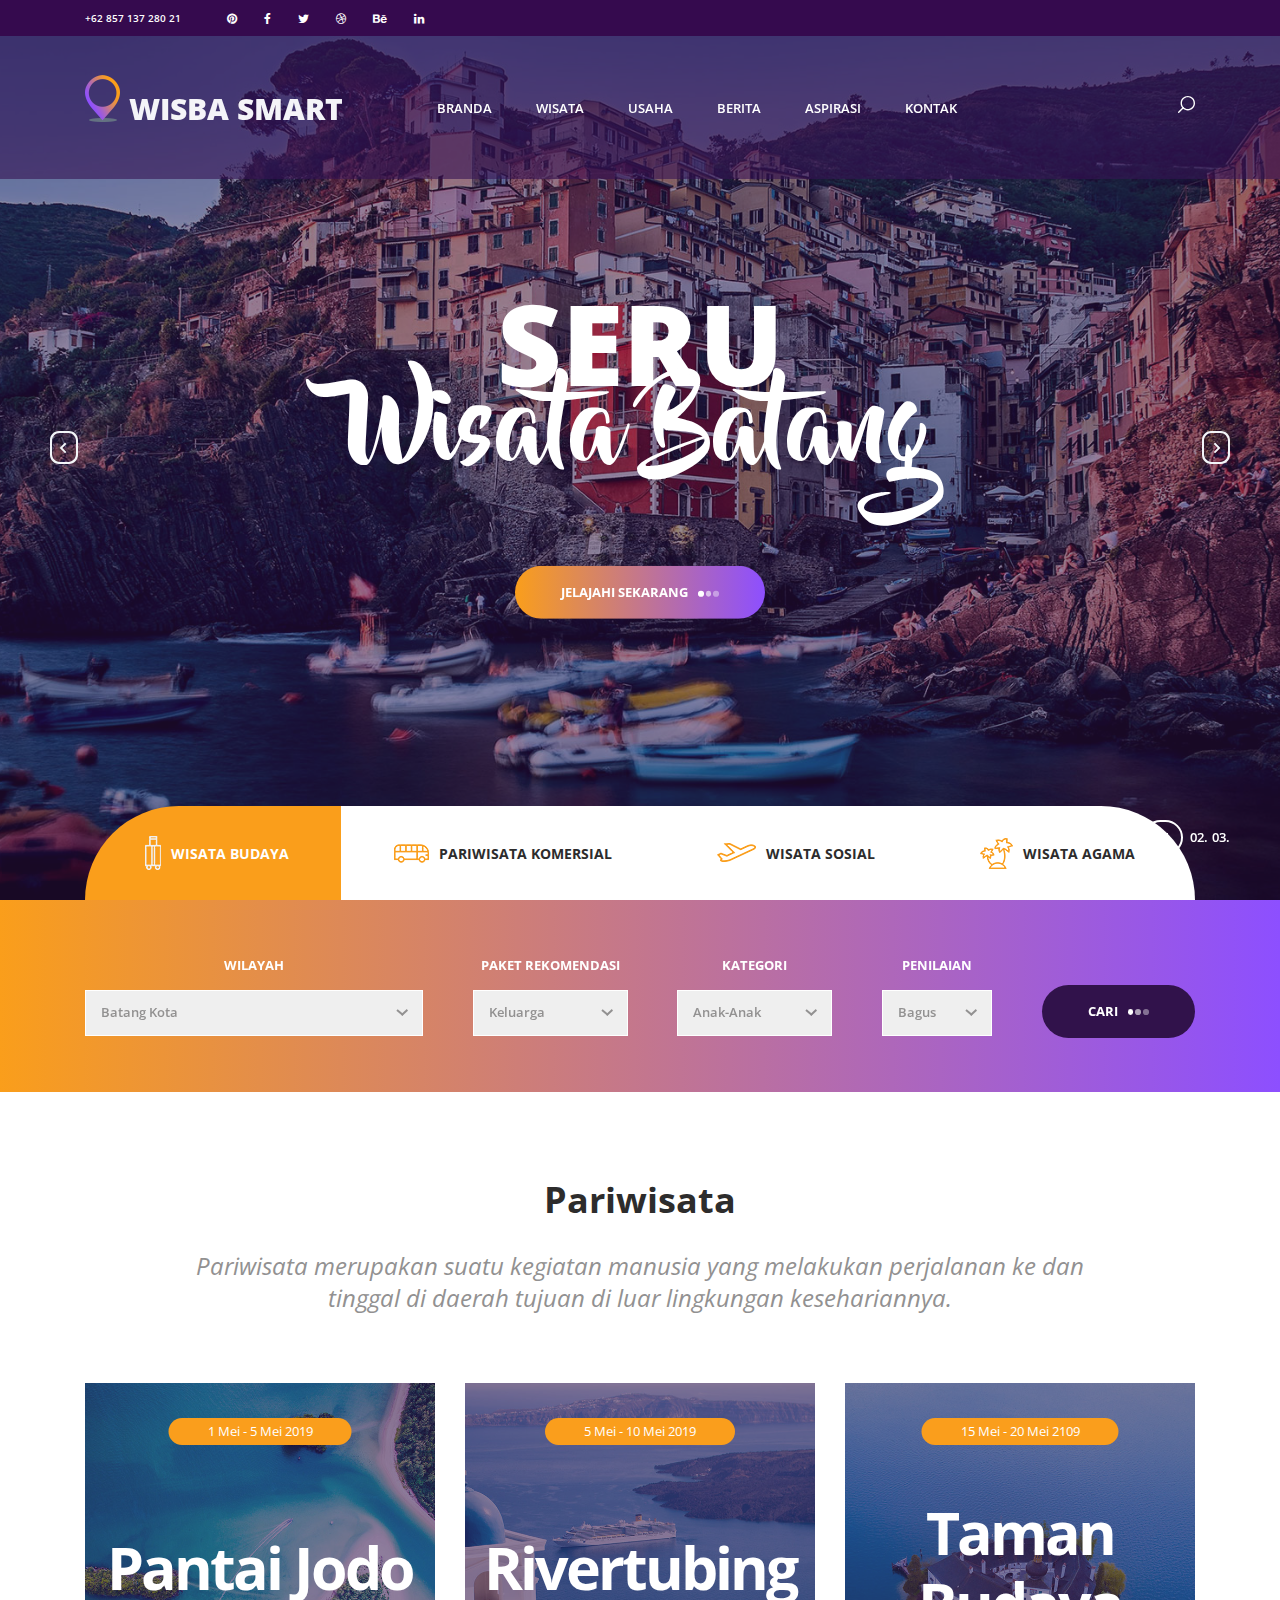
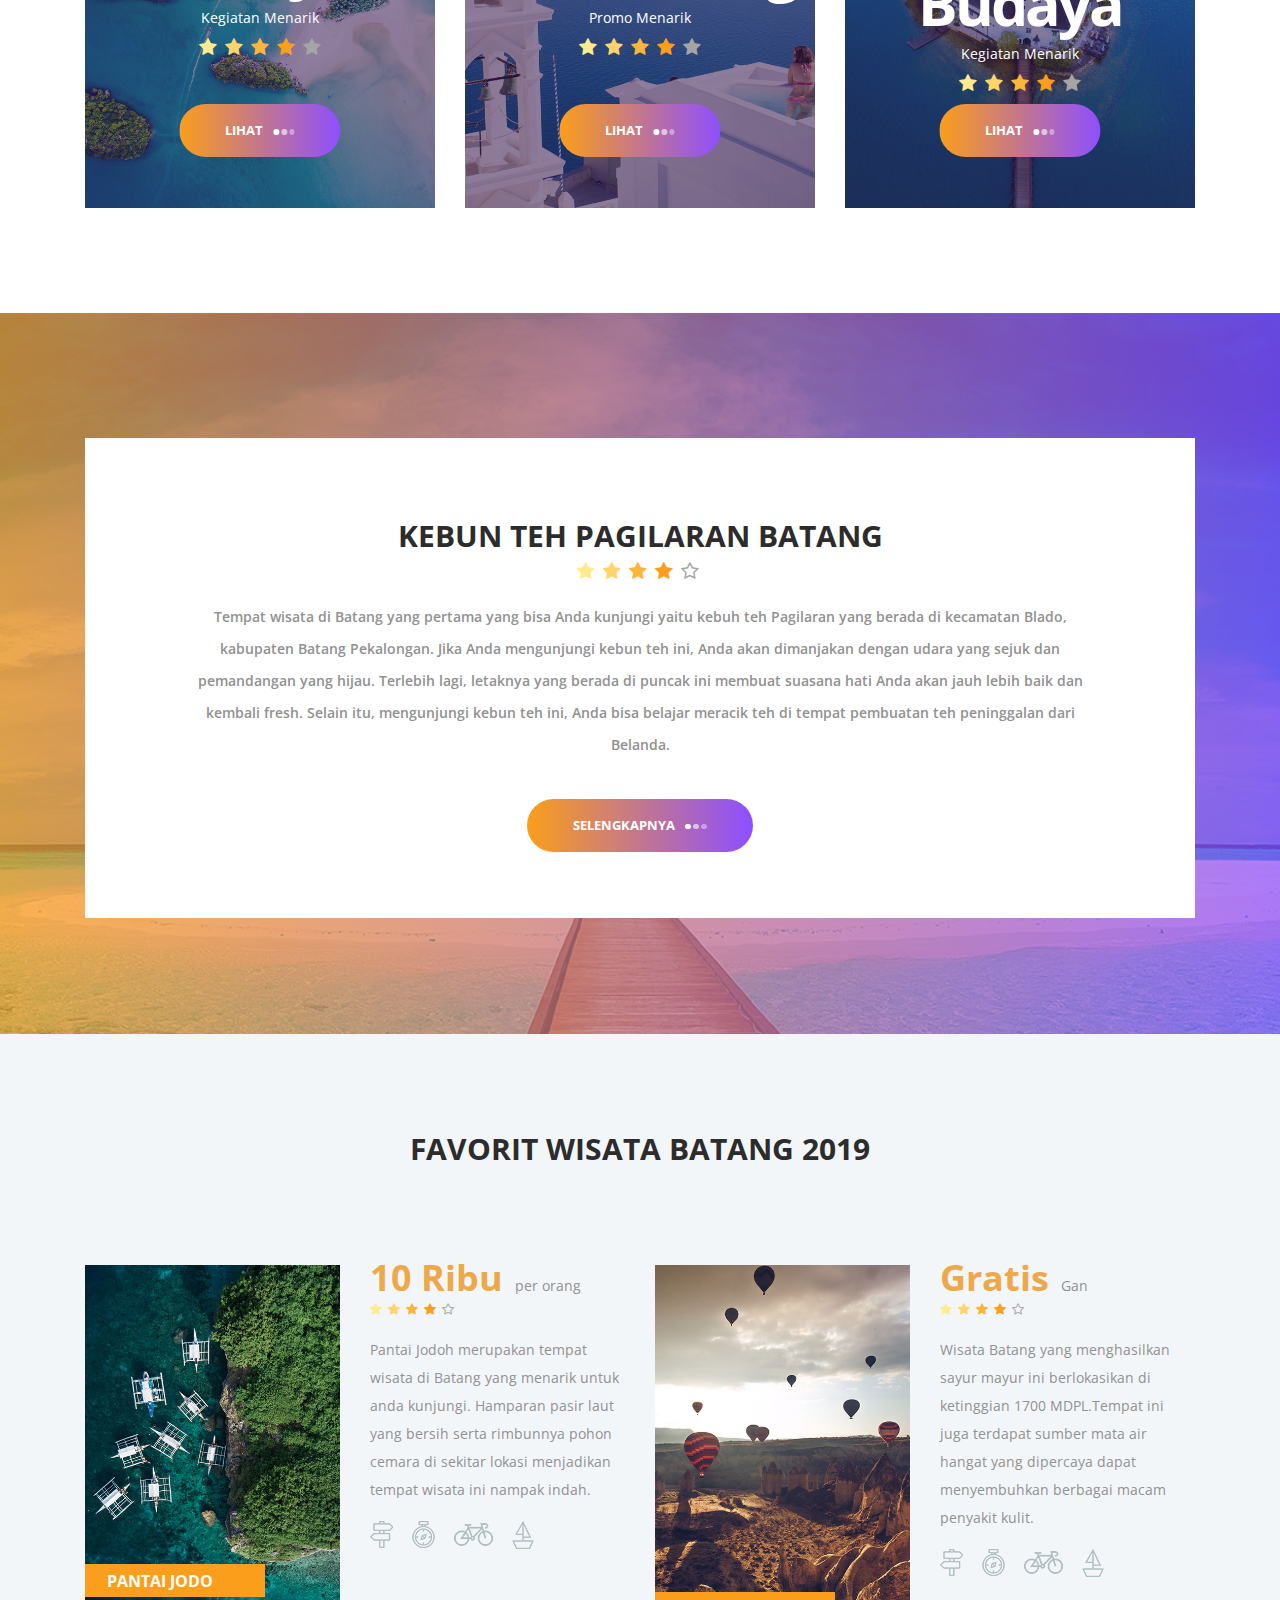
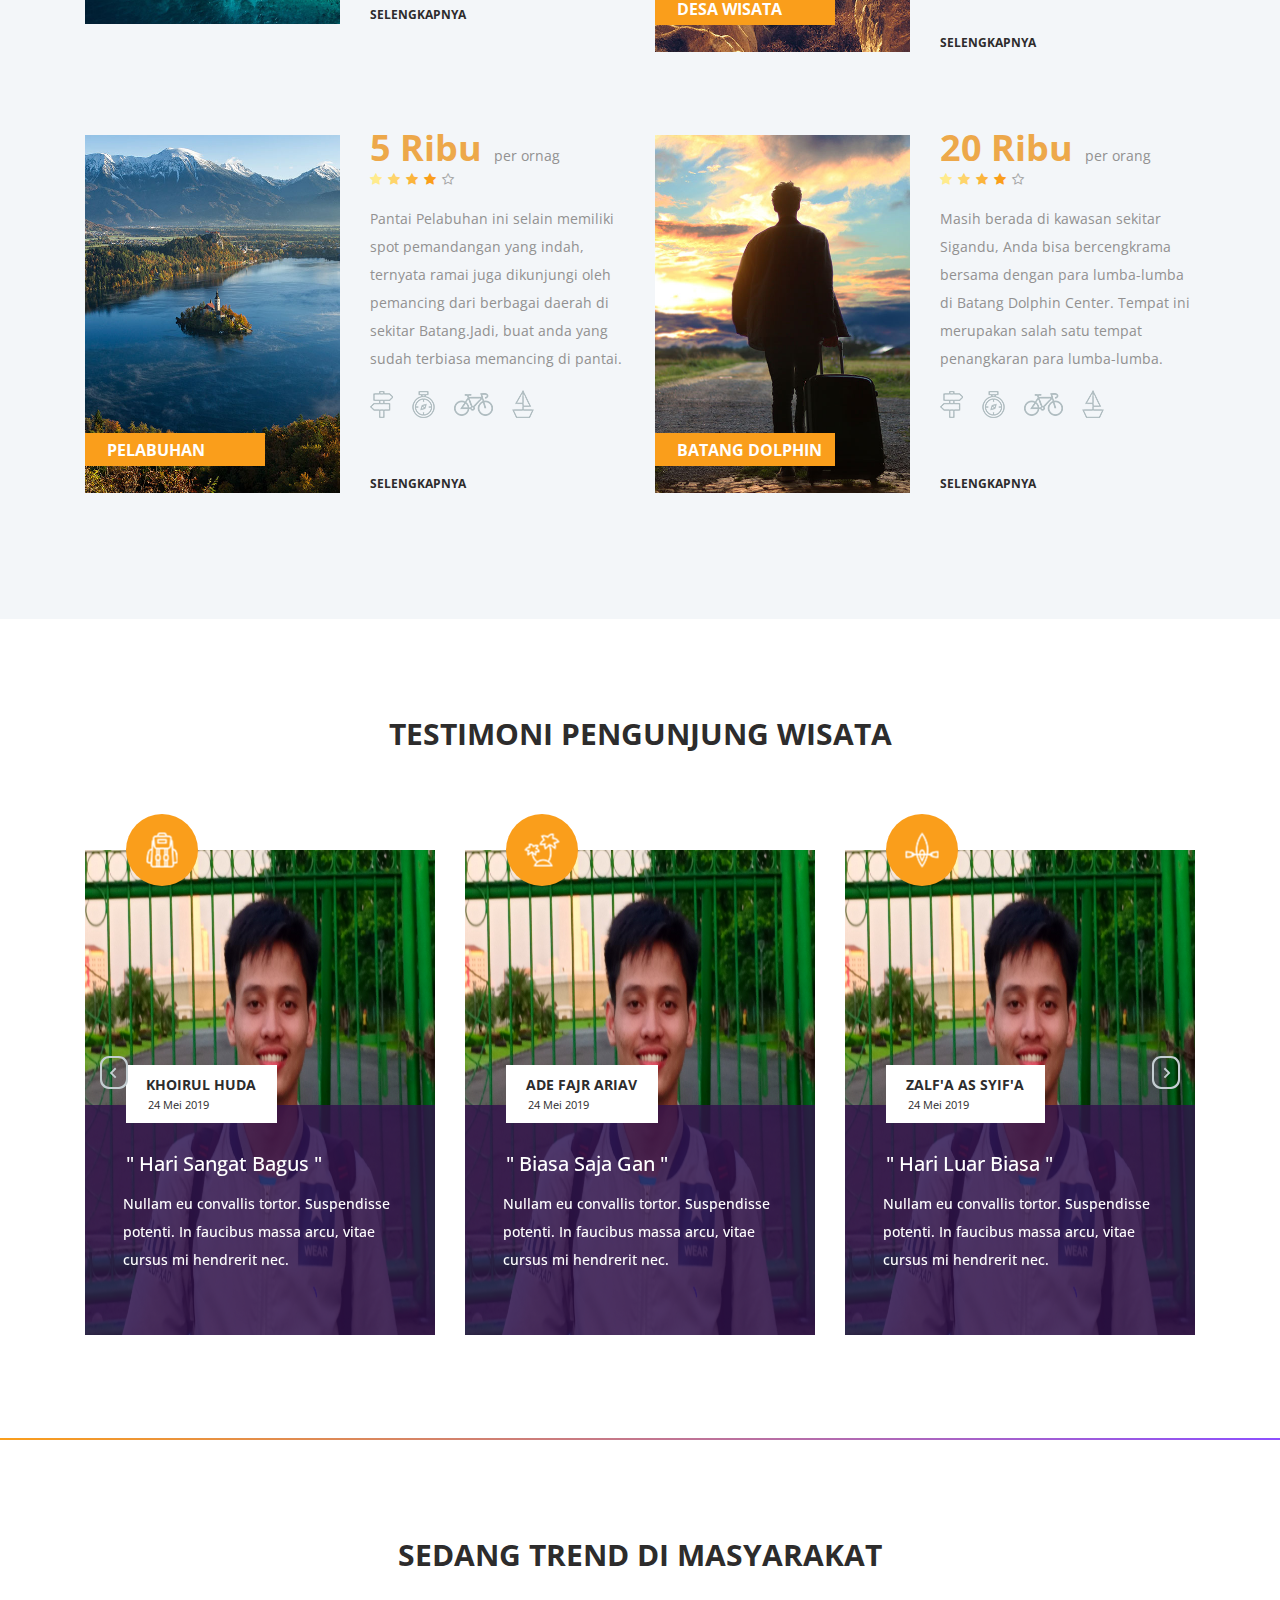
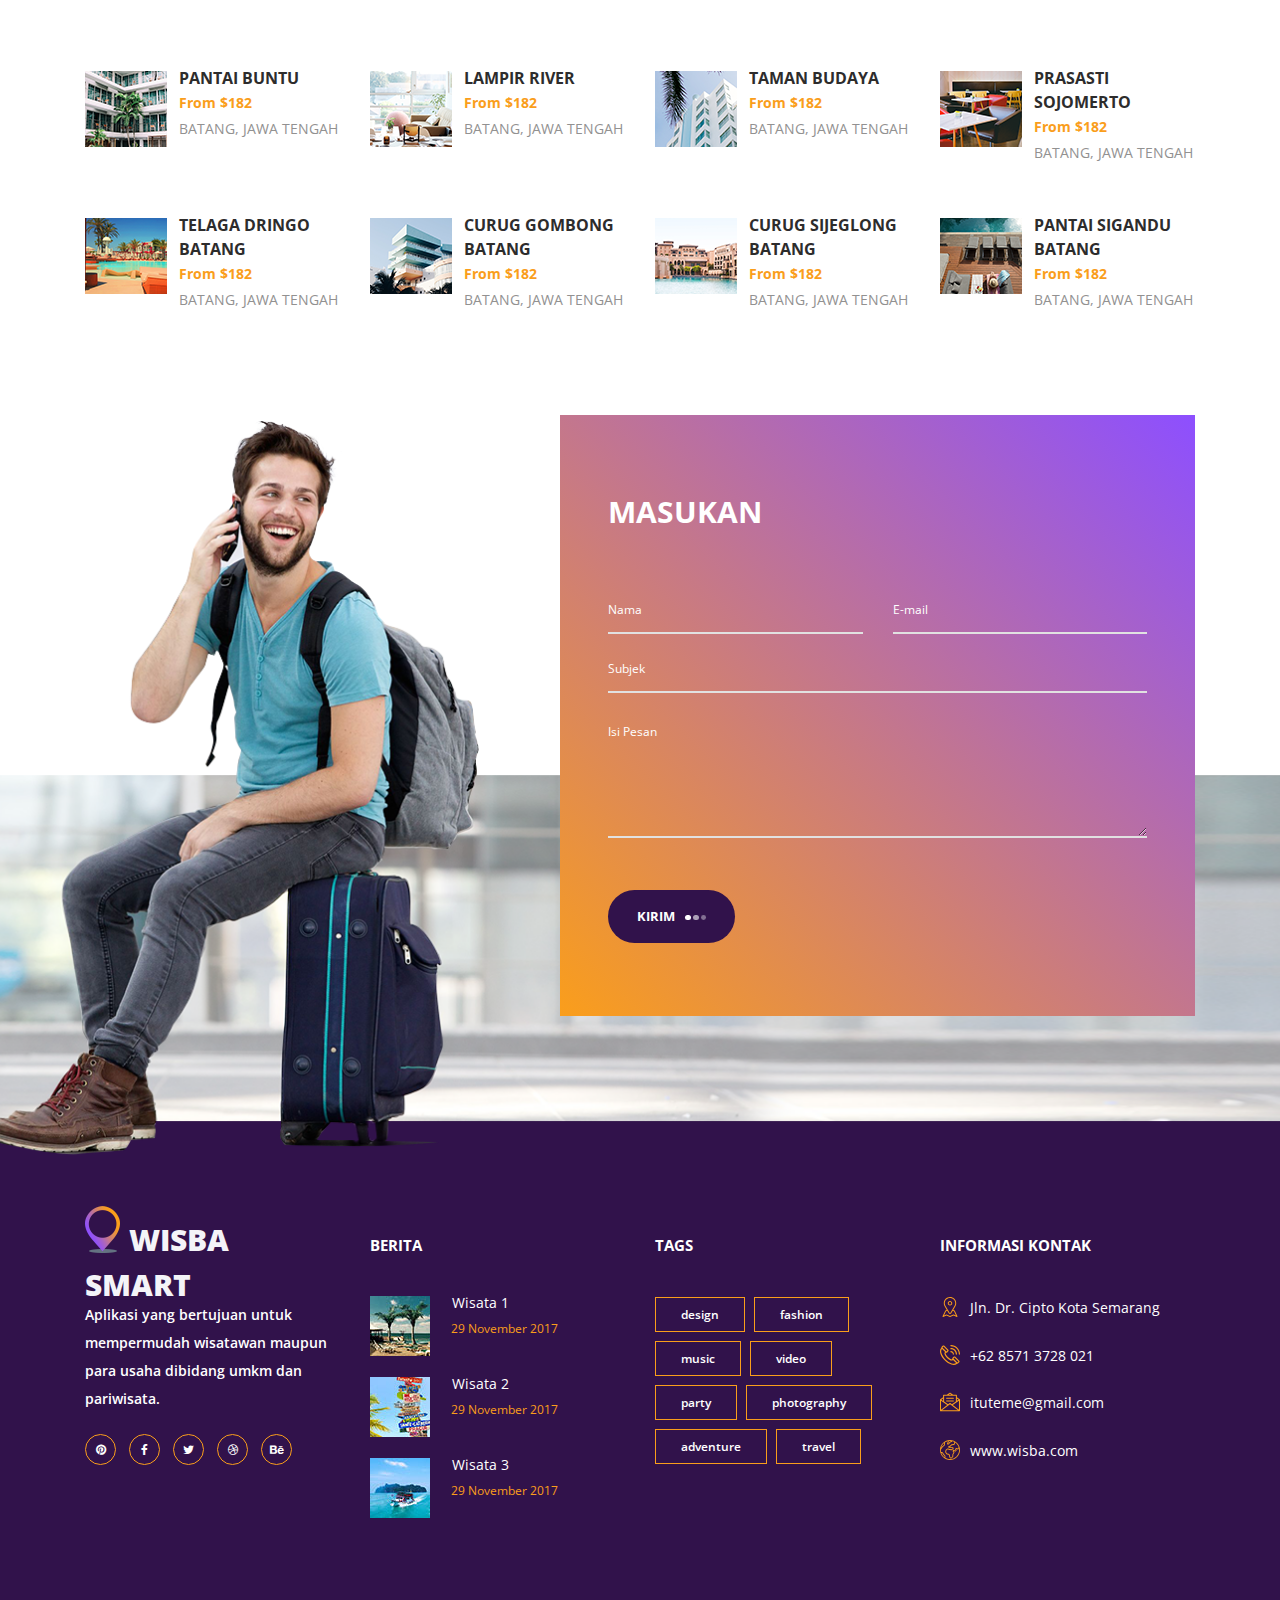
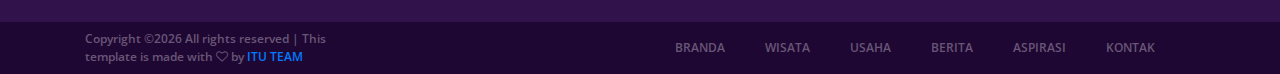
==== index.html @ e19ccf18 "beranda v-1" ====
<!DOCTYPE html>
<html lang="en">
<head>
<title>WISBA SMART</title>
<meta charset="utf-8">
<meta http-equiv="X-UA-Compatible" content="IE=edge">
<meta name="description" content="Travelix Project">
<meta name="viewport" content="width=device-width, initial-scale=1">
<link rel="stylesheet" type="text/css" href="styles/bootstrap4/bootstrap.min.css">
<link href="plugins/font-awesome-4.7.0/css/font-awesome.min.css" rel="stylesheet" type="text/css">
<link rel="stylesheet" type="text/css" href="plugins/OwlCarousel2-2.2.1/owl.carousel.css">
<link rel="stylesheet" type="text/css" href="plugins/OwlCarousel2-2.2.1/owl.theme.default.css">
<link rel="stylesheet" type="text/css" href="plugins/OwlCarousel2-2.2.1/animate.css">
<link rel="stylesheet" type="text/css" href="styles/main_styles.css">
<link rel="stylesheet" type="text/css" href="styles/responsive.css">
</head>

<body>

<div class="super_container">
	
	<!-- Header -->

	<header class="header">

		<!-- Top Bar -->

		<div class="top_bar">
			<div class="container">
				<div class="row">
					<div class="col d-flex flex-row">
						<div class="phone">+62 857 137 280 21</div>
						<div class="social">
							<ul class="social_list">
								<li class="social_list_item"><a href="#"><i class="fa fa-pinterest" aria-hidden="true"></i></a></li>
								<li class="social_list_item"><a href="#"><i class="fa fa-facebook" aria-hidden="true"></i></a></li>
								<li class="social_list_item"><a href="#"><i class="fa fa-twitter" aria-hidden="true"></i></a></li>
								<li class="social_list_item"><a href="#"><i class="fa fa-dribbble" aria-hidden="true"></i></a></li>
								<li class="social_list_item"><a href="#"><i class="fa fa-behance" aria-hidden="true"></i></a></li>
								<li class="social_list_item"><a href="#"><i class="fa fa-linkedin" aria-hidden="true"></i></a></li>
							</ul>
						</div>
						<div class="user_box ml-auto">
							<!-- <div class="user_box_login user_box_link"><a href="#">login</a></div>
							<div class="user_box_register user_box_link"><a href="#">register</a></div> -->
						</div>
					</div>
				</div>
			</div>		
		</div>

		<!-- Main Navigation -->

		<nav class="main_nav">
			<div class="container">
				<div class="row">
					<div class="col main_nav_col d-flex flex-row align-items-center justify-content-start">
						<div class="logo_container">
							<div class="logo"><a href="#"><img src="images/logo.png" alt="">WISBA SMART</a></div>
						</div>
						<div class="main_nav_container ml-auto">
							<ul class="main_nav_list">
								<li class="main_nav_item"><a href="#">Branda</a></li>
								<li class="main_nav_item"><a href="about.html">Wisata</a></li>
								<li class="main_nav_item"><a href="offers.html">Usaha</a></li>
								<li class="main_nav_item"><a href="blog.html">Berita</a></li>
								<li class="main_nav_item"><a href="contact.html">Aspirasi</a></li>
								<li class="main_nav_item"><a href="contact.html">Kontak</a></li>
							</ul>
						</div>
						<div class="content_search ml-lg-0 ml-auto">
							<svg version="1.1" id="Layer_1" xmlns="http://www.w3.org/2000/svg" xmlns:xlink="http://www.w3.org/1999/xlink" x="0px" y="0px"
							width="17px" height="17px" viewBox="0 0 512 512" enable-background="new 0 0 512 512" xml:space="preserve">
								<g>
									<g>
										<g>
											<path class="mag_glass" fill="#FFFFFF" d="M78.438,216.78c0,57.906,22.55,112.343,63.493,153.287c40.945,40.944,95.383,63.494,153.287,63.494
											s112.344-22.55,153.287-63.494C489.451,329.123,512,274.686,512,216.78c0-57.904-22.549-112.342-63.494-153.286
											C407.563,22.549,353.124,0,295.219,0c-57.904,0-112.342,22.549-153.287,63.494C100.988,104.438,78.439,158.876,78.438,216.78z
											M119.804,216.78c0-96.725,78.69-175.416,175.415-175.416s175.418,78.691,175.418,175.416
											c0,96.725-78.691,175.416-175.416,175.416C198.495,392.195,119.804,313.505,119.804,216.78z"/>
										</g>
									</g>
									<g>
										<g>
											<path class="mag_glass" fill="#FFFFFF" d="M6.057,505.942c4.038,4.039,9.332,6.058,14.625,6.058s10.587-2.019,14.625-6.058L171.268,369.98
											c8.076-8.076,8.076-21.172,0-29.248c-8.076-8.078-21.172-8.078-29.249,0L6.057,476.693
											C-2.019,484.77-2.019,497.865,6.057,505.942z"/>
										</g>
									</g>
								</g>
							</svg>
						</div>
						<form id="search_form" class="search_form bez_1">
							<input type="search" class="search_content_input bez_1">
						</form>

						<div class="hamburger">
							<i class="fa fa-bars trans_200"></i>
						</div>
					</div>
				</div>
			</div>	
		</nav>

	</header>

	<!-- <div class="menu trans_500">
		<div class="menu_content d-flex flex-column align-items-center justify-content-center text-center">
			<div class="menu_close_container"><div class="menu_close"></div></div>
			<div class="logo menu_logo"><a href="#"><img src="images/logo.png" alt=""></a></div>
			<ul>
				<li class="menu_item"><a href="#">home</a></li>
				<li class="menu_item"><a href="about.html">about us</a></li>
				<li class="menu_item"><a href="offers.html">offers</a></li>
				<li class="menu_item"><a href="blog.html">news</a></li>
				<li class="menu_item"><a href="contact.html">contact</a></li>
			</ul>
		</div>
	</div> -->

	<!-- Home -->

	<div class="home">
		
		<!-- Home Slider -->

		<div class="home_slider_container">
			
			<div class="owl-carousel owl-theme home_slider">

				<!-- Slider Item -->
				<div class="owl-item home_slider_item">
					<!-- Image by https://unsplash.com/@anikindimitry -->
					<div class="home_slider_background" style="background-image:url(images/home_slider.jpg)"></div>

					<div class="home_slider_content text-center">
						<div class="home_slider_content_inner" data-animation-in="flipInX" data-animation-out="animate-out fadeOut">
							<h1>Seru</h1>
							<h1> Wisata Batang</h1>
							<div class="button home_slider_button"><div class="button_bcg"></div><a href="#">Jelajahi Sekarang<span></span><span></span><span></span></a></div>
						</div>
					</div>
				</div>
				<!-- Slider Item -->
				<div class="owl-item home_slider_item">
					<!-- Image by https://unsplash.com/@anikindimitry -->
					<div class="home_slider_background" style="background-image:url(images/home_slider.jpg)"></div>

					<div class="home_slider_content text-center">
						<div class="home_slider_content_inner" data-animation-in="flipInX" data-animation-out="animate-out fadeOut">
							<h1>Seru 2</h1>
							<h1> Wisata Batang</h1>
							<div class="button home_slider_button"><div class="button_bcg"></div><a href="#">Jelajahi Sekarang<span></span><span></span><span></span></a></div>
						</div>
					</div>
				</div>
				<!-- Slider Item -->
				<div class="owl-item home_slider_item">
					<!-- Image by https://unsplash.com/@anikindimitry -->
					<div class="home_slider_background" style="background-image:url(images/home_slider.jpg)"></div>

					<div class="home_slider_content text-center">
						<div class="home_slider_content_inner" data-animation-in="flipInX" data-animation-out="animate-out fadeOut">
							<h1>Seru 3</h1>
							<h1> Wisata Batang</h1>
							<div class="button home_slider_button"><div class="button_bcg"></div><a href="#">Jelajahi Sekarang<span></span><span></span><span></span></a></div>
						</div>
					</div>
				</div>				

			</div>
			
			<!-- Home Slider Nav - Prev -->
			<div class="home_slider_nav home_slider_prev">
				<svg version="1.1" id="Layer_2" xmlns="http://www.w3.org/2000/svg" xmlns:xlink="http://www.w3.org/1999/xlink" x="0px" y="0px"
					width="28px" height="33px" viewBox="0 0 28 33" enable-background="new 0 0 28 33" xml:space="preserve">
					<defs>
						<linearGradient id='home_grad_prev'>
							<stop offset='0%' stop-color='#fa9e1b'/>
							<stop offset='100%' stop-color='#8d4fff'/>
						</linearGradient>
					</defs>
					<path class="nav_path" fill="#F3F6F9" d="M19,0H9C4.029,0,0,4.029,0,9v15c0,4.971,4.029,9,9,9h10c4.97,0,9-4.029,9-9V9C28,4.029,23.97,0,19,0z
					M26,23.091C26,27.459,22.545,31,18.285,31H9.714C5.454,31,2,27.459,2,23.091V9.909C2,5.541,5.454,2,9.714,2h8.571
					C22.545,2,26,5.541,26,9.909V23.091z"/>
					<polygon class="nav_arrow" fill="#F3F6F9" points="15.044,22.222 16.377,20.888 12.374,16.885 16.377,12.882 15.044,11.55 9.708,16.885 11.04,18.219 
					11.042,18.219 "/>
				</svg>
			</div>
			
			<!-- Home Slider Nav - Next -->
			<div class="home_slider_nav home_slider_next">
				<svg version="1.1" id="Layer_3" xmlns="http://www.w3.org/2000/svg" xmlns:xlink="http://www.w3.org/1999/xlink" x="0px" y="0px"
				width="28px" height="33px" viewBox="0 0 28 33" enable-background="new 0 0 28 33" xml:space="preserve">
					<defs>
						<linearGradient id='home_grad_next'>
							<stop offset='0%' stop-color='#fa9e1b'/>
							<stop offset='100%' stop-color='#8d4fff'/>
						</linearGradient>
					</defs>
				<path class="nav_path" fill="#F3F6F9" d="M19,0H9C4.029,0,0,4.029,0,9v15c0,4.971,4.029,9,9,9h10c4.97,0,9-4.029,9-9V9C28,4.029,23.97,0,19,0z
				M26,23.091C26,27.459,22.545,31,18.285,31H9.714C5.454,31,2,27.459,2,23.091V9.909C2,5.541,5.454,2,9.714,2h8.571
				C22.545,2,26,5.541,26,9.909V23.091z"/>
				<polygon class="nav_arrow" fill="#F3F6F9" points="13.044,11.551 11.71,12.885 15.714,16.888 11.71,20.891 13.044,22.224 18.379,16.888 17.048,15.554 
				17.046,15.554 "/>
				</svg>
			</div>

			<!-- Home Slider Dots -->

			<div class="home_slider_dots">
				<ul id="home_slider_custom_dots" class="home_slider_custom_dots">
					<li class="home_slider_custom_dot active"><div></div>01.</li>
					<li class="home_slider_custom_dot"><div></div>02.</li>
					<li class="home_slider_custom_dot"><div></div>03.</li>
				</ul>
			</div>
			
		</div>

	</div>

	<!-- Search -->

	<div class="search">
		

		<!-- Search Contents -->
		
		<div class="container fill_height">
			<div class="row fill_height">
				<div class="col fill_height">

					<!-- Search Tabs -->

					<div class="search_tabs_container">
						<div class="search_tabs d-flex flex-lg-row flex-column align-items-lg-center align-items-start justify-content-lg-between justify-content-start">
							<div class="search_tab active d-flex flex-row align-items-center justify-content-lg-center justify-content-start"><img src="images/suitcase.png" alt=""><span>Wisata Budaya</span></div>
							<div class="search_tab d-flex flex-row align-items-center justify-content-lg-center justify-content-start"><img src="images/bus.png" alt="">Pariwisata Komersial</div>
							<div class="search_tab d-flex flex-row align-items-center justify-content-lg-center justify-content-start"><img src="images/departure.png" alt="">Wisata Sosial</div>
							<div class="search_tab d-flex flex-row align-items-center justify-content-lg-center justify-content-start"><img src="images/island.png" alt="">Wisata Agama</div>
							<!-- <div class="search_tab d-flex flex-row align-items-center justify-content-lg-center justify-content-start"><img src="images/cruise.png" alt="">Pariwisata Pemulihan</div> -->
						</div>		
					</div>

					<!-- Search Panel -->

					<div class="search_panel active">
						<form action="#" id="search_form_1" class="search_panel_content d-flex flex-lg-row flex-column align-items-lg-center align-items-start text-center justify-content-lg-between justify-content-start">
							<div class="search_item">
								<div>Wilayah</div>
								<select name="adults" id="adults_1" class="dropdown_item_select search_input">
									<option>Batang Kota</option>
									<option>Batang Pesisir</option>
									<option>Lainnya</option>
								</select>
							</div>
							<div class="search_item">
								<div>Paket Rekomendasi</div>
								<select name="adults" id="adults_1" class="dropdown_item_select search_input">
									<option>Keluarga</option>
									<option>Individu</option>
									<option>Kelompok</option>
								</select>
							</div>
							<div class="search_item">
								<div>Kategori</div>
								<select name="children" id="children_1" class="dropdown_item_select search_input">
									<option>Anak-Anak</option>
									<option>Remaja</option>
									<option>Dewasa</option>
								</select>
							</div>
							<div class="search_item">
								<div>Penilaian</div>
								<select name="children" id="children_1" class="dropdown_item_select search_input">
									<option>Bagus</option>
									<option>Sangat Bagus</option>
									<option>Keren</option>
								</select>
							</div>
							<button class="button search_button">Cari<span></span><span></span><span></span></button>
						</form>
					</div>

					<!-- Search Panel -->

					<div class="search_panel">
						<form action="#" id="search_form_2" class="search_panel_content d-flex flex-lg-row flex-column align-items-lg-center align-items-start justify-content-lg-between justify-content-start">
							<div class="search_item">
								<div>Wilayah</div>
								<select name="adults" id="adults_1" class="dropdown_item_select search_input">
									<option>Batang Kota</option>
									<option>Batang Pesisir</option>
									<option>Lainnya</option>
								</select>
							</div>
							<div class="search_item">
								<div>Paket Rekomendasi</div>
								<select name="adults" id="adults_1" class="dropdown_item_select search_input">
									<option>Keluarga</option>
									<option>Individu</option>
									<option>Kelompok</option>
								</select>
							</div>
							<div class="search_item">
								<div>Kategori</div>
								<select name="children" id="children_1" class="dropdown_item_select search_input">
									<option>Anak-Anak</option>
									<option>Remaja</option>
									<option>Dewasa</option>
								</select>
							</div>
							<div class="search_item">
								<div>Penilaian</div>
								<select name="children" id="children_1" class="dropdown_item_select search_input">
									<option>Bagus</option>
									<option>Sangat Bagus</option>
									<option>Keren</option>
								</select>
							</div>
							<button class="button search_button">Cari<span></span><span></span><span></span></button>
						</form>
					</div>

					<!-- Search Panel -->

					<div class="search_panel">
						<form action="#" id="search_form_3" class="search_panel_content d-flex flex-lg-row flex-column align-items-lg-center align-items-start justify-content-lg-between justify-content-start">
							<div class="search_item">
								<div>Wilayah</div>
								<select name="adults" id="adults_1" class="dropdown_item_select search_input">
									<option>Batang Kota</option>
									<option>Batang Pesisir</option>
									<option>Lainnya</option>
								</select>
							</div>
							<div class="search_item">
								<div>Paket Rekomendasi</div>
								<select name="adults" id="adults_1" class="dropdown_item_select search_input">
									<option>Keluarga</option>
									<option>Individu</option>
									<option>Kelompok</option>
								</select>
							</div>
							<div class="search_item">
								<div>Kategori</div>
								<select name="children" id="children_1" class="dropdown_item_select search_input">
									<option>Anak-Anak</option>
									<option>Remaja</option>
									<option>Dewasa</option>
								</select>
							</div>
							<div class="search_item">
								<div>Penilaian</div>
								<select name="children" id="children_1" class="dropdown_item_select search_input">
									<option>Bagus</option>
									<option>Sangat Bagus</option>
									<option>Keren</option>
								</select>
							</div>
							<button class="button search_button">Cari<span></span><span></span><span></span></button>
						</form>
					</div>

					<!-- Search Panel -->

					<div class="search_panel">
						<form action="#" id="search_form_4" class="search_panel_content d-flex flex-lg-row flex-column align-items-lg-center align-items-start justify-content-lg-between justify-content-start">
							<div class="search_item">
								<div>Wilayah</div>
								<select name="adults" id="adults_1" class="dropdown_item_select search_input">
									<option>Batang Kota</option>
									<option>Batang Pesisir</option>
									<option>Lainnya</option>
								</select>
							</div>
							<div class="search_item">
								<div>Paket Rekomendasi</div>
								<select name="adults" id="adults_1" class="dropdown_item_select search_input">
									<option>Keluarga</option>
									<option>Individu</option>
									<option>Kelompok</option>
								</select>
							</div>
							<div class="search_item">
								<div>Kategori</div>
								<select name="children" id="children_1" class="dropdown_item_select search_input">
									<option>Anak-Anak</option>
									<option>Remaja</option>
									<option>Dewasa</option>
								</select>
							</div>
							<div class="search_item">
								<div>Penilaian</div>
								<select name="children" id="children_1" class="dropdown_item_select search_input">
									<option>Bagus</option>
									<option>Sangat Bagus</option>
									<option>Keren</option>
								</select>
							</div>
							<button class="button search_button">Cari<span></span><span></span><span></span></button>
						</form>
					</div>
				</div>
			</div>
		</div>		
	</div>

	<!-- Intro -->
	
	<div class="intro">
		<div class="container">
			<div class="row">
				<div class="col">
					<h2 class="intro_title text-center">Pariwisata</h2>
				</div>
			</div>
			<div class="row">
				<div class="col-lg-10 offset-lg-1">
					<div class="intro_text text-center">
						<p>Pariwisata merupakan suatu kegiatan manusia yang melakukan perjalanan ke dan tinggal di daerah tujuan di luar lingkungan kesehariannya.</p>
					</div>
				</div>
			</div>
			<div class="row intro_items">

				<!-- Intro Item -->

				<div class="col-lg-4 intro_col">
					<div class="intro_item">
						<div class="intro_item_overlay"></div>
						<!-- Image by https://unsplash.com/@dnevozhai -->
						<div class="intro_item_background" style="background-image:url(images/intro_1.jpg)"></div>
						<div class="intro_item_content d-flex flex-column align-items-center justify-content-center">
							<div class="intro_date">1 Mei - 5 Mei 2019</div>
							<div class="button intro_button"><div class="button_bcg"></div><a href="#">Lihat<span></span><span></span><span></span></a></div>
							<div class="intro_center text-center">
								<h1>Pantai Jodo</h1>
								<div class="intro_price">Kegiatan Menarik</div>
								<div class="rating rating_4">
									<i class="fa fa-star"></i>
									<i class="fa fa-star"></i>
									<i class="fa fa-star"></i>
									<i class="fa fa-star"></i>
									<i class="fa fa-star"></i>
								</div>
							</div>
						</div>
					</div>
				</div>

				<!-- Intro Item -->

				<div class="col-lg-4 intro_col">
					<div class="intro_item">
						<div class="intro_item_overlay"></div>
						<!-- Image by https://unsplash.com/@hellolightbulb -->
						<div class="intro_item_background" style="background-image:url(images/intro_2.jpg)"></div>
						<div class="intro_item_content d-flex flex-column align-items-center justify-content-center">
							<div class="intro_date">5 Mei - 10 Mei 2019</div>
							<div class="button intro_button"><div class="button_bcg"></div><a href="#">Lihat<span></span><span></span><span></span></a></div>
							<div class="intro_center text-center">
								<h1>Rivertubing</h1>
								<div class="intro_price">Promo Menarik</div>
								<div class="rating rating_4">
									<i class="fa fa-star"></i>
									<i class="fa fa-star"></i>
									<i class="fa fa-star"></i>
									<i class="fa fa-star"></i>
									<i class="fa fa-star"></i>
								</div>
							</div>
						</div>
					</div>
				</div>

				<!-- Intro Item -->

				<div class="col-lg-4 intro_col">
					<div class="intro_item">
						<div class="intro_item_overlay"></div>
						<!-- Image by https://unsplash.com/@willianjusten -->
						<div class="intro_item_background" style="background-image:url(images/intro_3.jpg)"></div>
						<div class="intro_item_content d-flex flex-column align-items-center justify-content-center">
							<div class="intro_date">15 Mei - 20 Mei 2109</div>
							<div class="button intro_button"><div class="button_bcg"></div><a href="#">Lihat<span></span><span></span><span></span></a></div>
							<div class="intro_center text-center">
								<h1>Taman Budaya</h1>
								<div class="intro_price">Kegiatan Menarik</div>
								<div class="rating rating_4">
									<i class="fa fa-star"></i>
									<i class="fa fa-star"></i>
									<i class="fa fa-star"></i>
									<i class="fa fa-star"></i>
									<i class="fa fa-star"></i>
								</div>
							</div>
						</div>
					</div>
				</div>

			</div>
		</div>
	</div>

	<!-- CTA -->

	<div class="cta">
		<!-- Image by https://unsplash.com/@thanni -->
		<div class="cta_background" style="background-image:url(images/cta.jpg)"></div>
		
		<div class="container">
			<div class="row">
				<div class="col">

					<!-- CTA Slider -->

					<div class="cta_slider_container">
						<div class="owl-carousel owl-theme cta_slider">

							<!-- CTA Slider Item -->
							<div class="owl-item cta_item text-center">
								<div class="cta_title">Kebun Teh Pagilaran Batang</div>
								<div class="rating_r rating_r_4">
									<i></i>
									<i></i>
									<i></i>
									<i></i>
									<i></i>
								</div>
								<p class="cta_text">Tempat wisata di Batang yang pertama yang bisa Anda kunjungi yaitu kebuh teh Pagilaran yang berada di kecamatan Blado, kabupaten Batang Pekalongan. Jika Anda mengunjungi kebun teh ini, Anda akan dimanjakan dengan udara yang sejuk dan pemandangan yang hijau. Terlebih lagi, letaknya yang berada di puncak ini membuat suasana hati Anda akan jauh lebih baik dan kembali fresh. Selain itu, mengunjungi kebun teh ini, Anda bisa belajar meracik teh di tempat pembuatan teh peninggalan dari Belanda.</p>
								<div class="button cta_button"><div class="button_bcg"></div><a href="#">Selengkapnya<span></span><span></span><span></span></a></div>
							</div>

							<!-- CTA Slider Item -->
							<div class="owl-item cta_item text-center">
								<div class="cta_title">Pantai Ujung Negoro Batang</div>
								<div class="rating_r rating_r_4">
									<i></i>
									<i></i>
									<i></i>
									<i></i>
									<i></i>
								</div>
								<p class="cta_text">Selain terkenal dengan panorama puncaknya yang indah, Anda bisa mengunjungi pantai yang berada di Ujung Negoro. Pantai Ujung Negoro ini menjadi salah satu destinasi wisata Batang yang memiliki panorama yang indah. Tak kalah indah dengan pantai-pantai di Bali.</p>
								<div class="button cta_button"><div class="button_bcg"></div><a href="#">Selengkapnya<span></span><span></span><span></span></a></div>
							</div>

							<!-- CTA Slider Item -->
							<div class="owl-item cta_item text-center">
								<div class="cta_title">Pantai Celong Batang Jateng</div>
								<div class="rating_r rating_r_4">
									<i></i>
									<i></i>
									<i></i>
									<i></i>
									<i></i>
								</div>
								<p class="cta_text">Belum puas mengeksplor wisata Batang berupa pantai, pantai Celong atau sering juga disebut dengan pantai Mangunsari ini bisa menjadi salah satu pemuas eksplorasi Anda di kabupaten Batang. Pantai ini terkenal sebagai pantainya para pemancing. Sehingga Anda bisa menikmati suasana pantai yang indah juga bisa memancing ikan disini.</p>
								<div class="button cta_button"><div class="button_bcg"></div><a href="#">Selengkapnya<span></span><span></span><span></span></a></div>
							</div>
							
						</div>

						<!-- CTA Slider Nav - Prev -->
						<div class="cta_slider_nav cta_slider_prev">
							<svg version="1.1" id="Layer_4" xmlns="http://www.w3.org/2000/svg" xmlns:xlink="http://www.w3.org/1999/xlink" x="0px" y="0px"
								width="28px" height="33px" viewBox="0 0 28 33" enable-background="new 0 0 28 33" xml:space="preserve">
								<defs>
									<linearGradient id='cta_grad_prev'>
										<stop offset='0%' stop-color='#fa9e1b'/>
										<stop offset='100%' stop-color='#8d4fff'/>
									</linearGradient>
								</defs>
								<path class="nav_path" fill="#F3F6F9" d="M19,0H9C4.029,0,0,4.029,0,9v15c0,4.971,4.029,9,9,9h10c4.97,0,9-4.029,9-9V9C28,4.029,23.97,0,19,0z
								M26,23.091C26,27.459,22.545,31,18.285,31H9.714C5.454,31,2,27.459,2,23.091V9.909C2,5.541,5.454,2,9.714,2h8.571
								C22.545,2,26,5.541,26,9.909V23.091z"/>
								<polygon class="nav_arrow" fill="#F3F6F9" points="15.044,22.222 16.377,20.888 12.374,16.885 16.377,12.882 15.044,11.55 9.708,16.885 11.04,18.219 
								11.042,18.219 "/>
							</svg>
						</div>
						
						<!-- CTA Slider Nav - Next -->
						<div class="cta_slider_nav cta_slider_next">
							<svg version="1.1" id="Layer_5" xmlns="http://www.w3.org/2000/svg" xmlns:xlink="http://www.w3.org/1999/xlink" x="0px" y="0px"
							width="28px" height="33px" viewBox="0 0 28 33" enable-background="new 0 0 28 33" xml:space="preserve">
								<defs>
									<linearGradient id='cta_grad_next'>
										<stop offset='0%' stop-color='#fa9e1b'/>
										<stop offset='100%' stop-color='#8d4fff'/>
									</linearGradient>
								</defs>
							<path class="nav_path" fill="#F3F6F9" d="M19,0H9C4.029,0,0,4.029,0,9v15c0,4.971,4.029,9,9,9h10c4.97,0,9-4.029,9-9V9C28,4.029,23.97,0,19,0z
							M26,23.091C26,27.459,22.545,31,18.285,31H9.714C5.454,31,2,27.459,2,23.091V9.909C2,5.541,5.454,2,9.714,2h8.571
							C22.545,2,26,5.541,26,9.909V23.091z"/>
							<polygon class="nav_arrow" fill="#F3F6F9" points="13.044,11.551 11.71,12.885 15.714,16.888 11.71,20.891 13.044,22.224 18.379,16.888 17.048,15.554 
							17.046,15.554 "/>
							</svg>
						</div>

					</div>

				</div>
			</div>
		</div>
					
	</div>

	<!-- Offers -->

	<div class="offers">
		<div class="container">
			<div class="row">
				<div class="col text-center">
					<h2 class="section_title">Favorit Wisata Batang 2019</h2>
				</div>
			</div>
			<div class="row offers_items">

				<!-- Offers Item -->
				<div class="col-lg-6 offers_col">
					<div class="offers_item">
						<div class="row">
							<div class="col-lg-6">
								<div class="offers_image_container">
									<!-- Image by https://unsplash.com/@kensuarez -->
									<div class="offers_image_background" style="background-image:url(images/offer_1.jpg)"></div>
									<div class="offer_name"><a href="#">Pantai Jodo</a></div>
								</div>
							</div>
							<div class="col-lg-6">
								<div class="offers_content">
									<div class="offers_price">10 Ribu<span>per orang</span></div>
									<div class="rating_r rating_r_4 offers_rating">
										<i></i>
										<i></i>
										<i></i>
										<i></i>
										<i></i>
									</div>
									<p class="offers_text">Pantai Jodoh merupakan tempat wisata di Batang yang menarik untuk anda kunjungi. Hamparan pasir laut yang bersih serta rimbunnya pohon cemara di sekitar lokasi menjadikan tempat wisata ini nampak indah.</p>
									<div class="offers_icons">
										<ul class="offers_icons_list">
											<li class="offers_icons_item"><img src="images/post.png" alt=""></li>
											<li class="offers_icons_item"><img src="images/compass.png" alt=""></li>
											<li class="offers_icons_item"><img src="images/bicycle.png" alt=""></li>
											<li class="offers_icons_item"><img src="images/sailboat.png" alt=""></li>
										</ul>
									</div>
									<div class="offers_link"><a href="offers.html">Selengkapnya</a></div>
								</div>
							</div>
						</div>
					</div>
				</div>
				
				<!-- Offers Item -->
				<div class="col-lg-6 offers_col">
					<div class="offers_item">
						<div class="row">
							<div class="col-lg-6">
								<div class="offers_image_container">
									<!-- Image by Egzon Bytyqi -->
									<div class="offers_image_background" style="background-image:url(images/offer_2.jpg)"></div>
									<div class="offer_name"><a href="#">Desa Wisata Pranten</a></div>
								</div>
							</div>
							<div class="col-lg-6">
								<div class="offers_content">
									<div class="offers_price">Gratis<span>Gan</span></div>
									<div class="rating_r rating_r_4 offers_rating">
										<i></i>
										<i></i>
										<i></i>
										<i></i>
										<i></i>
									</div>
									<p class="offers_text">Wisata Batang yang menghasilkan sayur mayur ini berlokasikan di ketinggian 1700 MDPL.Tempat ini juga terdapat sumber mata air hangat yang dipercaya dapat menyembuhkan berbagai macam penyakit kulit.</p>
									<div class="offers_icons">
										<ul class="offers_icons_list">
											<li class="offers_icons_item"><img src="images/post.png" alt=""></li>
											<li class="offers_icons_item"><img src="images/compass.png" alt=""></li>
											<li class="offers_icons_item"><img src="images/bicycle.png" alt=""></li>
											<li class="offers_icons_item"><img src="images/sailboat.png" alt=""></li>
										</ul>
									</div>
									<div class="offers_link"><a href="offers.html">Selengkapnya</a></div>
								</div>
							</div>
						</div>
					</div>
				</div>

				<!-- Offers Item -->
				<div class="col-lg-6 offers_col">
					<div class="offers_item">
						<div class="row">
							<div class="col-lg-6">
								<div class="offers_image_container">
									<!-- Image by https://unsplash.com/@nevenkrcmarek -->
									<div class="offers_image_background" style="background-image:url(images/offer_3.jpg)"></div>
									<div class="offer_name"><a href="#">Pelabuhan Perikanan Batang</a></div>
								</div>
							</div>
							<div class="col-lg-6">
								<div class="offers_content">
									<div class="offers_price">5 Ribu<span>per ornag</span></div>
									<div class="rating_r rating_r_4 offers_rating">
										<i></i>
										<i></i>
										<i></i>
										<i></i>
										<i></i>
									</div>
									<p class="offers_text"> Pantai Pelabuhan ini selain memiliki spot pemandangan yang indah, ternyata ramai juga dikunjungi oleh pemancing dari berbagai daerah di sekitar Batang.Jadi, buat anda yang sudah terbiasa memancing di pantai.</p>
									<div class="offers_icons">
										<ul class="offers_icons_list">
											<li class="offers_icons_item"><img src="images/post.png" alt=""></li>
											<li class="offers_icons_item"><img src="images/compass.png" alt=""></li>
											<li class="offers_icons_item"><img src="images/bicycle.png" alt=""></li>
											<li class="offers_icons_item"><img src="images/sailboat.png" alt=""></li>
										</ul>
									</div>
									<div class="offers_link"><a href="offers.html">Selengkapnya</a></div>
								</div>
							</div>
						</div>
					</div>
				</div>

				<!-- Offers Item -->
				<div class="col-lg-6 offers_col">
					<div class="offers_item">
						<div class="row">
							<div class="col-lg-6">
								<div class="offers_image_container">
									<!-- Image by https://unsplash.com/@mantashesthaven -->
									<div class="offers_image_background" style="background-image:url(images/offer_4.jpg)"></div>
									<div class="offer_name"><a href="#">Batang Dolphin Center</a></div>
								</div>
							</div>
							<div class="col-lg-6">
								<div class="offers_content">
									<div class="offers_price">20 Ribu<span>per orang</span></div>
									<div class="rating_r rating_r_4 offers_rating">
										<i></i>
										<i></i>
										<i></i>
										<i></i>
										<i></i>
									</div>
									<p class="offers_text">Masih berada di kawasan sekitar Sigandu, Anda bisa bercengkrama bersama dengan para lumba-lumba di Batang Dolphin Center. Tempat ini merupakan salah satu tempat penangkaran para lumba-lumba.</p>
									<div class="offers_icons">
										<ul class="offers_icons_list">
											<li class="offers_icons_item"><img src="images/post.png" alt=""></li>
											<li class="offers_icons_item"><img src="images/compass.png" alt=""></li>
											<li class="offers_icons_item"><img src="images/bicycle.png" alt=""></li>
											<li class="offers_icons_item"><img src="images/sailboat.png" alt=""></li>
										</ul>
									</div>
									<div class="offers_link"><a href="offers.html">Selengkapnya</a></div>
								</div>
							</div>
						</div>
					</div>
				</div>

			</div>
		</div>
	</div>

	<!-- Testimonials -->

	<div class="testimonials">
		<div class="test_border"></div>
		<div class="container">
			<div class="row">
				<div class="col text-center">
					<h2 class="section_title">Testimoni Pengunjung Wisata</h2>
				</div>
			</div>
			<div class="row">
				<div class="col">
					
					<!-- Testimonials Slider -->

					<div class="test_slider_container">
						<div class="owl-carousel owl-theme test_slider">

							<!-- Testimonial Item -->
							<div class="owl-item">
								<div class="test_item">
									<div class="test_image"><img src="images/huda.jpg" style="width:350px;height:485px;"></div>
									<div class="test_icon"><img src="images/backpack.png" alt=""></div>
									<div class="test_content_container">
										<div class="test_content">
											<div class="test_item_info">
												<div class="test_name">Khoirul Huda</div>
												<div class="test_date">24 Mei 2019</div>
											</div>
											<div class="test_quote_title">" Hari Sangat Bagus "</div>
											<p class="test_quote_text">Nullam eu convallis tortor. Suspendisse potenti. In faucibus massa arcu, vitae cursus mi hendrerit nec.</p>
										</div>
									</div>
								</div>
							</div>

							<!-- Testimonial Item -->
							<div class="owl-item">
								<div class="test_item">
									<div class="test_image"><img src="images/huda.jpg" style="width:350px;height:485px;"></div>
									<div class="test_icon"><img src="images/island_t.png" alt=""></div>
									<div class="test_content_container">
										<div class="test_content">
											<div class="test_item_info">
												<div class="test_name">Ade Fajr Ariav</div>
												<div class="test_date">24 Mei 2019</div>
											</div>
											<div class="test_quote_title">" Biasa Saja Gan "</div>
											<p class="test_quote_text">Nullam eu convallis tortor. Suspendisse potenti. In faucibus massa arcu, vitae cursus mi hendrerit nec.</p>
										</div>
									</div>
								</div>
							</div>

							<!-- Testimonial Item -->
							<div class="owl-item">
								<div class="test_item">
									<div class="test_image"><img src="images/huda.jpg" style="width:350px;height:485px;"></div>
									<div class="test_icon"><img src="images/kayak.png" alt=""></div>
									<div class="test_content_container">
										<div class="test_content">
											<div class="test_item_info">
												<div class="test_name">Zalf'a As Syif'a</div>
												<div class="test_date">24 Mei 2019</div>
											</div>
											<div class="test_quote_title">" Hari Luar Biasa "</div>
											<p class="test_quote_text">Nullam eu convallis tortor. Suspendisse potenti. In faucibus massa arcu, vitae cursus mi hendrerit nec.</p>
										</div>
									</div>
								</div>
							</div>
						</div>

						<!-- Testimonials Slider Nav - Prev -->
						<div class="test_slider_nav test_slider_prev">
							<svg version="1.1" id="Layer_6" xmlns="http://www.w3.org/2000/svg" xmlns:xlink="http://www.w3.org/1999/xlink" x="0px" y="0px"
								width="28px" height="33px" viewBox="0 0 28 33" enable-background="new 0 0 28 33" xml:space="preserve">
								<defs>
									<linearGradient id='test_grad_prev'>
										<stop offset='0%' stop-color='#fa9e1b'/>
										<stop offset='100%' stop-color='#8d4fff'/>
									</linearGradient>
								</defs>
								<path class="nav_path" fill="#F3F6F9" d="M19,0H9C4.029,0,0,4.029,0,9v15c0,4.971,4.029,9,9,9h10c4.97,0,9-4.029,9-9V9C28,4.029,23.97,0,19,0z
								M26,23.091C26,27.459,22.545,31,18.285,31H9.714C5.454,31,2,27.459,2,23.091V9.909C2,5.541,5.454,2,9.714,2h8.571
								C22.545,2,26,5.541,26,9.909V23.091z"/>
								<polygon class="nav_arrow" fill="#F3F6F9" points="15.044,22.222 16.377,20.888 12.374,16.885 16.377,12.882 15.044,11.55 9.708,16.885 11.04,18.219 
								11.042,18.219 "/>
							</svg>
						</div>
						
						<!-- Testimonials Slider Nav - Next -->
						<div class="test_slider_nav test_slider_next">
							<svg version="1.1" id="Layer_7" xmlns="http://www.w3.org/2000/svg" xmlns:xlink="http://www.w3.org/1999/xlink" x="0px" y="0px"
							width="28px" height="33px" viewBox="0 0 28 33" enable-background="new 0 0 28 33" xml:space="preserve">
								<defs>
									<linearGradient id='test_grad_next'>
										<stop offset='0%' stop-color='#fa9e1b'/>
										<stop offset='100%' stop-color='#8d4fff'/>
									</linearGradient>
								</defs>
							<path class="nav_path" fill="#F3F6F9" d="M19,0H9C4.029,0,0,4.029,0,9v15c0,4.971,4.029,9,9,9h10c4.97,0,9-4.029,9-9V9C28,4.029,23.97,0,19,0z
							M26,23.091C26,27.459,22.545,31,18.285,31H9.714C5.454,31,2,27.459,2,23.091V9.909C2,5.541,5.454,2,9.714,2h8.571
							C22.545,2,26,5.541,26,9.909V23.091z"/>
							<polygon class="nav_arrow" fill="#F3F6F9" points="13.044,11.551 11.71,12.885 15.714,16.888 11.71,20.891 13.044,22.224 18.379,16.888 17.048,15.554 
							17.046,15.554 "/>
							</svg>
						</div>

					</div>
					
				</div>
			</div>

		</div>
	</div>

	<div class="trending">
		<div class="container">
			<div class="row">
				<div class="col text-center">
					<h2 class="section_title">Sedang Trend di Masyarakat</h2>
				</div>
			</div>
			<div class="row trending_container">

				<!-- Trending Item -->
				<div class="col-lg-3 col-sm-6">
					<div class="trending_item clearfix">
						<div class="trending_image"><img src="images/trend_1.png" alt="https://unsplash.com/@fransaraco"></div>
						<div class="trending_content">
							<div class="trending_title"><a href="#">Pantai Buntu</a></div>
							<div class="trending_price">From $182</div>
							<div class="trending_location">Batang, Jawa Tengah</div>
						</div>
					</div>
				</div>

				<!-- Trending Item -->
				<div class="col-lg-3 col-sm-6">
					<div class="trending_item clearfix">
						<div class="trending_image"><img src="images/trend_2.png" alt="https://unsplash.com/@grovemade"></div>
						<div class="trending_content">
							<div class="trending_title"><a href="#">Lampir River</a></div>
							<div class="trending_price">From $182</div>
							<div class="trending_location">Batang, Jawa Tengah</div>
						</div>
					</div>
				</div>

				<!-- Trending Item -->
				<div class="col-lg-3 col-sm-6">
					<div class="trending_item clearfix">
						<div class="trending_image"><img src="images/trend_3.png" alt="https://unsplash.com/@jbriscoe"></div>
						<div class="trending_content">
							<div class="trending_title"><a href="#">Taman Budaya</a></div>
							<div class="trending_price">From $182</div>
							<div class="trending_location">Batang, Jawa Tengah</div>
						</div>
					</div>
				</div>

				<!-- Trending Item -->
				<div class="col-lg-3 col-sm-6">
					<div class="trending_item clearfix">
						<div class="trending_image"><img src="images/trend_4.png" alt="https://unsplash.com/@oowgnuj"></div>
						<div class="trending_content">
							<div class="trending_title"><a href="#">Prasasti Sojomerto</a></div>
							<div class="trending_price">From $182</div>
							<div class="trending_location">Batang, Jawa Tengah</div>
						</div>
					</div>
				</div>

				<!-- Trending Item -->
				<div class="col-lg-3 col-sm-6">
					<div class="trending_item clearfix">
						<div class="trending_image"><img src="images/trend_5.png" alt="https://unsplash.com/@mindaugas"></div>
						<div class="trending_content">
							<div class="trending_title"><a href="#">Telaga Dringo Batang</a></div>
							<div class="trending_price">From $182</div>
							<div class="trending_location">Batang, Jawa Tengah</div>
						</div>
					</div>
				</div>

				<!-- Trending Item -->
				<div class="col-lg-3 col-sm-6">
					<div class="trending_item clearfix">
						<div class="trending_image"><img src="images/trend_6.png" alt="https://unsplash.com/@itsnwa"></div>
						<div class="trending_content">
							<div class="trending_title"><a href="#">Curug Gombong Batang</a></div>
							<div class="trending_price">From $182</div>
							<div class="trending_location">Batang, Jawa Tengah</div>
						</div>
					</div>
				</div>

				<!-- Trending Item -->
				<div class="col-lg-3 col-sm-6">
					<div class="trending_item clearfix">
						<div class="trending_image"><img src="images/trend_7.png" alt="https://unsplash.com/@rktkn"></div>
						<div class="trending_content">
							<div class="trending_title"><a href="#">Curug Sijeglong Batang</a></div>
							<div class="trending_price">From $182</div>
							<div class="trending_location">Batang, Jawa Tengah</div>
						</div>
					</div>
				</div>

				<!-- Trending Item -->
				<div class="col-lg-3 col-sm-6">
					<div class="trending_item clearfix">
						<div class="trending_image"><img src="images/trend_8.png" alt="https://unsplash.com/@thoughtcatalog"></div>
						<div class="trending_content">
							<div class="trending_title"><a href="#">Pantai Sigandu Batang</a></div>
							<div class="trending_price">From $182</div>
							<div class="trending_location">Batang, Jawa Tengah</div>
						</div>
					</div>
				</div>

			</div>
		</div>
	</div>

	<div class="contact">
		<div class="contact_background" style="background-image:url(images/contact.png)"></div>

		<div class="container">
			<div class="row">
				<div class="col-lg-5">
					<div class="contact_image">
						
					</div>
				</div>
				<div class="col-lg-7">
					<div class="contact_form_container">
						<div class="contact_title">Masukan</div>
						<form action="#" id="contact_form" class="contact_form">
							<input type="text" id="contact_form_name" class="contact_form_name input_field" placeholder="Nama" required="required" data-error="Name is required.">
							<input type="text" id="contact_form_email" class="contact_form_email input_field" placeholder="E-mail" required="required" data-error="Email is required.">
							<input type="text" id="contact_form_subject" class="contact_form_subject input_field" placeholder="Subjek" required="required" data-error="Subject is required.">
							<textarea id="contact_form_message" class="text_field contact_form_message" name="message" rows="4" placeholder="Isi Pesan" required="required" data-error="Please, write us a message."></textarea>
							<button type="submit" id="form_submit_button" class="form_submit_button button">Kirim<span></span><span></span><span></span></button>
						</form>
					</div>
				</div>
			</div>
		</div>
	</div>

	<!-- Footer -->

	<footer class="footer">
		<div class="container">
			<div class="row">

				<!-- Footer Column -->
				<div class="col-lg-3 footer_column">
					<div class="footer_col">
						<div class="footer_content footer_about">
							<div class="logo_container footer_logo">
								<div class="logo"><a href="#"><img src="images/logo.png" alt="">WISBA SMART</a></div>
							</div>
							<p class="footer_about_text">Aplikasi yang bertujuan untuk mempermudah wisatawan maupun para usaha dibidang umkm dan pariwisata.</p>
							<ul class="footer_social_list">
								<li class="footer_social_item"><a href="#"><i class="fa fa-pinterest"></i></a></li>
								<li class="footer_social_item"><a href="#"><i class="fa fa-facebook-f"></i></a></li>
								<li class="footer_social_item"><a href="#"><i class="fa fa-twitter"></i></a></li>
								<li class="footer_social_item"><a href="#"><i class="fa fa-dribbble"></i></a></li>
								<li class="footer_social_item"><a href="#"><i class="fa fa-behance"></i></a></li>
							</ul>
						</div>
					</div>
				</div>

				<!-- Footer Column -->
				<div class="col-lg-3 footer_column">
					<div class="footer_col">
						<div class="footer_title">Berita</div>
						<div class="footer_content footer_blog">
							
							<!-- Footer blog item -->
							<div class="footer_blog_item clearfix">
								<div class="footer_blog_image"><img src="images/footer_blog_1.jpg" alt="https://unsplash.com/@avidenov"></div>
								<div class="footer_blog_content">
									<div class="footer_blog_title"><a href="blog.html">Wisata 1</a></div>
									<div class="footer_blog_date">29 November 2017</div>
								</div>
							</div>
							
							<!-- Footer blog item -->
							<div class="footer_blog_item clearfix">
								<div class="footer_blog_image"><img src="images/footer_blog_2.jpg" alt="https://unsplash.com/@deannaritchie"></div>
								<div class="footer_blog_content">
									<div class="footer_blog_title"><a href="blog.html">Wisata 2</a></div>
									<div class="footer_blog_date">29 November 2017</div>
								</div>
							</div>

							<!-- Footer blog item -->
							<div class="footer_blog_item clearfix">
								<div class="footer_blog_image"><img src="images/footer_blog_3.jpg" alt="https://unsplash.com/@bergeryap87"></div>
								<div class="footer_blog_content">
									<div class="footer_blog_title"><a href="blog.html">Wisata 3</a></div>
									<div class="footer_blog_date">29 November 2017</div>
								</div>
							</div>

						</div>
					</div>
				</div>

				<!-- Footer Column -->
				<div class="col-lg-3 footer_column">
					<div class="footer_col">
						<div class="footer_title">tags</div>
						<div class="footer_content footer_tags">
							<ul class="tags_list clearfix">
								<li class="tag_item"><a href="#">design</a></li>
								<li class="tag_item"><a href="#">fashion</a></li>
								<li class="tag_item"><a href="#">music</a></li>
								<li class="tag_item"><a href="#">video</a></li>
								<li class="tag_item"><a href="#">party</a></li>
								<li class="tag_item"><a href="#">photography</a></li>
								<li class="tag_item"><a href="#">adventure</a></li>
								<li class="tag_item"><a href="#">travel</a></li>
							</ul>
						</div>
					</div>
				</div>

				<!-- Footer Column -->
				<div class="col-lg-3 footer_column">
					<div class="footer_col">
						<div class="footer_title">Informasi Kontak</div>
						<div class="footer_content footer_contact">
							<ul class="contact_info_list">
								<li class="contact_info_item d-flex flex-row">
									<div><div class="contact_info_icon"><img src="images/placeholder.svg" alt=""></div></div>
									<div class="contact_info_text">Jln. Dr. Cipto Kota Semarang</div>
								</li>
								<li class="contact_info_item d-flex flex-row">
									<div><div class="contact_info_icon"><img src="images/phone-call.svg" alt=""></div></div>
									<div class="contact_info_text">+62 8571 3728 021</div>
								</li>
								<li class="contact_info_item d-flex flex-row">
									<div><div class="contact_info_icon"><img src="images/message.svg" alt=""></div></div>
									<div class="contact_info_text"><a href="mailto:contactme@gmail.com?Subject=Hello" target="_top">ituteme@gmail.com</a></div>
								</li>
								<li class="contact_info_item d-flex flex-row">
									<div><div class="contact_info_icon"><img src="images/planet-earth.svg" alt=""></div></div>
									<div class="contact_info_text"><a href="https://colorlib.com">www.wisba.com</a></div>
								</li>
							</ul>
						</div>
					</div>
				</div>

			</div>
		</div>
	</footer>

	<!-- Copyright -->

	<div class="copyright">
		<div class="container">
			<div class="row">
				<div class="col-lg-3 order-lg-1 order-2  ">
					<div class="copyright_content d-flex flex-row align-items-center">
						<div><!-- Link back to Colorlib can't be removed. Template is licensed under CC BY 3.0. -->
Copyright &copy;<script>document.write(new Date().getFullYear());</script> All rights reserved | This template is made with <i class="fa fa-heart-o" aria-hidden="true"></i> by <a href="https://colorlib.com" target="_blank">ITU TEAM</a>
<!-- Link back to Colorlib can't be removed. Template is licensed under CC BY 3.0. --></div>
					</div>
				</div>
				<div class="col-lg-9 order-lg-2 order-1">
					<div class="footer_nav_container d-flex flex-row align-items-center justify-content-lg-end">
						<div class="footer_nav">
							<ul class="footer_nav_list">
								<li class="footer_nav_item"><a href="#">Branda</a></li>
								<li class="footer_nav_item"><a href="about.html">Wisata</a></li>
								<li class="footer_nav_item"><a href="offers.html">Usaha</a></li>
								<li class="footer_nav_item"><a href="blog.html">Berita</a></li>
								<li class="footer_nav_item"><a href="contact.html">Aspirasi</a></li>
								<li class="footer_nav_item"><a href="contact.html">Kontak</a></li>
							</ul>
						</div>
					</div>
				</div>
			</div>
		</div>
	</div>

</div>

<script src="js/jquery-3.2.1.min.js"></script>
<script src="styles/bootstrap4/popper.js"></script>
<script src="styles/bootstrap4/bootstrap.min.js"></script>
<script src="plugins/OwlCarousel2-2.2.1/owl.carousel.js"></script>
<script src="plugins/easing/easing.js"></script>
<script src="js/custom.js"></script>

</body>

</html>
---- styles/main_styles.css ----
@charset "utf-8";
/* CSS Document */

/******************************

[Table of Contents]

1. Fonts
2. Body and some general stuff
3. Header
	3.1 Top Bar
	3.2 Logo
	3.3 Main Nav
	3.4 Menu
4. Home
	4.1 Home Slider
	4.2 Home Slider Nav
	4.3 Home Slider Dots
5. Search
6. Section Title
7. Intro
8. CTA
	8.1 CTA Slider
9. Offers
10. Testimonials
	10.1 Testimonials Slider
11. Trending
12. Contact
13. Footer
	13.1 Footer - About
	13.2 Footer - Blog
	13.3 Footer - Tags
	13.4 Footer - Contact Info
14. Copyright


******************************/

/***********
1. Fonts
***********/

@import url('https://fonts.googleapis.com/css?family=Open+Sans:300,400,600,700,800');
@font-face
{
	font-family: 'Beyond';
	src: url('../fonts/beyond_the_mountains.otf')  format('truetype'),
		 url('../fonts/beyond_the_mountains.ttf')  format('opentype');
}

/*********************************
2. Body and some general stuff
*********************************/

*
{
	margin: 0;
	padding: 0;
	-webkit-font-smoothing: antialiased;
	-webkit-text-shadow: rgba(0,0,0,.01) 0 0 1px;
	text-shadow: rgba(0,0,0,.01) 0 0 1px;
}
body
{
	font-family: 'Open Sans', sans-serif;
	font-size: 14px;
	font-weight: 400;
	background: #FFFFFF;
	color: #a5a5a5;
}
div
{
	display: block;
	position: relative;
	-webkit-box-sizing: border-box;
    -moz-box-sizing: border-box;
    box-sizing: border-box;
}
ul
{
	list-style: none;
	margin-bottom: 0px;
}
p
{
	font-family: 'Open Sans', sans-serif;
	font-size: 14px;
	line-height: 2;
	font-weight: 400;
	color: #929191;
	-webkit-font-smoothing: antialiased;
	-webkit-text-shadow: rgba(0,0,0,.01) 0 0 1px;
	text-shadow: rgba(0,0,0,.01) 0 0 1px;
}
p a
{
	display: inline;
	position: relative;
	color: inherit;
	border-bottom: solid 1px #ffa07f;
	-webkit-transition: all 200ms ease;
	-moz-transition: all 200ms ease;
	-ms-transition: all 200ms ease;
	-o-transition: all 200ms ease;
	transition: all 200ms ease;
}
a, a:hover, a:visited, a:active, a:link
{
	text-decoration: none;
	-webkit-font-smoothing: antialiased;
	-webkit-text-shadow: rgba(0,0,0,.01) 0 0 1px;
	text-shadow: rgba(0,0,0,.01) 0 0 1px;
}
p a:active
{
	position: relative;
	color: #FF6347;
}
p a:hover
{
	color: #FFFFFF;
	background: #ffa07f;
}
p a:hover::after
{
	opacity: 0.2;
}
::selection
{
	
}
p::selection
{
	
}
h1{font-size: 48px;}
h2{font-size: 36px;}
h3{font-size: 24px;}
h4{font-size: 18px;}
h5{font-size: 14px;}
h1, h2, h3, h4, h5, h6
{
	font-family: 'Open Sans', sans-serif;
	-webkit-font-smoothing: antialiased;
	-webkit-text-shadow: rgba(0,0,0,.01) 0 0 1px;
	text-shadow: rgba(0,0,0,.01) 0 0 1px;
}
h1::selection, 
h2::selection, 
h3::selection, 
h4::selection, 
h5::selection, 
h6::selection
{
	
}
.form-control
{
	color: #db5246;
}
section
{
	display: block;
	position: relative;
	box-sizing: border-box;
}
.clear
{
	clear: both;
}
.clearfix::before, .clearfix::after
{
	content: "";
	display: table;
}
.clearfix::after
{
	clear: both;
}
.clearfix
{
	zoom: 1;
}
.float_left
{
	float: left;
}
.float_right
{
	float: right;
}
.trans_200
{
	-webkit-transition: all 200ms ease;
	-moz-transition: all 200ms ease;
	-ms-transition: all 200ms ease;
	-o-transition: all 200ms ease;
	transition: all 200ms ease;
}
.trans_300
{
	-webkit-transition: all 300ms ease;
	-moz-transition: all 300ms ease;
	-ms-transition: all 300ms ease;
	-o-transition: all 300ms ease;
	transition: all 300ms ease;
}
.trans_400
{
	-webkit-transition: all 400ms ease;
	-moz-transition: all 400ms ease;
	-ms-transition: all 400ms ease;
	-o-transition: all 400ms ease;
	transition: all 400ms ease;
}
.trans_500
{
	-webkit-transition: all 500ms ease;
	-moz-transition: all 500ms ease;
	-ms-transition: all 500ms ease;
	-o-transition: all 500ms ease;
	transition: all 500ms ease;
}
.fill_height
{
	height: 100%;
}
.super_container
{
	width: 100%;
	overflow: hidden;
}
.prlx_parent
{
	overflow: hidden;
}
.prlx
{
	height: 130% !important;
}
.nopadding
{
	padding: 0px !important;
}
.button
{
	display: inline-block;
	height: 53px;
	border-radius: 27px;
	overflow: hidden;
}
.button_bcg
{
	position: absolute;
	top: 0;
	left: 0;
	width: 200%;
	height: 100%;
	background: linear-gradient(to right, #fa9e1b, #8d4fff, #fa9e1b);
	z-index: -1;
	-webkit-transition: all 400ms ease;
	-moz-transition: all 400ms ease;
	-ms-transition: all 400ms ease;
	-o-transition: all 400ms ease;
	transition: all 400ms ease;
}
.button:hover .button_bcg
{
	left: -100%;
}
.button a
{
	display: block;
	font-size: 13px;
	font-weight: 700;
	color: #fff;
	text-transform: uppercase;
	line-height: 53px;
	padding-left: 46px;
	padding-right: 46px;
	white-space: nowrap;
	z-index: 2;
}
.button span
{
	display: inline-block;
	vertical-align: middle;
	width: 5.75px;
	height: 5.63px;
	background: #FFFFFF;
	border-radius: 50%;
	margin-right: 2px;
}
.button span:first-child
{
	margin-left: 10px;
}
.button span:nth-child(2)
{
	opacity: 0.6;
}
.button span:last-child
{
	opacity: 0.4;
	margin-right: 0px;
}

/*********************************
3. Header
*********************************/

.header
{
	position: fixed;
	width: 100%;
	background: rgba(54, 19, 84, 0.6);
	z-index: 12;
}
.header.scrolled
{
	background: rgba(54, 19, 84, 0.85);
}

/*********************************
3.1 Top Bar
*********************************/

.top_bar
{
	width: 100%;
	height: 36px;
	background: #350a4e;
	-webkit-transition: all 400ms ease;
	-moz-transition: all 400ms ease;
	-ms-transition: all 400ms ease;
	-o-transition: all 400ms ease;
	transition: all 400ms ease;
}
.header.scrolled .top_bar
{
	visibility: hidden;
	opacity: 0;
	height: 0px;
}
.phone
{
	display: inline-block;
	margin-right: 36px;
	line-height: 36px;
	font-size: 10px;
	font-weight: 600;
	color: #FFFFFF;
}
.social_list_item
{
	position: relative;
	display: inline-block;
	margin-right: 3px;
}
.social_list_item:last-child
{
	margin-right: 0px;
}
.social_list_item a
{
	display: block;
	width: 100%;
	padding-left: 10px;
	padding-right: 10px;
	line-height: 36px;
}
.social_list_item:hover a i
{
	color: #fa9e1c;
}
.social_list_item a i
{
	font-size: 12px;
	color: #FFFFFF;
	-webkit-transition: all 200ms ease;
	-moz-transition: all 200ms ease;
	-ms-transition: all 200ms ease;
	-o-transition: all 200ms ease;
	transition: all 200ms ease;
}
.social_list_item a:hover
{
	color: #FFFFFF;
}
.user_box_link
{
	display: inline-block;
}
.user_box_link a
{
	display: block;
	font-size: 10px;
	line-height: 36px;
	font-weight: 600;
	color: #FFFFFF;
	text-transform: uppercase;
}
.user_box_link a:hover
{
	color: #fa9e1c;
}
.user_box_login
{
	margin-right: 15px;
}
.user_box_login::after
{
	display: block;
	position: absolute;
	top: 15px;
	right: -9px;
	background: #FFFFFF;
	width: 1px;
	height: 9px;
	content: '';
}
.main_nav_col
{
	height: 143px;
	-webkit-transition: all 400ms ease;
	-moz-transition: all 400ms ease;
	-ms-transition: all 400ms ease;
	-o-transition: all 400ms ease;
	transition: all 400ms ease;
}
.header.scrolled .main_nav_col
{
	height: 100px;
}

/*********************************
3.2 Logo
*********************************/

.logo_container
{
	-webkit-transform: translateY(-6px);
	-moz-transform: translateY(-6px);
	-ms-transform: translateY(-6px);
	-o-transform: translateY(-6px);
	transform: translateY(-6px);
}
.header.scrolled .logo_container
{
	-webkit-transform: none;
	-moz-transform: none;
	-ms-transform: none;
	-o-transform: none;
	transform: none;
}
.logo a
{
	font-family: 'Open Sans', sans-serif;
	font-size: 30px;
	color: #f4f4f8;
	font-weight: 800;
	text-transform: uppercase;
}
.logo a img
{
	display: inline-block;
	vertical-align: baseline;
	margin-right: 9px;
	-webkit-transform: translateY(2px);
	-moz-transform: translateY(2px);
	-ms-transform: translateY(2px);
	-o-transform: translateY(2px);
	transform: translateY(2px);
}

/*********************************
3.3 Main Nav
*********************************/

.main_nav_container
{
	margin-right: 221px;
}
.main_nav_item
{
	position: relative;
	display: inline-block;
	margin-right: 40px;
}
.main_nav_item:last-child
{
	margin-right: 0px;
}
.main_nav_item a
{
	font-family: 'Open Sans', sans-serif;
	font-size: 13px;
	font-weight: 600;
	color: #FFFFFF;
	text-transform: uppercase;
	padding-bottom: 10px;
	padding-top: 10px;
}
.main_nav_item::after
{
	display: block;
	position: absolute;
	left: -1px;
	bottom: -11px;
	width: calc(100% + 2px);
	height: 2px;
	background: linear-gradient(to right, #fa9e1b, #8d4fff);
	content: '';
	opacity: 0;
	-webkit-transition: all 200ms ease;
	-moz-transition: all 200ms ease;
	-ms-transition: all 200ms ease;
	-o-transition: all 200ms ease;
	transition: all 200ms ease;
}
.main_nav_item:hover::after
{
	opacity: 1;
}
.content_search
{
	-webkit-transform: translateY(-1px);
	-moz-transform: translateY(-1px);
	-ms-transform: translateY(-1px);
	-o-transform: translateY(-1px);
	transform: translateY(-1px);
	cursor: pointer;
}
.header.scrolled .content_search
{
	-webkit-transform: none;
	-moz-transform: none;
	-ms-transform: none;
	-o-transform: none;
	transform: none;
}
.mag_glass
{
	-webkit-transition: all 200ms ease;
	-moz-transition: all 200ms ease;
	-ms-transition: all 200ms ease;
	-o-transition: all 200ms ease;
	transition: all 200ms ease;
}
.content_search img
{
	width: 17px;
	height: 17px;
}
.content_search:hover .mag_glass
{
	fill: #fa9e1c;
}
.search_form
{
	position: absolute;
	right: 15px;
	top: 120px;
	width: 237px;
	height: 40px;
	visibility: hidden;
	opacity: 0;
}
.search_form.active
{
	top: 105px;
	visibility: visible;
	opacity: 1;
}
.search_content_input
{
	width: 100%;
	height: 100%;
	background: #FFFFFF;
	color: #1b0b32;
	padding-left: 20px;
	outline: none !important;
	border: none !important;
	box-shadow: 0px 8px 20px rgba(0,0,0,0.15);
}
.bez_1
{
	-webkit-transition: all 0.3s cubic-bezier(0.7, 0, 0.3, 1);
	-moz-transition: all 0.3s cubic-bezier(0.7, 0, 0.3, 1);
	-ms-transition: all 0.3s cubic-bezier(0.7, 0, 0.3, 1);
	-o-transition: all 0.3s cubic-bezier(0.7, 0, 0.3, 1);
	transition: all 0.3s cubic-bezier(0.7, 0, 0.3, 1);
}

/*********************************
3.4 Menu
*********************************/

.hamburger
{
	display: none;
	-webkit-transform: translateY(-3px);
	-moz-transform: translateY(-3px);
	-ms-transform: translateY(-3px);
	-o-transform: translateY(-3px);
	transform: translateY(-3px);
	cursor: pointer;
	margin-left: 20px;
}
.header.scrolled .hamburger
{
	-webkit-transform: none;
	-moz-transform: none;
	-ms-transform: none;
	-o-transform: none;
	transform: none;
}
.hamburger i
{
	font-size: 24px;
	color: #FFFFFF;
}
.hamburger:hover i
{
	color: #fa9e1c;
}
.menu
{
	position: fixed;
	width: 100vw;
	height: 100vh;
	background: linear-gradient(to right, #fa9e1b, #8d4fff);
	z-index: 100;
	opacity: 0;
	visibility: hidden;
}
.menu.active
{
	opacity: 0.95;
	visibility: visible;
}
.menu_content
{
	width: 100%;
	height: 100%;
}
.menu_item
{
	position: relative;
	margin-bottom: 3px;
}
.menu_item:last-child
{
	margin-bottom: 0px;
}
.menu_logo
{
	margin-bottom: 28px;
}
.menu_logo a img
{
	width: 40px !important;
}
.menu_item a
{
	display: inline-block;
	position: relative;
	font-family: 'Beyond';
	font-size: 36px;
	color: #FFFFFF;
	font-weight: 400;
}
.menu_item a::after
{
	display: block;
	position: absolute;
	top: 60%;
	left: 0;
	width: 0;
	height: 4px;
	background: #FFFFFF;
	letter-spacing: 2px;
	content: '';
	z-index: 10;
	pointer-events: none;
	-webkit-transition: all 200ms ease;
	-moz-transition: all 200ms ease;
	-ms-transition: all 200ms ease;
	-o-transition: all 200ms ease;
	transition: all 400ms ease;
}
.menu_item:hover a::after
{
	width: 100%;
}
.menu_close_container
{
	position: absolute;
	top: 94px;
	right: 122px;
	width: 21px;
	height: 21px;
	cursor: pointer;
	-webkit-transform: rotate(45deg);
	-moz-transform: rotate(45deg);
	-ms-transform: rotate(45deg);
	-o-transform: rotate(45deg);
	transform: rotate(45deg);
}
.menu_close
{
	top: 9px;
	width: 21px;
	height: 3px;
	background: #FFFFFF;
	-webkit-transition: all 200ms ease;
	-moz-transition: all 200ms ease;
	-ms-transition: all 200ms ease;
	-o-transition: all 200ms ease;
	transition: all 200ms ease;
}
.menu_close::after
{
	display: block;
	position: absolute;
	top: -9px;
	left: 9px;
	content: '';
	width: 3px;
	height: 21px;
	background: #FFFFFF;
	-webkit-transition: all 200ms ease;
	-moz-transition: all 200ms ease;
	-ms-transition: all 200ms ease;
	-o-transition: all 200ms ease;
	transition: all 200ms ease;
}
.menu_close_container:hover .menu_close,
.menu_close_container:hover .menu_close::after
{
	background: #fa9e1c;
}

/*********************************
4. Home
*********************************/

.home
{
	width: 100%;
	height: 100vh;
}


/*********************************
4.1 Home Slider
*********************************/

.home_slider_container
{
	position: absolute;
	top: 0;
	left: 0;
	width: 100%;
	height: 100%;
	z-index: 10;
	background: #31124b;
}
.home_slider
{
	width: 100%;
	height: 100%;
}
.home_slider_item
{
	width: 100%;
	height: 100%;
}
.home_slider_background
{
	position: absolute;
	top: 0;
	left: 0;
	width: 100%;
	height: 100%;
	background-repeat: no-repeat;
	background-size: cover;
	background-position: center center;
	opacity:0.5;
}
.home_slider_content
{
	position: absolute;
	top: 50%;
	left: 50%;
	-webkit-transform: translate(-50%, -50%);
	-moz-transform: translate(-50%, -50%);
	-ms-transform: translate(-50%, -50%);
	-o-transform: translate(-50%, -50%);
	transform: translate(-50%, -50%);
	z-index: 11;
}
.home_slider_content h1
{
	margin-bottom: 0px;
}
.home_slider_content h1:first-child
{
	font-size: 112px;
	font-weight: 900;
	color: #FFFFFF;
	text-transform: uppercase;
}
.home_slider_content h1:nth-child(2)
{
	font-family: 'Beyond';
	font-size: 100px;
	color: #FFFFFF;
	margin-top: -34px;
}
.home_slider_button
{
	margin-top: 70px;
}
.flipInX
{
	animation-delay: 600ms;
}

/*********************************
4.2 Home Slider Nav
*********************************/

.home_slider_nav
{
	position: absolute;
	top: 50%;
	-webkit-transform: translateY(-50%);
	-moz-transform: translateY(-50%);
	-ms-transform: translateY(-50%);
	-o-transform: translateY(-50%);
	transform: translateY(-50%);
	z-index: 11;
	cursor: pointer;
}
.home_slider_prev
{
	left: 50px;
}
.home_slider_next
{
	right: 50px;
}
.home_slider_prev:hover .nav_path,
.home_slider_prev:hover .nav_arrow
{
	fill: url(#home_grad_prev);
}
.home_slider_next:hover .nav_arrow,
.home_slider_next:hover .nav_path
{
	fill: url(#home_grad_next);
}

/*********************************
4.3 Home Slider Dots
*********************************/

.home_slider_dots
{
	position: absolute;
	right: 50px;
	bottom: 45px;
	z-index: 10;
}
.home_slider_custom_dots
{

}
.home_slider_custom_dot
{
	display: inline-block;
	position: relative;
	height: 35px;
	line-height: 35px;
	color: #FFFFFF;
	cursor: pointer;
	font-size: 13px;
	font-weight: 600;
	-webkit-transition: all 200ms ease;
	-moz-transition: all 200ms ease;
	-ms-transition: all 200ms ease;
	-o-transition: all 200ms ease;
	transition: all 200ms ease;
}
.home_slider_custom_dot:hover
{
	color: #fa9e1c;
}
.home_slider_custom_dot:hover.active div
{
	border-color: #fa9e1c;
}
.home_slider_custom_dot.active
{
	padding-left: 13px;
	padding-right: 9px;
	margin-right: 3px;
}
.home_slider_custom_dot div
{
	position: absolute;
	top: 0;
	left: 0;
	width: 100%;
	height: 100%;
	border: solid 2px transparent;
	border-radius: 18px;
	-webkit-transition: all 200ms ease;
	-moz-transition: all 200ms ease;
	-ms-transition: all 200ms ease;
	-o-transition: all 200ms ease;
	transition: all 200ms ease;
}
.home_slider_custom_dot.active div
{
	border: solid 2px #FFFFFF;
}

/*********************************
5. Search
*********************************/

.search
{
	width: 100%;
	height: 192px;
	background: linear-gradient(to right, #fa9e1b, #8d4fff);
	z-index: 10;
}
.search_tabs_container
{
	position: absolute;
	bottom: 100%;
	left: 15px;
	width: calc(100% - 30px);
}
.search_tabs
{
	height: 94px;
}
.search_tab
{
	font-size: 14px;
	font-weight: 700;
	color: #2d2c2c;
	text-transform: uppercase;
	text-align: center;
	height: 100%;
	flex-grow: 1;
	background: #FFFFFF;
	cursor: pointer;
	-webkit-transition: all 200ms ease;
	-moz-transition: all 200ms ease;
	-ms-transition: all 200ms ease;
	-o-transition: all 200ms ease;
	transition: all 200ms ease;
}
.search_tab img
{
	margin-right: 10px;
	-webkit-transition: all 200ms ease;
	-moz-transition: all 200ms ease;
	-ms-transition: all 200ms ease;
	-o-transition: all 200ms ease;
	transition: all 200ms ease;
}
.search_tab:first-child
{
	border-top-left-radius: 94px;
	padding-left: 7px;
}
.search_tab:last-child
{
	border-top-right-radius: 94px;
	padding-right: 7px;
}
.search_tab.active
{
	background: #fa9e1b;
	color: #FFFFFF;
}
.search_tab.active img
{
	-webkit-filter: brightness(200%) grayscale(100%);
	-moz-filter: brightness(200%) grayscale(100%);
	-ms-filter: brightness(200%) grayscale(100%);
	-o-filter: brightness(200%) grayscale(100%);
  	filter: brightness(200%) grayscale(100%);
}
.search_tab:hover
{
	background: #fa9e1b;
	color: #FFFFFF;
}
.search_tab:hover img
{
	-webkit-filter: brightness(200%) grayscale(100%);
	-moz-filter: brightness(200%) grayscale(100%);
	-ms-filter: brightness(200%) grayscale(100%);
	-o-filter: brightness(200%) grayscale(100%);
  	filter: brightness(200%) grayscale(100%);
}
.search_panel
{
	display: none !important;
	width: 100%;
	height: 100%;
	-webkit-animation: fadeEffect 1s;
    animation: fadeEffect 1s;
}
.search_panel.active
{
	display: flex!important;
}
/* Fade in tabs */
@-webkit-keyframes fadeEffect {
    from {opacity: 0;}
    to {opacity: 1;}
}

@keyframes fadeEffect {
    from {opacity: 0;}
    to {opacity: 1;}
}
.search_panel_content
{
	width: 100%;
	height: 100%;
}
.search_input
{
	width: 100%;
	height: 46px;
	border: none;
	outline: none;
	padding-left: 15px;
	padding-right: 15px;
	font-size: 13px;
	font-weight: 600;
	color: #929191;
}
.search_item:first-child
{
	width: 30.453%;
}
.search_item:nth-child(2)
{
	width: 13.961%;
}
.search_item:nth-child(3)
{
	width: 13.961%;
}
.search_item:nth-child(4)
{
	width: 9.947%;
}
.search_item:nth-child(5)
{
	width: 9.947%;
}
.search_item div
{
	font-size: 13px;
	font-weight: 700;
	color: #FFFFFF;
	text-transform: uppercase;
	margin-bottom: 14px;
}
.dropdown_item_select
{
	-webkit-appearance:none;
    -moz-appearance:none;
    -ms-appearance:none;
    -o-appearance:none;
    appearance:none;
	-webkit-box-shadow: 0px 0px 0px rgba(0, 0, 0, 0);
	-webkit-user-select: none;
	background-image: url(../images/dropdown.png);
	background-position: center right;
	background-repeat: no-repeat;
	border: solid 1px #FFFFFF;
	margin: 0;
	overflow: hidden;
	text-overflow: ellipsis;
	white-space: nowrap;
	cursor: pointer;
}
.dropdown_item_select::-ms-expand
{
    display: none;
}
.dropdown_item_select:hover
{
	border: solid 1px #fa9e1c;
}
.dropdown_item_select:focus
{
	outline-color: #fa9e1c;
}
.search_button
{
	font-size: 13px;
	font-weight: 700;
	color: #fff;
	text-transform: uppercase;
	line-height: 53px;
	padding-left: 46px;
	padding-right: 46px;
	background: #31124b;
	-webkit-transform: translateY(15px);
	-moz-transform: translateY(15px);
	-ms-transform: translateY(15px);
	-o-transform: translateY(15px);
	transform: translateY(15px);
	border: none;
	outline: none;
	cursor: pointer;
}
.search_button:hover
{
	opacity: 0.8;
}

/*********************************
6. Section Title
*********************************/

.section_title
{
	font-size: 30px;
	font-weight: 700;
	color: #2d2c2c;
	margin-top: -8px;
	text-transform: uppercase;
}

/*********************************
7. Intro
*********************************/

.intro
{
	width: 100%;
	padding-top: 100px;
	padding-bottom: 105px;
}
.intro_title
{
	font-weight: 700;
	color: #2d2c2c;
	margin-top: -14px;
}
.intro_text
{
	margin-top: 21px;
}
.intro_text p
{
	font-size: 24px;
	font-style: italic;
	color: #929191;
	line-height: 1.336;
	margin-bottom: 0px;
}
.intro_items
{
	margin-top: 69px;
}
.intro_item
{
	width: 100%;
	height: 425px;
}
.intro_item_overlay
{
	position: absolute;
	top: 0;
	left: 0;
	width: 100%;
	height: 100%;
	z-index: 2;
	background: rgba(49, 18, 75, 0.55);
}
.intro_item_background
{
	position: absolute;
	top: 0;
	left: 0;
	width: 100%;
	height: 100%;
	background-repeat: no-repeat;
	background-size: cover;
	background-position: center center;
	z-index: 1;
}
.intro_item_content
{
	width: 100%;
	height: 100%;
	z-index: 3;
}
.intro_date
{
	position: absolute;
	top: 35px;
	left: 50%;
	-webkit-transform: translateX(-50%);
	-moz-transform: translateX(-50%);
	-ms-transform: translateX(-50%);
	-o-transform: translateX(-50%);
	transform: translateX(-50%);
	width: auto;
	padding-left: 39px;
	padding-right: 39px;
	white-space: nowrap;
	font-size: 13px;
	font-weight: 400;
	color: #FFFFFF;
	line-height: 27px;
	background: #fa9e1c;
	border-radius: 14px;
}
.intro_button
{
	position: absolute;
	bottom: 51px;
	left: 50%;
	-webkit-transform: translateX(-50%);
	-moz-transform: translateX(-50%);
	-ms-transform: translateX(-50%);
	-o-transform: translateX(-50%);
	transform: translateX(-50%);
}
.intro_center
{

}
.intro_center h1
{
	font-size: 59px;
	font-weight: 700;
	color: #FFFFFF;
	letter-spacing: -0.05em;
}
.intro_price
{
	font-size: 14px;
	font-weight: 400;
	color: #FFFFFF;
	margin-top: -4px;
}
.rating
{
	margin-top: 10px;
}
.rating i
{
	font-size: 19px;
	margin-right: 4px;
}
.rating i:last-child
{
	margin-right: 0px;
}
.rating_1 i:first-child{color: #ffeb8d;}
.rating_2 i:first-child{color: #ffeb8d;}
.rating_2 i:nth-child(2){color: #fed46b;}
.rating_3 i:first-child{color: #ffeb8d;}
.rating_3 i:nth-child(2){color: #fed46b;}
.rating_3 i:nth-child(3){color: #fbb53d;}
.rating_4 i:first-child{color: #ffeb8d;}
.rating_4 i:nth-child(2){color: #fed46b;}
.rating_4 i:nth-child(3){color: #fbb53d;}
.rating_4 i:nth-child(4){color: #fa9e1b;}
.rating_5 i:first-child{color: #ffeb8d;}
.rating_5 i:nth-child(2){color: #fed46b;}
.rating_5 i:nth-child(3){color: #fbb53d;}
.rating_5 i:nth-child(4){color: #fa9e1b;}
.rating_5 i:nth-child(5){color: #ef910a;}

/*********************************
8. CTA
*********************************/

.cta
{
	padding-top: 125px;
	padding-bottom: 116px;
	background: linear-gradient(to right, #fa9e1b, #8d4fff);
}
.cta_background
{
	position: absolute;
	top: 0;
	left: 0;
	width: 100%;
	height: 100%;
	background-repeat: no-repeat;
	background-size: cover;
	background-position: center center;
	opacity: 0.27;
}

/*********************************
8.1 CTA Slider
*********************************/

.cta_slider_container
{

}
.cta_item
{
	padding-top: 75px;
	padding-bottom: 61px;
	padding-left: 90px;
	padding-right: 90px;
	background: #FFFFFF;
}
.cta_title
{
	font-size: 30px;
	font-weight: 700;
	color: #2d2c2c;
	text-transform: uppercase;
}
.cta_text
{
	font-weight: 600;
	line-height: 2.29;
	margin-top: 14px;
	margin-bottom: 0px;
}
.cta_button
{
	margin-top: 38px;
}
.rating_r i::before
{
	font-family: 'FontAwesome';
	content: "\f006";
	font-style: normal;
	font-size: 19px;
	margin-right: 4px;
}
.rating_r_1 i:first-child::before{color: #ffeb8d; content: "\f005";}
.rating_r_2 i:first-child::before{color: #ffeb8d; content: "\f005";}
.rating_r_2 i:nth-child(2)::before{color: #fed46b; content: "\f005";}
.rating_r_3 i:first-child::before{color: #ffeb8d; content: "\f005";}
.rating_r_3 i:nth-child(2)::before{color: #fed46b; content: "\f005";}
.rating_r_3 i:nth-child(3)::before{color: #fbb53d; content: "\f005";}
.rating_r_4 i:first-child::before{color: #ffeb8d; content: "\f005";}
.rating_r_4 i:nth-child(2)::before{color: #fed46b; content: "\f005";}
.rating_r_4 i:nth-child(3)::before{color: #fbb53d; content: "\f005";}
.rating_r_4 i:nth-child(4)::before{color: #fa9e1b; content: "\f005";}
.rating_r_5 i:first-child::before{color: #ffeb8d; content: "\f005";}
.rating_r_5 i:nth-child(2)::before{color: #fed46b; content: "\f005";}
.rating_r_5 i:nth-child(3)::before{color: #fbb53d; content: "\f005";}
.rating_r_5 i:nth-child(4)::before{color: #fa9e1b; content: "\f005";}
.rating_r_5 i:nth-child(5)::before{color: #ef910a; content: "\f005";}
.cta_slider_nav
{
	position: absolute;
	top: 50%;
	-webkit-transform: translateY(-50%);
	-moz-transform: translateY(-50%);
	-ms-transform: translateY(-50%);
	-o-transform: translateY(-50%);
	transform: translateY(-50%);
	z-index: 10;
	cursor: pointer;
}
.cta_slider_prev
{
	left: -75px;
}
.cta_slider_next
{
	right: -75px;
}
.cta_slider_prev:hover .nav_path,
.cta_slider_prev:hover .nav_arrow
{
	fill: url(#cta_grad_prev);
}
.cta_slider_next:hover .nav_path,
.cta_slider_next:hover .nav_arrow
{
	fill: url(#cta_grad_next);
}

/*********************************
9. Offers
*********************************/

.offers
{
	width: 100%;
	padding-top: 105px;
	padding-bottom: 43px;
	background: #f3f6f9;
}
.offers_items
{
	margin-top: 90px;
}
.offers_col
{
	margin-bottom: 83px;
}
.offers_item
{

}
.offers_image_container
{
	width: 100%;
	height: 100%;
}
.offers_image_background
{
	position: absolute;
	top: 0;
	left: 0;
	width: 100%;
	height: 100%;
	background-repeat: no-repeat;
	background-size: cover;
	background-position: center center;
}
.offer_name
{
	position: absolute;
	left: 0;
	bottom: 27px;
	width: 180px;
	height: 33px;
	background: #fa9e1b;
	overflow: hidden;
}
.offer_name a
{
	display: block;
	font-size: 16px;
	font-weight: 700;
	color: #FFFFFF;
	text-transform: uppercase;
	line-height: 35px;
	padding-left: 22px;
}
.offers_content
{
	
}
.offers_price
{
	display: inline-block;
	font-size: 36px;
	font-weight: 700;
	color: #eda84a;
	line-height: 25px;
}
.offers_price span
{
	font-size: 14px;
	font-weight: 400;
	color: #929191;
	margin-left: 12px;
}
.offers_rating
{

}
.offers_rating i::before
{
	font-size: 13px;
	margin-right: 2px;
}
.offers_text
{
	font-size: 14px;
	font-weight: 400;
	color: #929191;
	margin-top: 16px;
}
.offers_icons
{
	margin-top: 17px;
}
.offers_icons_item
{
	display: inline-block;
	margin-right: 15px;
}
.offers_icons_item:last-child
{
	margin-right: 0px;
}
.offers_link
{
	margin-top: 54px;
}
.offers_link a
{
	font-size: 12px;
	font-weight: 700;
	color: #2d2c2c;
	text-transform: uppercase;
	-webkit-transition: all 200ms ease;
	-moz-transition: all 200ms ease;
	-ms-transition: all 200ms ease;
	-o-transition: all 200ms ease;
	transition: all 200ms ease;
}
.offers_link a:hover
{
	color: #fa9e1b;
}

/*********************************
10. Testimonials
*********************************/

.testimonials
{
	width: 100%;
	padding-top: 105px;
	padding-bottom: 105px;
	background: #FFFFFF;
}
.test_border
{
	position: absolute;
	left: 0;
	bottom: 0;
	width: 100%;
	height: 2px;
	background: linear-gradient(to right, #fa9e1b, #8d4fff);
}

/*********************************
10.1 Testimonials Slider
*********************************/

.test_slider_container
{
	width: 100%;
	margin-top: 54px;
}
.test_item
{
	padding-top: 36px;
}
.test_icon
{
	position: absolute;
	top: 0px;
	left: 41px;
	width: 72px;
	height: 72px;
	background: #fa9e1b;
	border-radius: 50%;
	overflow: hidden;
}
.test_icon img
{
	position: relative;
	top: 50%;
	left: 50%;
	-webkit-transform: translate(-50%, -50%);
	-moz-transform: translate(-50%, -50%);
	-ms-transform: translate(-50%, -50%);
	-o-transform: translate(-50%, -50%);
	transform: translate(-50%, -50%);
	width: auto !important;
}
.test_content_container
{
	position: absolute;
	left: 0;
	bottom: 0;
	width: 100%;
	height: 44.1%;
	background: rgba(49, 18, 75, 0.8);
}
.test_content
{
	width: 100%;
	height: 100%;
	padding-left: 38px;
	padding-top: 44px;
	padding-right: 40px;
}
.test_item_info
{
	position: absolute;
	left: 41px;
	bottom: calc(100% - 18px);
	background: #FFFFFF;
	padding-left: 20px;
	padding-right: 21px;
	padding-top: 9px;
	padding-bottom: 10px;
	z-index: 10;
}
.test_name
{
	font-size: 14px;
	font-weight: 700;
	color: #2d2c2c;
	text-transform: uppercase;
}
.test_date
{
	font-size: 11px;
	margin-top: 2px;
	color: #2d2c2c;
	padding-left: 2px;
}
.test_quote_title
{
	font-size: 20px;
	font-weight: 500;
	color: #FFFFFF;
	padding-left: 3px;
}
.test_quote_text
{
	font-weight: 500;
	color: #FFFFFF;
	margin-top: 11px;
}
.test_slider_nav
{
	position: absolute;
	top: 50%;
	-webkit-transform: translateY(-50%);
	-moz-transform: translateY(-50%);
	-ms-transform: translateY(-50%);
	-o-transform: translateY(-50%);
	transform: translateY(-50%);
	z-index: 10;
	cursor: pointer;
}
.test_slider_nav .nav_path,
.test_slider_nav .nav_arrow
{
	fill: #c4ced2;
}
.test_slider_prev
{
	left: -75px;
}
.test_slider_next
{
	right: -75px;
}
.test_slider_prev:hover .nav_path,
.test_slider_prev:hover .nav_arrow
{
	fill: url(#test_grad_prev);
}
.test_slider_next:hover .nav_path,
.test_slider_next:hover .nav_arrow
{
	fill: url(#test_grad_next);
}

/*********************************
11. Trending
*********************************/

.trending
{
	width: 100%;
	padding-top: 105px;
	padding-bottom: 50px;
}
.trending_container
{
	margin-top: 90px;
}
.trending_item
{
	margin-bottom: 55px;
}
.trending_image
{
	width: 82px;
	height: 76px;
	float: left;
}
.trending_image img
{
	width: 100%;
}
.trending_content
{
	padding-left: 94px;
}
.trending_title
{
	margin-top: -5px;
}
.trending_title a
{
	font-size: 16px;
	font-weight: 700;
	color: #2d2c2c;
	text-transform: uppercase;
	-webkit-transition: all 200ms ease;
	-moz-transition: all 200ms ease;
	-ms-transition: all 200ms ease;
	-o-transition: all 200ms ease;
	transition: all 200ms ease;
}
.trending_title a:hover
{
	color: #fa9e1b;
}
.trending_price
{
	font-size: 14px;
	font-weight: 700;
	color: #fa9e1b;
	margin-top: 2px;
}
.trending_location
{
	font-size: 14px;
	font-weight: 400;
	color: #929191;
	text-transform: uppercase;
	margin-top: 5px;
}

/*********************************
12. Contact
*********************************/

.contact
{
	width: 100%;
	padding-bottom: 105px;
}
.contact_background
{
	position: absolute;
	bottom: -34px;
	left: 0;
	width: 100%;
	height: 104%;
	background-repeat: no-repeat;
	background-size: cover;
	background-position: center center;
}
.contact_title
{
	font-size: 30px;
	font-weight: 700;
	color: #FFFFFF;
	text-transform: uppercase;
}
.contact_form_container
{
	padding-top: 74px;
	padding-left: 48px;
	padding-right: 48px;
	padding-bottom: 88px;
	background: linear-gradient(to top right, #fa9e1b, #8d4fff);
}
.contact_form
{
	margin-top: 52px;
	font-size: 0px;
}
.input_field
{
	height: 48px;
	font-size: 12px;
	font-weight: 400;
	border: none;
	outline: none;
	background: transparent;
	color: #FFFFFF;
	border-bottom: solid 2px #e1e1e1;
}
.contact_form_name
{
	width: calc((100% - 30px) / 2);
	margin-right: 30px;
}
.contact_form_email
{
	width: calc((100% - 30px) / 2);
}
.contact_form_subject
{
	width: 100%;
	margin-top: 11px;
}
.contact_form_message
{
	height: 126px;
	width: 100%;
	border: none;
	outline: none;
	margin-top: 19px;
	background: transparent;
	font-size: 12px;
	font-weight: 400;
	color: #FFFFFF;
	border-bottom: solid 2px #e1e1e1;
	padding-top: 11px;
}
.form_submit_button
{
	font-size: 13px;
	font-weight: 700;
	color: #fff;
	text-transform: uppercase;
	line-height: 53px;
	padding-left: 29px;
	padding-right: 29px;
	background: #31124b;
	-webkit-transform: translateY(15px);
	-moz-transform: translateY(15px);
	-ms-transform: translateY(15px);
	-o-transform: translateY(15px);
	transform: translateY(15px);
	border: none;
	outline: none;
	margin-top: 37px;
	cursor: pointer;
}
.form_submit_button:hover
{
	opacity: 0.8;
}
.input_field::-webkit-input-placeholder,
.text_field::-webkit-input-placeholder
{
	font-size: 12px !important;
	font-weight: 400 !important;
	color: #FFFFFF !important;
}
.input_field:-moz-placeholder,
.text_field:-moz-placeholder
{
	font-size: 12px !important;
	font-weight: 400 !important;
	color: #FFFFFF !important;
}
.input_field::-moz-placeholder,
.text_field::-moz-placeholder
{
	font-size: 12px !important;
	font-weight: 400 !important;
	color: #FFFFFF !important;
} 
.input_field:-ms-input-placeholder,
.text_field:-ms-input-placeholder
{ 
	font-size: 12px !important;
	font-weight: 400 !important;
	color: #FFFFFF !important;
}
.input_field::input-placeholder,
.text_field::input-placeholder
{
	font-size: 12px !important;
	font-weight: 400 !important;
	color: #FFFFFF !important;
}

/*********************************
13. Footer
*********************************/

.footer
{
	width: 100%;
	padding-top: 113px;
	padding-bottom: 104px;
	background: #31124b;
}
.footer_title
{
	font-size: 15px;
	font-weight: 700;
	color: #FFFFFF;
	text-transform: uppercase;
}

/*********************************
13.1 Footer - About
*********************************/

.footer_about
{
	padding-top: 67px;
}
.footer_logo
{
	position: absolute;
	left: 0;
	top: -24px;
}
.footer_about_text
{
	font-size: 14px;
	font-weight: 600;
	color: #FFFFFF;
}
.footer_social_item
{
	display: inline-block;
	width: 31px;
	height: 31px;
	border: solid 1px #fa9e1b;
	border-radius: 50%;
	text-align: center;
	-webkit-transition: all 200ms ease;
	-moz-transition: all 200ms ease;
	-ms-transition: all 200ms ease;
	-o-transition: all 200ms ease;
	transition: all 200ms ease;
	margin-right: 9px;
}
.footer_social_item:last-child
{
	margin-right: 0px;
}
.footer_social_item a
{
	display: block;
	position: relative;
	width: 100%;
	height: 100%;
}
.footer_social_item a i
{
	display: block;
	position: relative;
	color: #FFFFFF;
	top: 50%;
	-webkit-transform: translateY(-50%);
	-moz-transform: translateY(-50%);
	-ms-transform: translateY(-50%);
	-o-transform: translateY(-50%);
	transform: translateY(-50%);
	font-size: 12px;
	-webkit-transition: all 200ms ease;
	-moz-transition: all 200ms ease;
	-ms-transition: all 200ms ease;
	-o-transition: all 200ms ease;
	transition: all 200ms ease;
}
.footer_social_item:hover
{
	background: #fa9e1b;
}
.footer_social_item:hover a i
{
	color: #31124b;
}

/*********************************
13.2 Footer - Blog
*********************************/

.footer_blog
{
	margin-top: 39px;
}
.footer_blog_item
{
	margin-bottom: 21px;
}
.footer_blog_item:last-child
{
	margin-bottom: 0px;
}
.footer_blog_image
{
	width: 60px;
	height: 60px;
	float: left;
}
.footer_blog_image img
{
	width: 100%;
}
.footer_blog_content
{
	padding-left: 81px;
}
.footer_blog_title
{
	margin-top: -4px;
	padding-left: 1px;
}
.footer_blog_title a
{
	font-size: 14px;
	font-weight: 400;
	color: #FFFFFF;
}
.footer_blog_title a:hover
{
	color: #fa9e1b;
}
.footer_blog_date
{
	font-size: 12px;
	font-weight: 400;
	color: #fa9e1b;
	margin-top: 7px;
}

/*********************************
13.3 Footer - Tags
*********************************/

.footer_tags
{
	margin-top: 40px;
}
.tag_item
{
	height: 35px;
	float: left;
	margin-right: 9px;
	margin-bottom: 9px;
	border: solid 1px #fa9e1b;
	-webkit-transition: all 200ms ease;
	-moz-transition: all 200ms ease;
	-ms-transition: all 200ms ease;
	-o-transition: all 200ms ease;
	transition: all 200ms ease;
}
.tag_item:hover
{
	background: #fa9e1b;
}
.tag_item a
{
	display: block;
	font-size: 12px;
	font-weight: 600;
	color: #FFFFFF;
	line-height: 33px;
	padding-left: 25px;
	padding-right: 25px;
}

/*********************************
13.4 Footer - Contact Info
*********************************/

.contact_info_list
{
	margin-top: 40px;
}
.contact_info_item
{
	margin-bottom: 22px;
}
.contact_info_icon
{
	width: 20px;
	height: 20px;
	margin-right: 10px;
}
.contact_info_icon img
{
	display: block;
	width: 100%;
}
.contact_info_text,
.contact_info_text a
{
	color: #FFFFFF;
	line-height: 2.14;
	margin-top: -4px;
}
.contact_info_item:hover .contact_info_text,
.contact_info_item:hover .contact_info_text a
{
	color: #fa9e1b;
}

/*********************************
14. Copyright
*********************************/

.copyright
{
	background: #1f0733;
}
.copyright_content
{
	height: 52px;
}
.copyright_content div
{
	font-size: 12px;
	font-weight: 600;
	color: #685677;
}
.footer_nav_container
{
	height: 52px;
}
.footer_nav
{
	
}
.footer_nav_list
{
	font-size: 0px;
}
.footer_nav_item
{
	display: inline-block;
	margin-right: 40px;
}
.footer_nav_item a
{
	font-size: 12px;
	font-weight: 600;
	color: #685677;
	text-transform: uppercase;
	line-height: 2;
	-webkit-transition: all 200ms ease;
	-moz-transition: all 200ms ease;
	-ms-transition: all 200ms ease;
	-o-transition: all 200ms ease;
	transition: all 200ms ease;
}
.footer_nav_item a:hover
{
	color: #FFFFFF;
}
---- styles/responsive.css ----
@charset "utf-8";
/* CSS Document */

/******************************

[Table of Contents]

1. 1600px
2. 1440px
3. 1280px
4. 1199px
5. 1024px
6. 991px
7. 959px
8. 880px
9. 768px
10. 767px
11. 539px
12. 479px
13. 400px

******************************/

/************
1. 1600px
************/

@media only screen and (max-width: 1600px)
{
	
}

/************
2. 1440px
************/

@media only screen and (max-width: 1440px)
{
	
}

/************
3. 1380px
************/

@media only screen and (max-width: 1380px)
{
	
}

/************
3. 1280px
************/

@media only screen and (max-width: 1280px)
{
	.cta_slider_prev
	{
		left: 15px;
	}
	.cta_slider_next
	{
		right: 15px;
	}
	.cta_slider_nav .nav_path,
	.cta_slider_nav .nav_arrow
	{
		fill: url(#grad);
	}
	.test_slider_prev
	{
		left: 15px;
	}
	.test_slider_next
	{
		right: 15px;
	}
}

/************
4. 1199px
************/

@media only screen and (max-width: 1199px)
{
	.main_nav_container
	{
		margin-right: 121px;
	}
	.home_slider_content h1:first-child
	{
		font-size: 92px;
	}
	.home_slider_content h1:nth-child(2)
	{
		font-size: 80px;
		margin-top: -24px;
	}
	.footer_blog_content
	{
		padding-left: 74px;
	}
}

/************
4. 1100px
************/

@media only screen and (max-width: 1100px)
{
	
}

/************
5. 1024px
************/

@media only screen and (max-width: 1024px)
{
	
}

/************
6. 991px
************/

@media only screen and (max-width: 991px)
{
	.main_nav_container
	{
		display: none;
	}
	.home_slider_content h1:first-child
	{
		font-size: 72px;
	}
	.home_slider_content h1:nth-child(2)
	{
		font-size: 60px;
		margin-top: -18px;
	}
	.home_slider_button
	{
		margin-top: 58px;
	}
	.hamburger
	{
		display: block;
	}
	.search
	{
		height: auto;
		padding-top: 100px;
		padding-bottom: 100px;
	}
	.search_tabs_container
	{
		position: relative;
		bottom: auto;
		left: auto;
		width: auto;
	}
	.search_tabs
	{
		height: auto;
	}
	.search_tab
	{
		height: 62px;
		width: 100%;
		padding-left: 15px;
	}
	.search_tab:first-child
	{
		border-top-left-radius: 0px;
		padding-left: 15px;
	}
	.search_tab:last-child
	{
		border-top-right-radius: 0px;
	}
	.search_panel
	{
		display: none !important;
		margin-top: 50px;
	}
	.search_panel.active
	{
		display: flex!important;
	}
	.search_item
	{
		width: 100% !important;
		margin-bottom: 23px;
	}
	.search_item:last-child
	{
		margin-bottom: 0px;
	}
	.search_button
	{
		margin-top: 9px;
	}
	.intro_col
	{
		margin-bottom: 60px;
	}
	.intro_col:last-child
	{
		margin-bottom: 0px;
	}
	.intro_item
	{
		height: 810px;
	}
	.cta_item
	{
		padding-left: 30px;
		padding-right: 30px;
	}
	.cta_slider_nav
	{
		display: none !important;
	}
	.offers_image_container
	{
		height: 708px;
	}
	.offers_content
	{
		margin-top: 40px;
	}
	.test_slider_nav
	{
		display: none !important;
	}
	.footer_column
	{
		margin-bottom: 60px;
	}
	.footer_column:last-child
	{
		margin-bottom: 0px;
	}
	.copyright
	{
		padding-top: 30px;
		padding-bottom: 30px;
	}
	.copyright_content
	{
		height: auto;
		margin-top: 15px;
	}
	.footer_nav_container
	{
		height: auto;
	}
	.footer_nav_item
	{
		display: block;
	}
}

/************
7. 959px
************/

@media only screen and (max-width: 959px)
{
	
}

/************
8. 880px
************/

@media only screen and (max-width: 880px)
{
	
}

/************
9. 768px
************/

@media only screen and (max-width: 768px)
{
	
}

/************
10. 767px
************/

@media only screen and (max-width: 767px)
{
	.intro_item
	{
		height: 599px;
	}
	.offers_image_container
	{
		height: 524px;
	}
}

/************
11. 575px
************/

@media only screen and (max-width: 575px)
{
	p{font-size: 13px;}
	.top_bar
	{
		display: none;
	}
	.button
	{
		height: 44px;
		border-radius: 22px;
	}
	.button a
	{
		line-height: 44px;
		padding-left: 36px;
		padding-right: 36px;
	}
	.logo a img
	{
		width: 24px;
	}
	.logo a
	{
		font-size: 24px;
	}
	.home_slider_nav
	{
		display: none !important;
	}
	.home_slider_content h1:first-child
	{
		font-size: 48px;
	}
	.home_slider_content h1:nth-child(2)
	{
    	font-size: 43px;
    	margin-top: -12px;	
	}
	.home_slider_button
	{
		margin-top: 45px;
	}
	.home_slider_dots
	{
		display: none !important;
	}
	.main_nav_col
	{
		height: 60px;
	}
	.header.scrolled .main_nav_col
	{
		height: 60px;
	}
	.logo_container
	{
		-webkit-transform: none;
		-moz-transform: none;
		-ms-transform: none;
		-o-transform: none;
		transform: none;
	}
	.content_search
	{
		-webkit-transform: translateY(2px);
		-moz-transform: translateY(2px);
		-ms-transform: translateY(2px);
		-o-transform: translateY(2px);
		transform: translateY(2px);
	}
	.header.scrolled .content_search
	{
		-webkit-transform: translateY(2px);
		-moz-transform: translateY(2px);
		-ms-transform: translateY(2px);
		-o-transform: translateY(2px);
		transform: translateY(2px);
	}
	.hamburger
	{
		-webkit-transform: none;
		-moz-transform: none;
		-ms-transform: none;
		-o-transform: none;
		transform: none;
	}
	.logo a
	{
		font-size: 16px;
	}
	.logo a img
	{
		width: 16px;
		margin-right: 7px;
	}
	.hamburger i
	{
		font-size: 18px;
	}
	.content_search svg
	{
		width: 15px;
		height: 15px;
	}
	.menu_close_container
	{
		top: 15px;
		right: 28px;
	}
	.menu_logo
	{
		margin-bottom: 17px;
	}
	.menu_logo a img
	{
		width: 28px !important;
	}
	.menu_item a
	{
		font-size: 24px;
	}
	.search_button
	{
		line-height: 44px;
	}
	.intro_item
	{
		height: calc((100vw - 30px) / 0.85);
	}
	.section_title
	{
		font-size: 21px;
	}
	.cta_item
	{
		padding-left: 15px;
		padding-right: 15px;
	}
	.cta_title
	{
		font-size: 24px;
	}
	.test_item
	{
		padding-top: 26px;
	}
	.test_icon
	{
		left: 20px;
		width: 52px;
		height: 52px;
	}
	.test_content
	{
		padding-left: 20px;
		padding-right: 20px;
		padding-top: 36px;
	}
	.test_item_info
	{
		left: 20px;
	}
	.test_name
	{
		font-size: 12px;
	}
	.test_date
	{
		font-size: 10px;
	}
	.test_quote_title
	{
		font-size: 16px;
		padding-left: 1px;
	}
	.test_quote_text
	{
		margin-top: 5px;
	}
	.trending_title a
	{
		font-size: 14px;
	}
	.trending_price
	{
		font-size: 12px;
	}
	.trending_location
	{
		font-size: 12px;
	}
	.offers_image_container
	{
		height: calc((100vw - 30px) / 0.974);
	}
	.trending_item
	{
		margin-bottom: 30px;
	}
	.contact_title
	{
		font-size: 24px;
	}
	.contact_form_name
	{
		width: 100%;
		margin-right: 0px;
	}
	.contact_form_email
	{
		width: 100%;
		margin-top: 11px;
	}
	.form_submit_button
	{
		line-height: 44px;
	}
	.footer_about_text
	{
		font-size: 13px;
	}
}

/************
11. 539px
************/

@media only screen and (max-width: 539px)
{
	
}

/************
12. 480px
************/

@media only screen and (max-width: 480px)
{
	
}

/************
13. 479px
************/

@media only screen and (max-width: 479px)
{
	h2{font-size: 24px;}
	p{font-size: 13px;}
	.intro_center h1
	{
		font-size: 36px;
	}
	.intro_text p
	{
		font-size: 16px;
	}
}

/************
14. 400px
************/

@media only screen and (max-width: 400px)
{
	
}
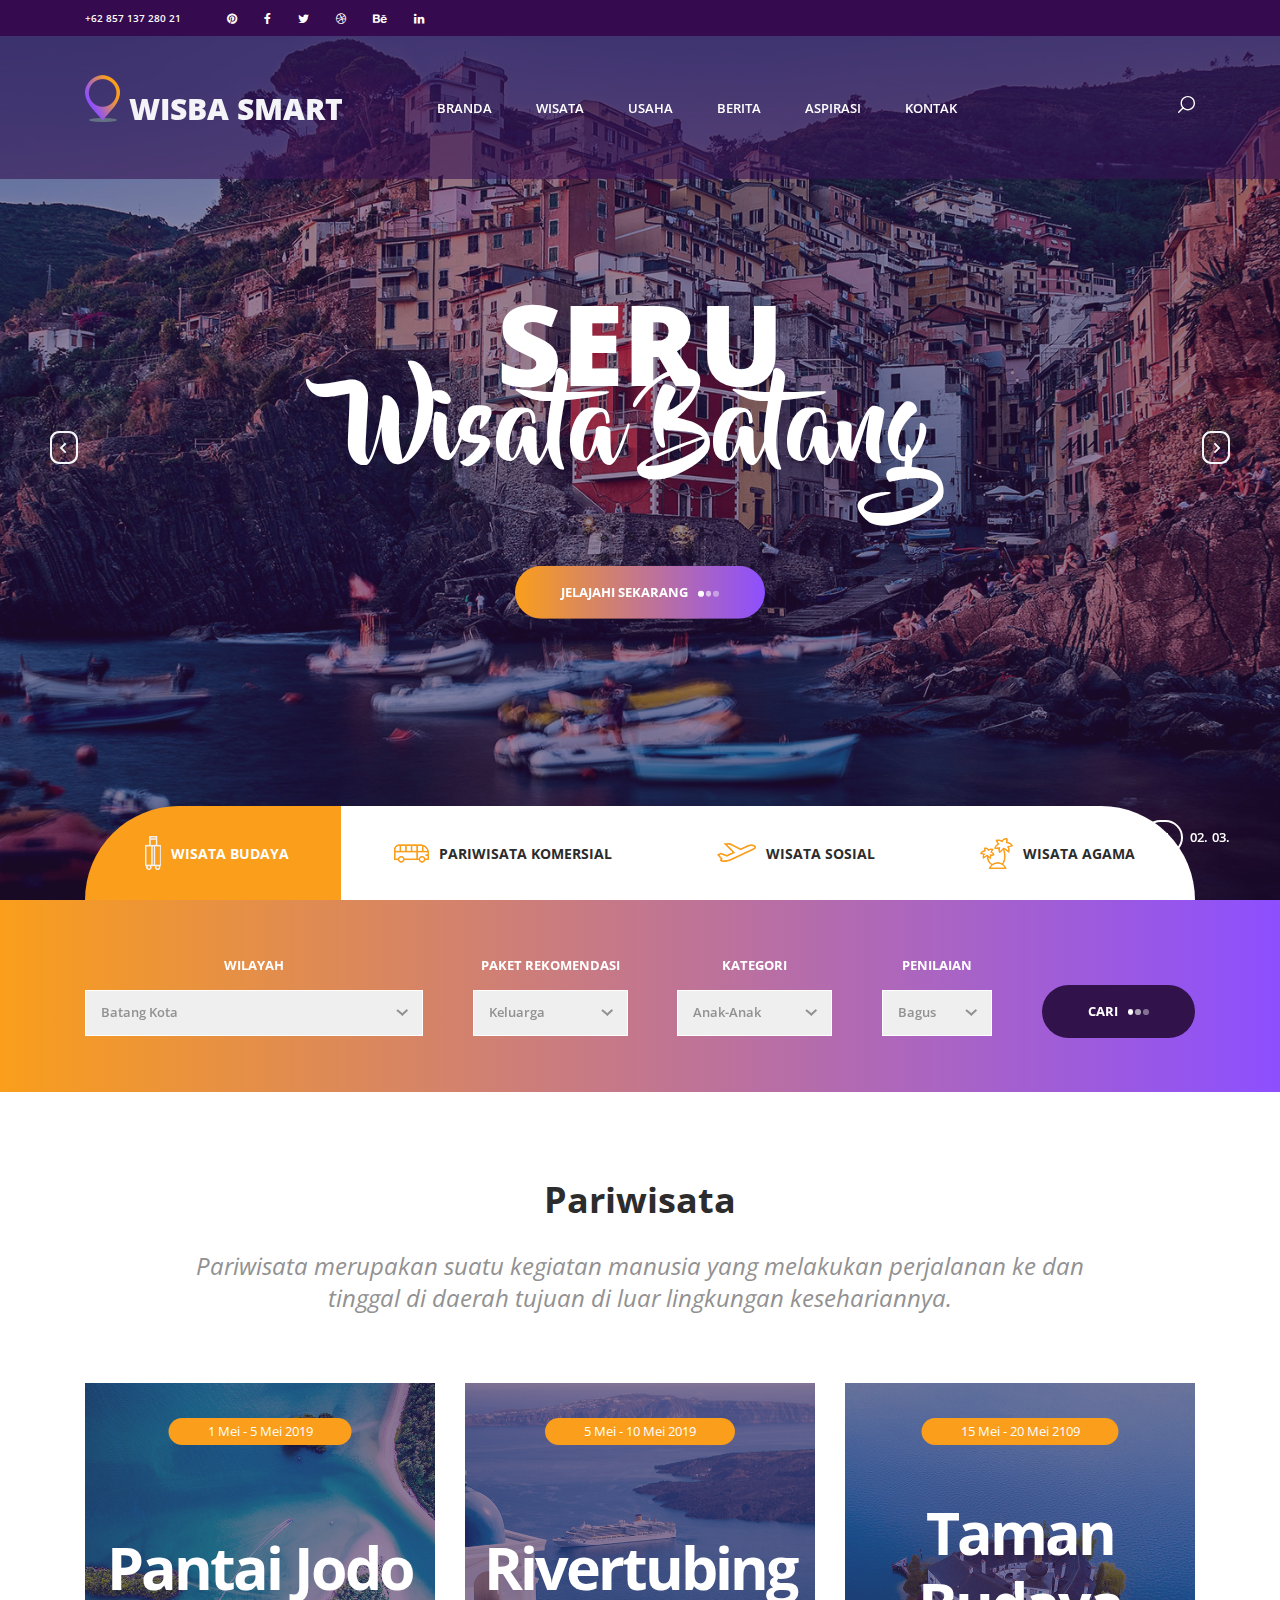
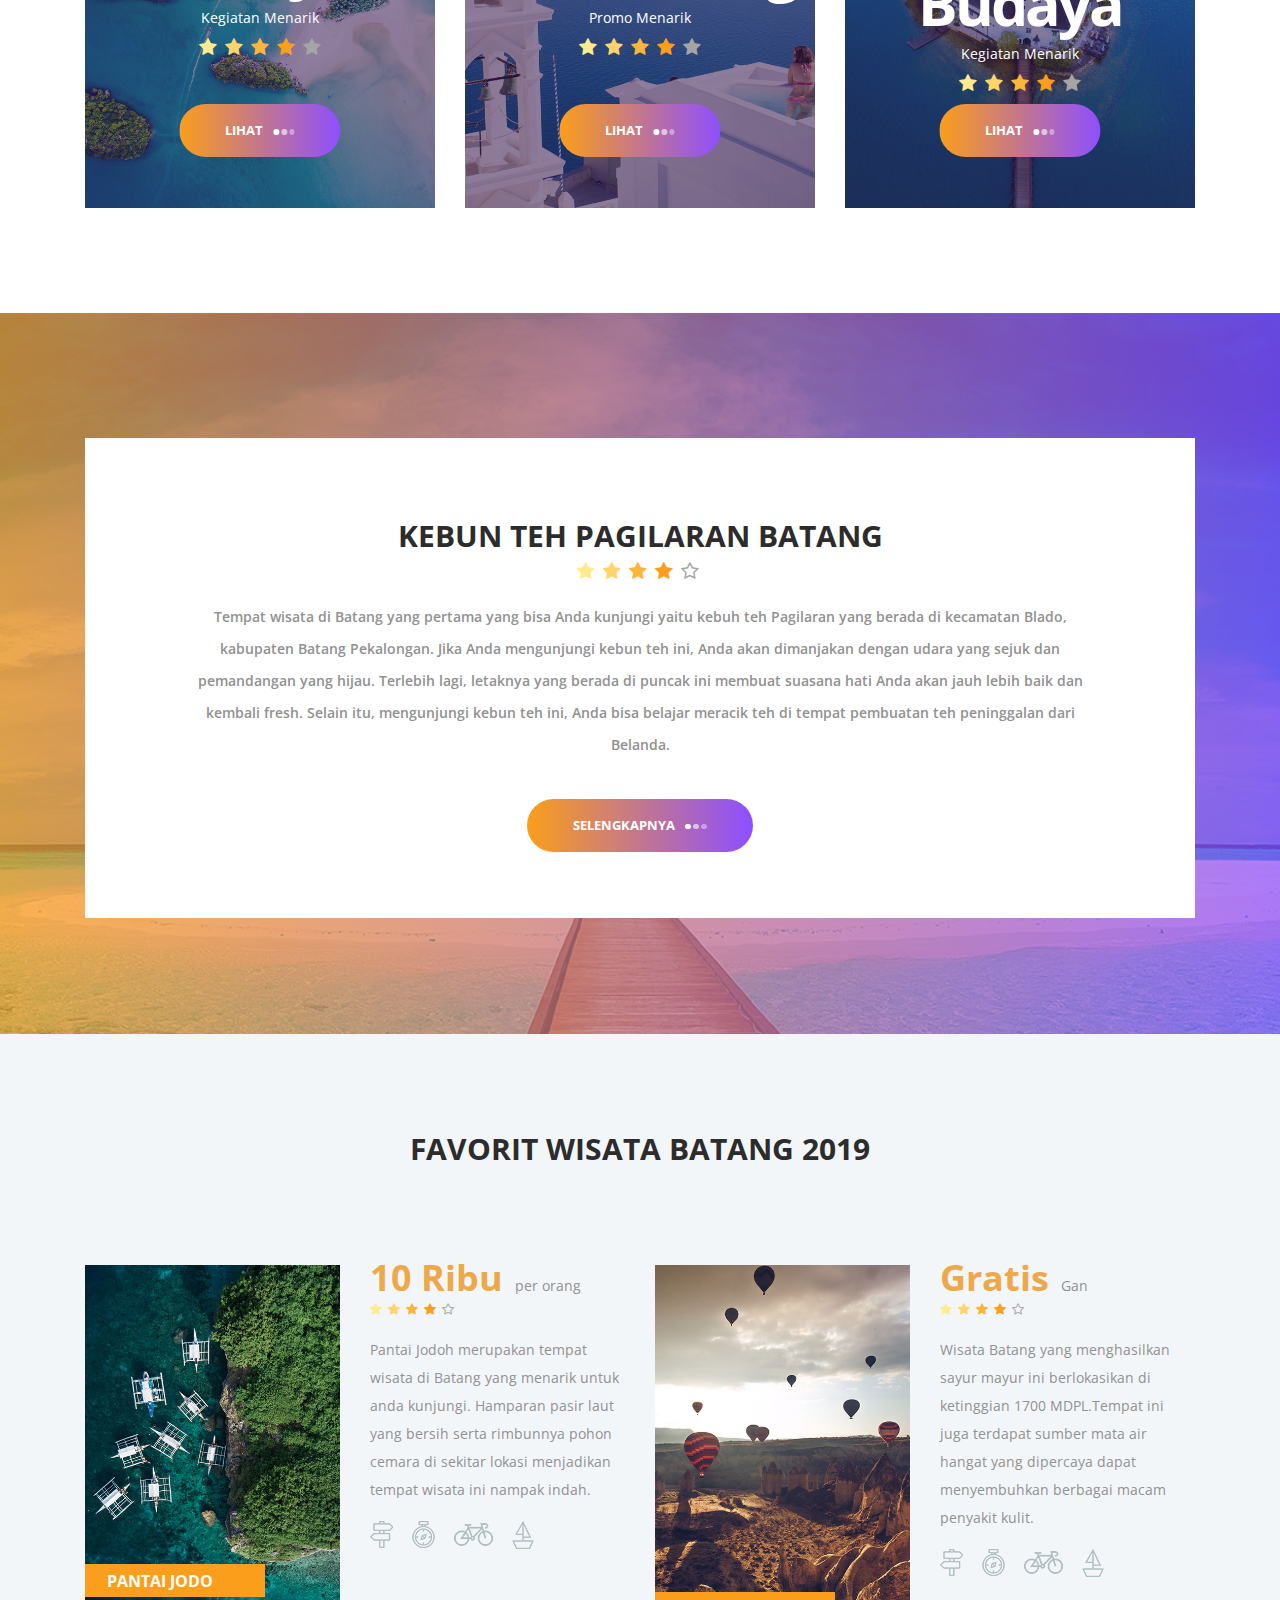
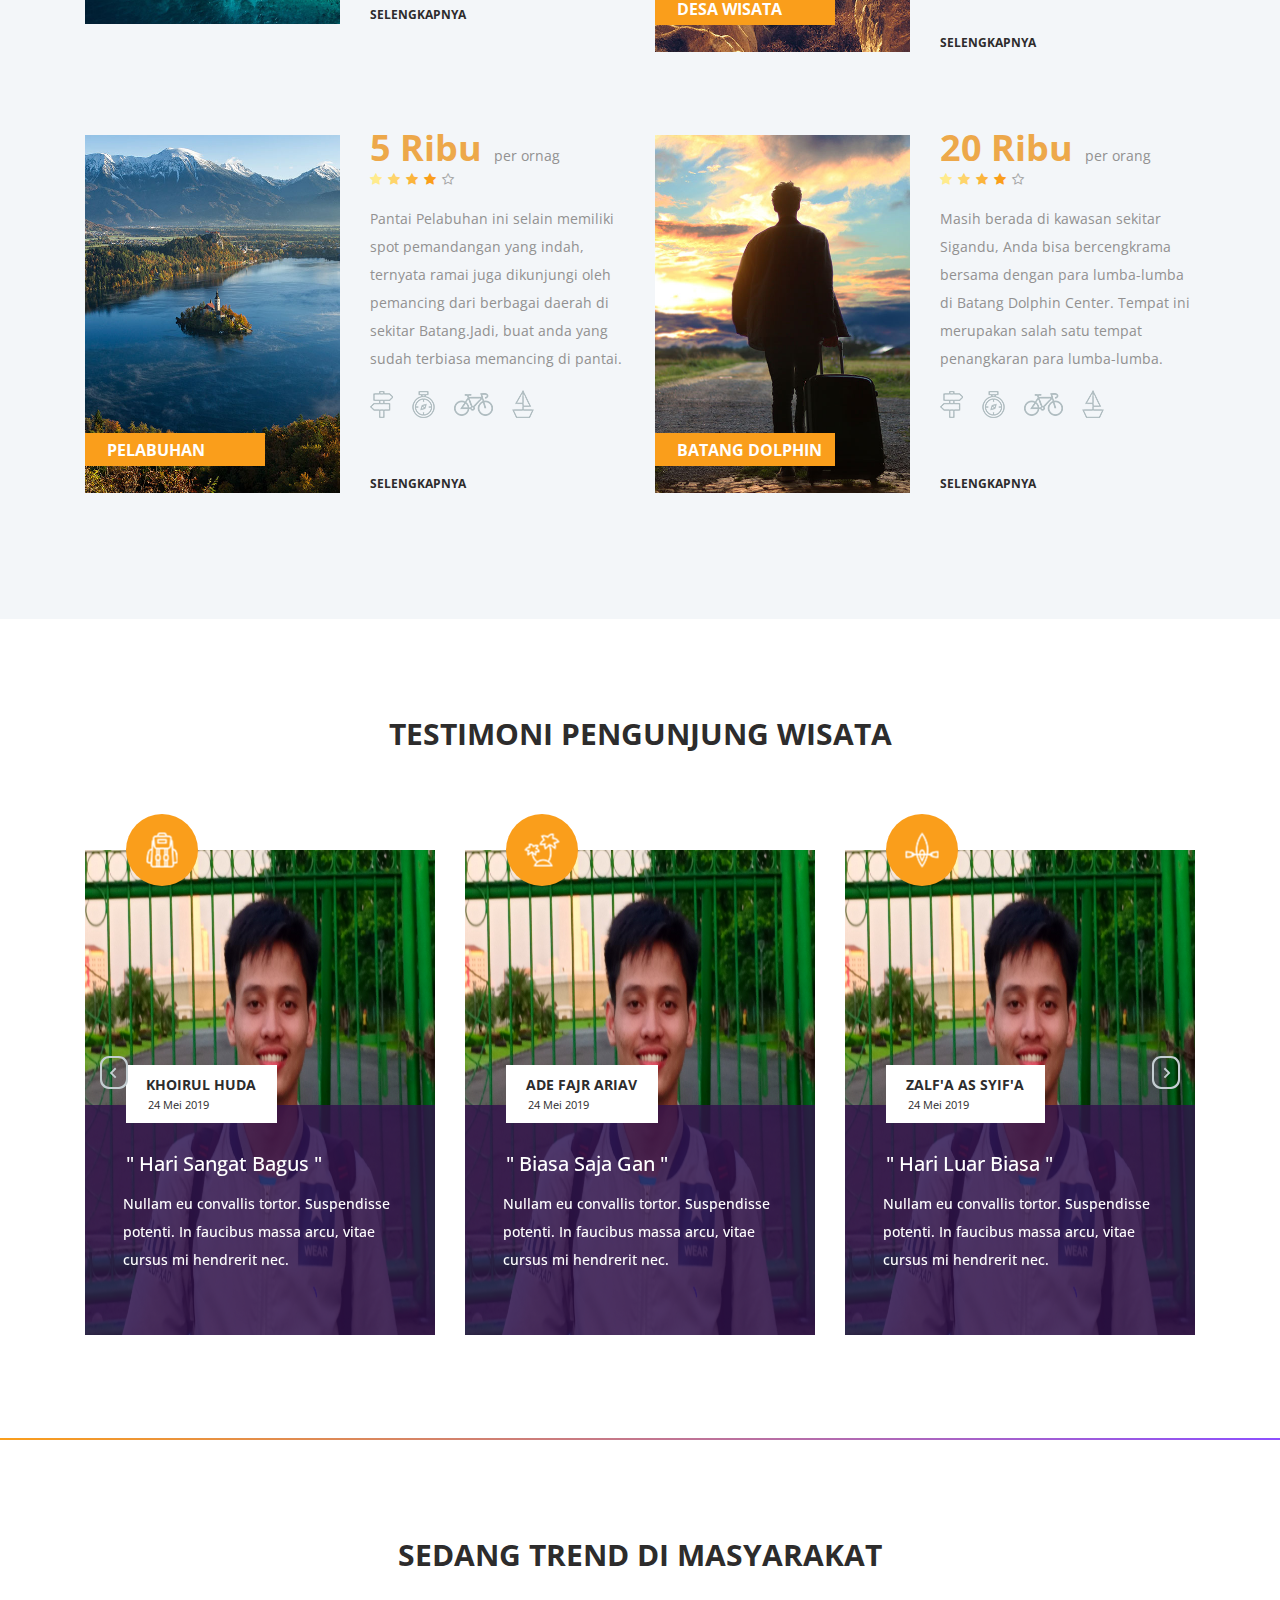
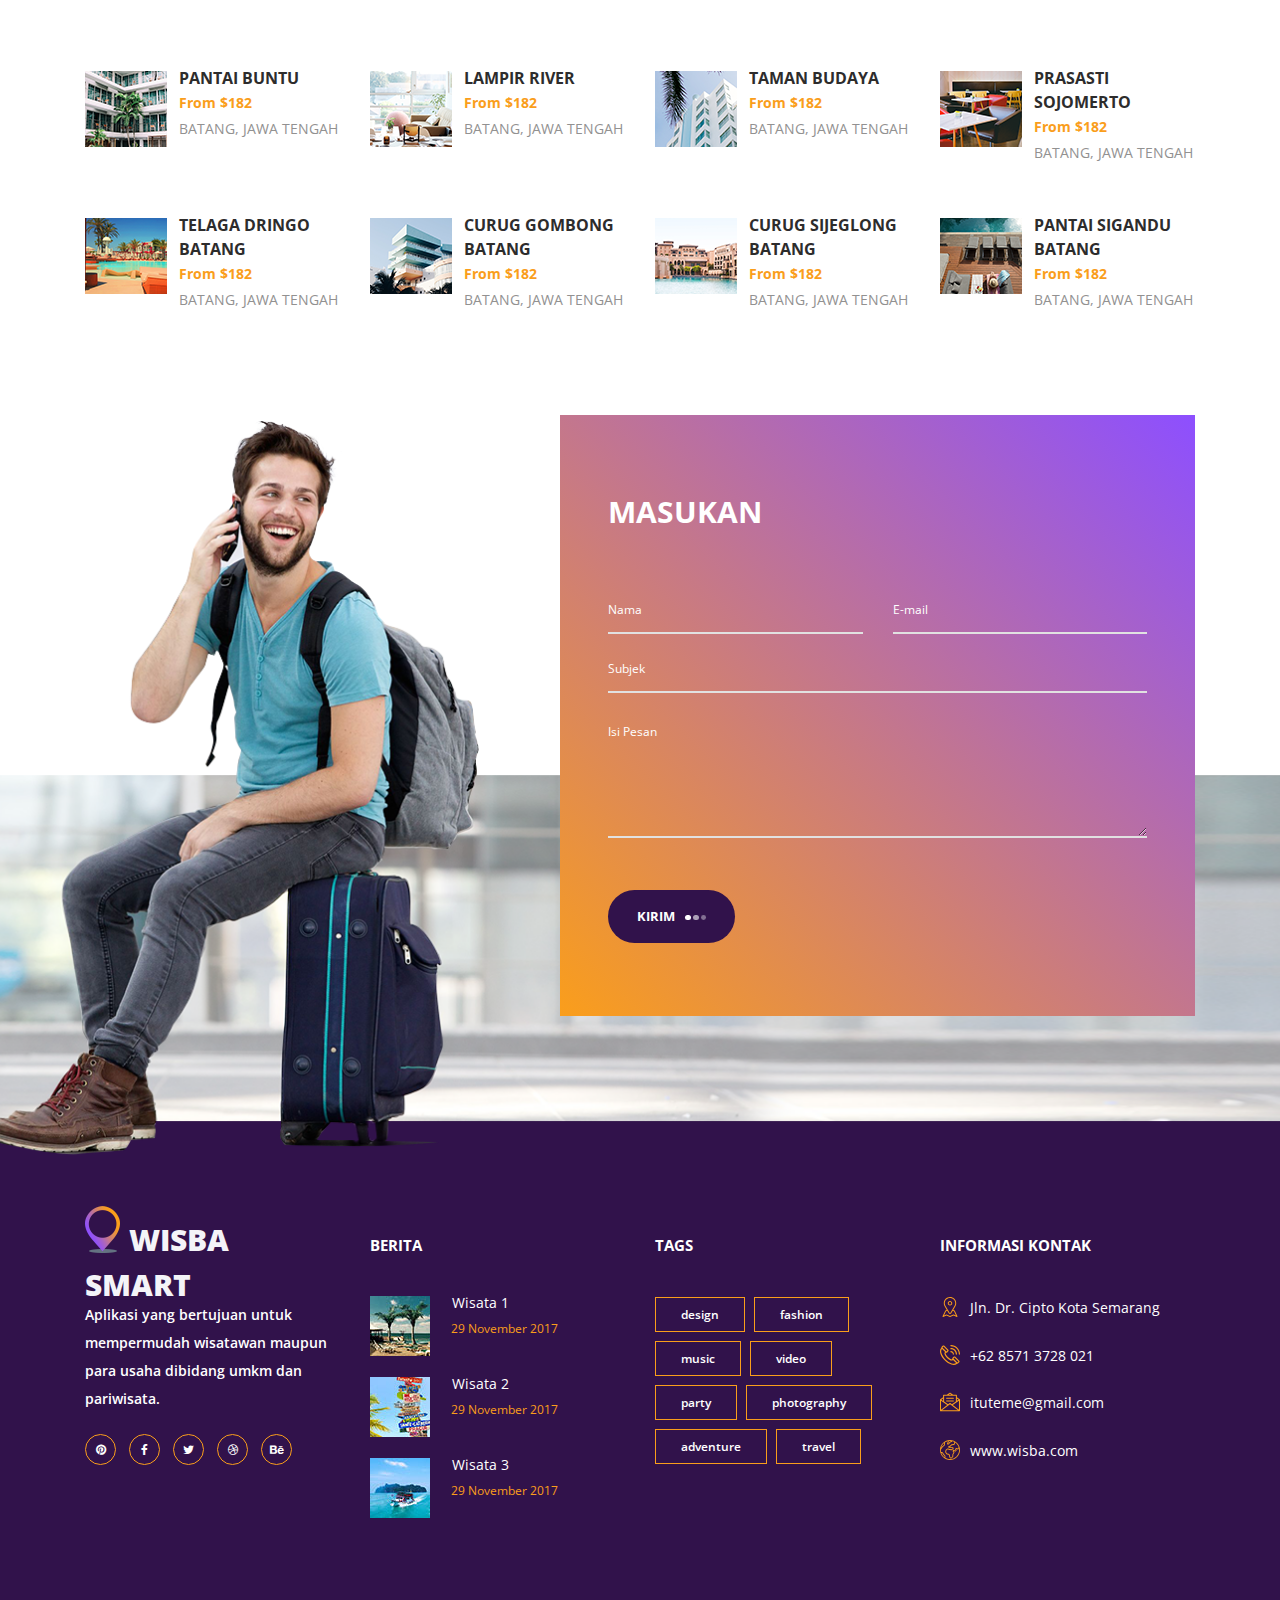
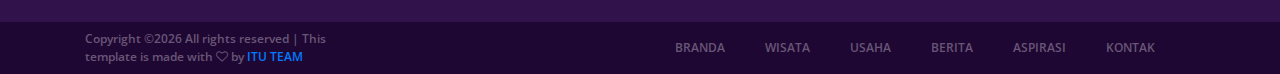
==== commit c9cc286d: "beranda v-2" ====
--- a/index.html
+++ b/index.html
@@ -287,7 +287,7 @@
 					<!-- Search Panel -->
 
 					<div class="search_panel">
-						<form action="#" id="search_form_2" class="search_panel_content d-flex flex-lg-row flex-column align-items-lg-center align-items-start justify-content-lg-between justify-content-start">
+						<form action="#" id="search_form_2" class="search_panel_content d-flex flex-lg-row flex-column align-items-lg-center align-items-start justify-content-lg-between justify-content-start text-center">
 							<div class="search_item">
 								<div>Wilayah</div>
 								<select name="adults" id="adults_1" class="dropdown_item_select search_input">
@@ -327,7 +327,7 @@
 					<!-- Search Panel -->
 
 					<div class="search_panel">
-						<form action="#" id="search_form_3" class="search_panel_content d-flex flex-lg-row flex-column align-items-lg-center align-items-start justify-content-lg-between justify-content-start">
+						<form action="#" id="search_form_3" class="search_panel_content d-flex flex-lg-row flex-column align-items-lg-center align-items-start justify-content-lg-between justify-content-start text-center">
 							<div class="search_item">
 								<div>Wilayah</div>
 								<select name="adults" id="adults_1" class="dropdown_item_select search_input">
@@ -367,7 +367,7 @@
 					<!-- Search Panel -->
 
 					<div class="search_panel">
-						<form action="#" id="search_form_4" class="search_panel_content d-flex flex-lg-row flex-column align-items-lg-center align-items-start justify-content-lg-between justify-content-start">
+						<form action="#" id="search_form_4" class="search_panel_content d-flex flex-lg-row flex-column align-items-lg-center align-items-start justify-content-lg-between justify-content-start text-center">
 							<div class="search_item">
 								<div>Wilayah</div>
 								<select name="adults" id="adults_1" class="dropdown_item_select search_input">
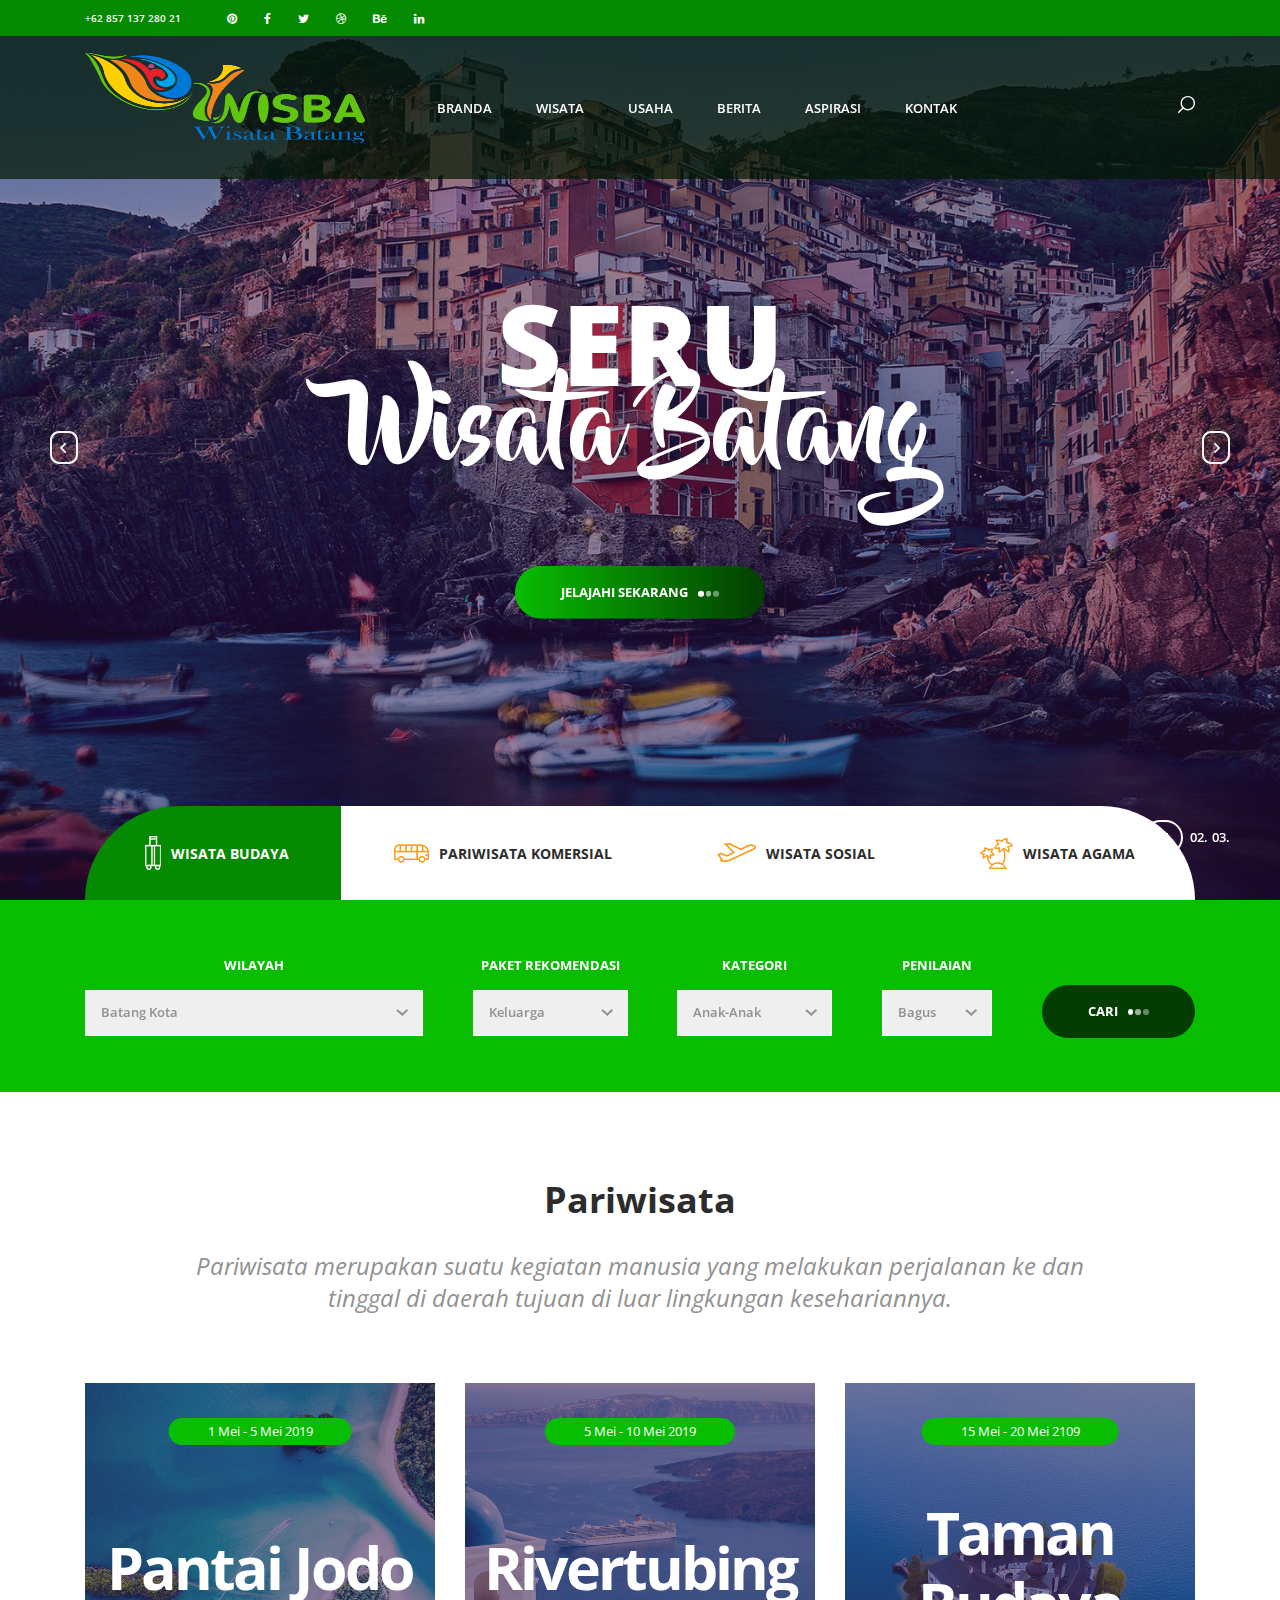
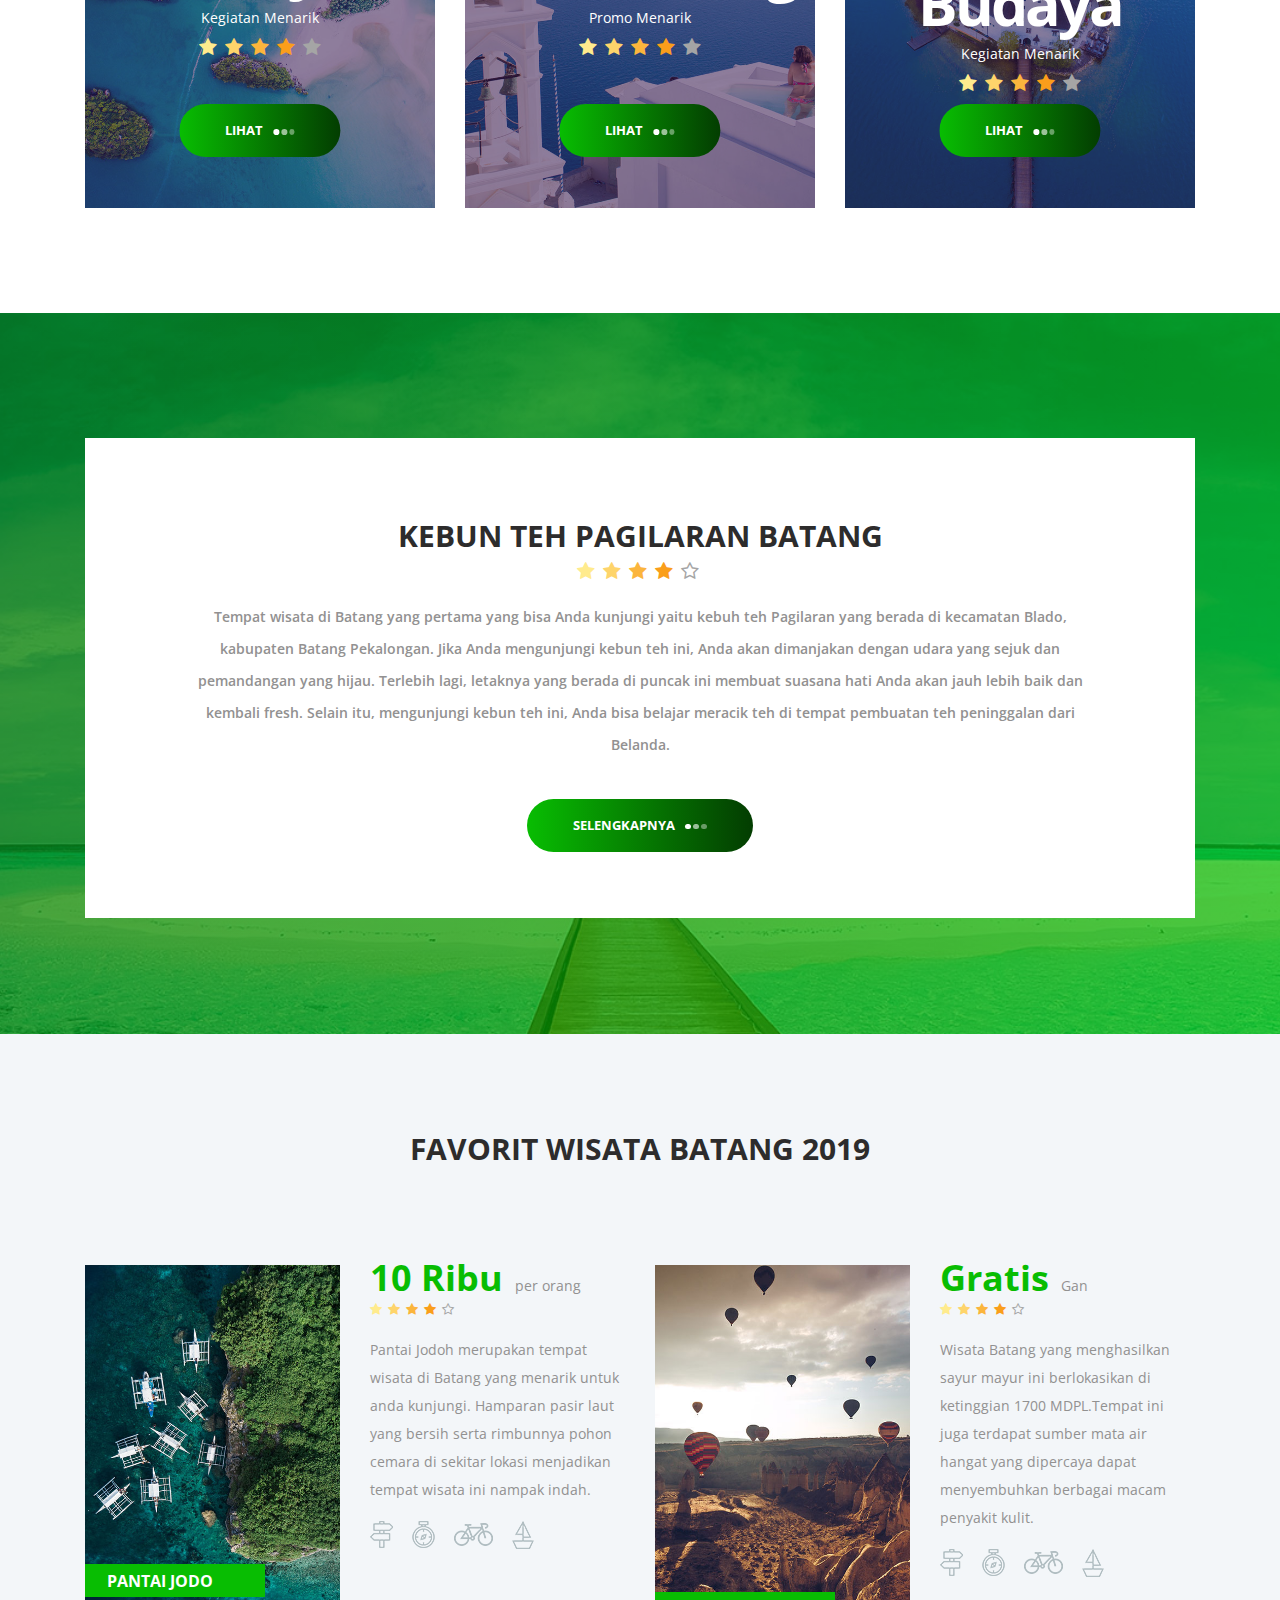
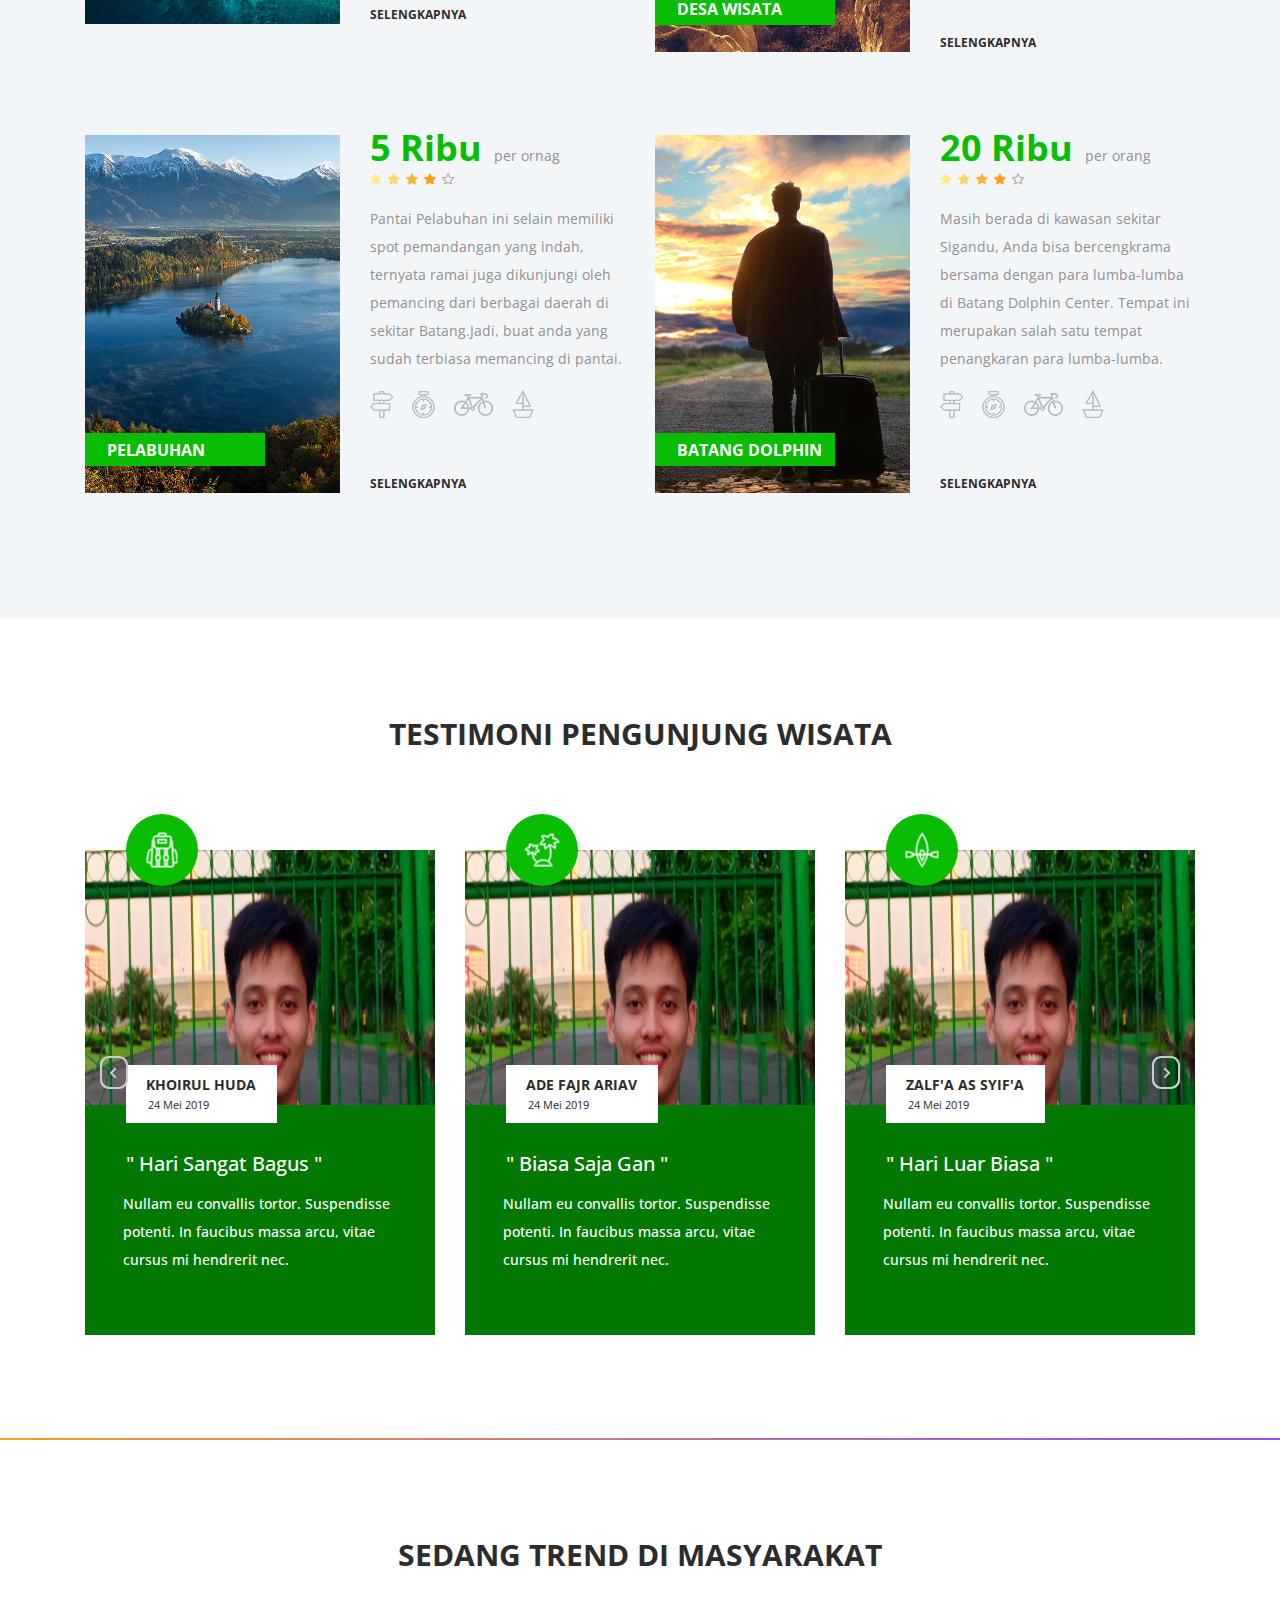
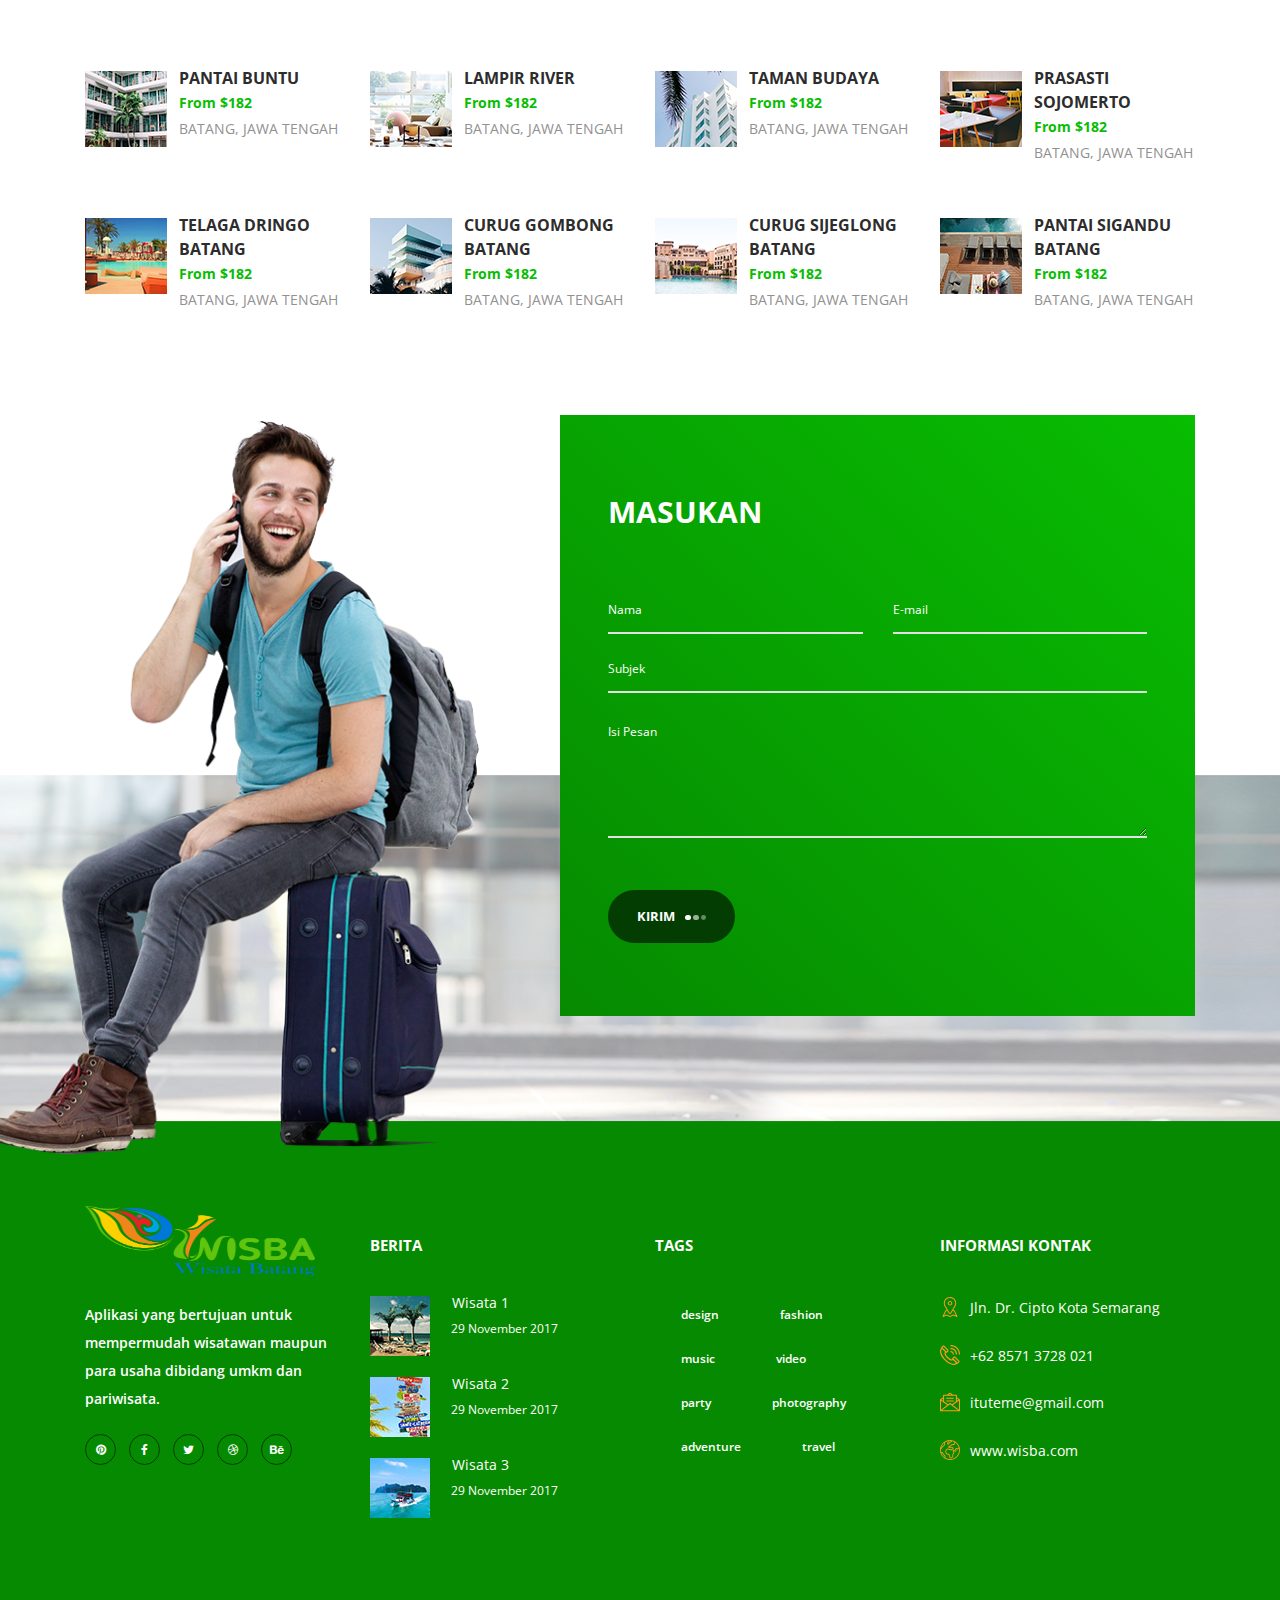
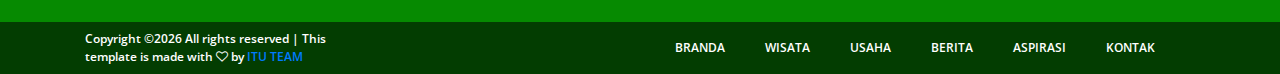
==== commit 40a39c39: "beranda warna v-1" ====
--- a/index.html
+++ b/index.html
@@ -56,7 +56,7 @@
 				<div class="row">
 					<div class="col main_nav_col d-flex flex-row align-items-center justify-content-start">
 						<div class="logo_container">
-							<div class="logo"><a href="#"><img src="images/logo.png" alt="">WISBA SMART</a></div>
+							<div class="logo"><a href="#"><img src="images/logo1.png" style="width: 280px;height: 90px" alt=""></a></div>
 						</div>
 						<div class="main_nav_container ml-auto">
 							<ul class="main_nav_list">
@@ -250,6 +250,46 @@
 						<form action="#" id="search_form_1" class="search_panel_content d-flex flex-lg-row flex-column align-items-lg-center align-items-start text-center justify-content-lg-between justify-content-start">
 							<div class="search_item">
 								<div>Wilayah</div>
+								<select name="adults" id="adults_7" class="dropdown_item_select search_input">
+									<option>Batang Kota</option>
+									<option>Batang Pesisir</option>
+									<option>Lainnya</option>
+								</select>
+							</div>
+							<div class="search_item">
+								<div>Paket Rekomendasi</div>
+								<select name="adults" id="adults_8" class="dropdown_item_select search_input">
+									<option>Keluarga</option>
+									<option>Individu</option>
+									<option>Kelompok</option>
+								</select>
+							</div>
+							<div class="search_item">
+								<div>Kategori</div>
+								<select name="children" id="children_7" class="dropdown_item_select search_input">
+									<option>Anak-Anak</option>
+									<option>Remaja</option>
+									<option>Dewasa</option>
+								</select>
+							</div>
+							<div class="search_item">
+								<div>Penilaian</div>
+								<select name="children" id="children_8" class="dropdown_item_select search_input">
+									<option>Bagus</option>
+									<option>Sangat Bagus</option>
+									<option>Keren</option>
+								</select>
+							</div>
+							<button class="button search_button">Cari<span></span><span></span><span></span></button>
+						</form>
+					</div>
+
+					<!-- Search Panel -->
+
+					<div class="search_panel">
+						<form action="#" id="search_form_2" class="search_panel_content d-flex flex-lg-row flex-column align-items-lg-center align-items-start justify-content-lg-between justify-content-start text-center">
+							<div class="search_item">
+								<div>Wilayah</div>
 								<select name="adults" id="adults_1" class="dropdown_item_select search_input">
 									<option>Batang Kota</option>
 									<option>Batang Pesisir</option>
@@ -258,7 +298,7 @@
 							</div>
 							<div class="search_item">
 								<div>Paket Rekomendasi</div>
-								<select name="adults" id="adults_1" class="dropdown_item_select search_input">
+								<select name="adults" id="adults_2" class="dropdown_item_select search_input">
 									<option>Keluarga</option>
 									<option>Individu</option>
 									<option>Kelompok</option>
@@ -274,7 +314,7 @@
 							</div>
 							<div class="search_item">
 								<div>Penilaian</div>
-								<select name="children" id="children_1" class="dropdown_item_select search_input">
+								<select name="children" id="children_2" class="dropdown_item_select search_input">
 									<option>Bagus</option>
 									<option>Sangat Bagus</option>
 									<option>Keren</option>
@@ -287,10 +327,10 @@
 					<!-- Search Panel -->
 
 					<div class="search_panel">
-						<form action="#" id="search_form_2" class="search_panel_content d-flex flex-lg-row flex-column align-items-lg-center align-items-start justify-content-lg-between justify-content-start text-center">
+						<form action="#" id="search_form_3" class="search_panel_content d-flex flex-lg-row flex-column align-items-lg-center align-items-start justify-content-lg-between justify-content-start text-center">
 							<div class="search_item">
 								<div>Wilayah</div>
-								<select name="adults" id="adults_1" class="dropdown_item_select search_input">
+								<select name="adults" id="adults_3" class="dropdown_item_select search_input">
 									<option>Batang Kota</option>
 									<option>Batang Pesisir</option>
 									<option>Lainnya</option>
@@ -298,7 +338,7 @@
 							</div>
 							<div class="search_item">
 								<div>Paket Rekomendasi</div>
-								<select name="adults" id="adults_1" class="dropdown_item_select search_input">
+								<select name="adults" id="adults_4" class="dropdown_item_select search_input">
 									<option>Keluarga</option>
 									<option>Individu</option>
 									<option>Kelompok</option>
@@ -306,7 +346,7 @@
 							</div>
 							<div class="search_item">
 								<div>Kategori</div>
-								<select name="children" id="children_1" class="dropdown_item_select search_input">
+								<select name="children" id="children_3" class="dropdown_item_select search_input">
 									<option>Anak-Anak</option>
 									<option>Remaja</option>
 									<option>Dewasa</option>
@@ -314,7 +354,7 @@
 							</div>
 							<div class="search_item">
 								<div>Penilaian</div>
-								<select name="children" id="children_1" class="dropdown_item_select search_input">
+								<select name="children" id="children_4" class="dropdown_item_select search_input">
 									<option>Bagus</option>
 									<option>Sangat Bagus</option>
 									<option>Keren</option>
@@ -327,10 +367,10 @@
 					<!-- Search Panel -->
 
 					<div class="search_panel">
-						<form action="#" id="search_form_3" class="search_panel_content d-flex flex-lg-row flex-column align-items-lg-center align-items-start justify-content-lg-between justify-content-start text-center">
+						<form action="#" id="search_form_4" class="search_panel_content d-flex flex-lg-row flex-column align-items-lg-center align-items-start justify-content-lg-between justify-content-start text-center">
 							<div class="search_item">
 								<div>Wilayah</div>
-								<select name="adults" id="adults_1" class="dropdown_item_select search_input">
+								<select name="adults" id="adults_5" class="dropdown_item_select search_input">
 									<option>Batang Kota</option>
 									<option>Batang Pesisir</option>
 									<option>Lainnya</option>
@@ -338,7 +378,7 @@
 							</div>
 							<div class="search_item">
 								<div>Paket Rekomendasi</div>
-								<select name="adults" id="adults_1" class="dropdown_item_select search_input">
+								<select name="adults" id="adults_6" class="dropdown_item_select search_input">
 									<option>Keluarga</option>
 									<option>Individu</option>
 									<option>Kelompok</option>
@@ -346,7 +386,7 @@
 							</div>
 							<div class="search_item">
 								<div>Kategori</div>
-								<select name="children" id="children_1" class="dropdown_item_select search_input">
+								<select name="children" id="children_5" class="dropdown_item_select search_input">
 									<option>Anak-Anak</option>
 									<option>Remaja</option>
 									<option>Dewasa</option>
@@ -354,47 +394,7 @@
 							</div>
 							<div class="search_item">
 								<div>Penilaian</div>
-								<select name="children" id="children_1" class="dropdown_item_select search_input">
-									<option>Bagus</option>
-									<option>Sangat Bagus</option>
-									<option>Keren</option>
-								</select>
-							</div>
-							<button class="button search_button">Cari<span></span><span></span><span></span></button>
-						</form>
-					</div>
-
-					<!-- Search Panel -->
-
-					<div class="search_panel">
-						<form action="#" id="search_form_4" class="search_panel_content d-flex flex-lg-row flex-column align-items-lg-center align-items-start justify-content-lg-between justify-content-start text-center">
-							<div class="search_item">
-								<div>Wilayah</div>
-								<select name="adults" id="adults_1" class="dropdown_item_select search_input">
-									<option>Batang Kota</option>
-									<option>Batang Pesisir</option>
-									<option>Lainnya</option>
-								</select>
-							</div>
-							<div class="search_item">
-								<div>Paket Rekomendasi</div>
-								<select name="adults" id="adults_1" class="dropdown_item_select search_input">
-									<option>Keluarga</option>
-									<option>Individu</option>
-									<option>Kelompok</option>
-								</select>
-							</div>
-							<div class="search_item">
-								<div>Kategori</div>
-								<select name="children" id="children_1" class="dropdown_item_select search_input">
-									<option>Anak-Anak</option>
-									<option>Remaja</option>
-									<option>Dewasa</option>
-								</select>
-							</div>
-							<div class="search_item">
-								<div>Penilaian</div>
-								<select name="children" id="children_1" class="dropdown_item_select search_input">
+								<select name="children" id="children_6" class="dropdown_item_select search_input">
 									<option>Bagus</option>
 									<option>Sangat Bagus</option>
 									<option>Keren</option>
@@ -1034,7 +1034,7 @@
 					<div class="footer_col">
 						<div class="footer_content footer_about">
 							<div class="logo_container footer_logo">
-								<div class="logo"><a href="#"><img src="images/logo.png" alt="">WISBA SMART</a></div>
+								<div class="logo"><a href="#"><img src="images/logo1.png" style="width: 230px;height: 70px"alt=""></a></div>
 							</div>
 							<p class="footer_about_text">Aplikasi yang bertujuan untuk mempermudah wisatawan maupun para usaha dibidang umkm dan pariwisata.</p>
 							<ul class="footer_social_list">
--- a/styles/main_styles.css
+++ b/styles/main_styles.css
@@ -256,7 +256,7 @@
 	left: 0;
 	width: 200%;
 	height: 100%;
-	background: linear-gradient(to right, #fa9e1b, #8d4fff, #fa9e1b);
+	background: linear-gradient(to right, #08BD02, #033D01, #08BD02);
 	z-index: -1;
 	-webkit-transition: all 400ms ease;
 	-moz-transition: all 400ms ease;
@@ -313,12 +313,12 @@
 {
 	position: fixed;
 	width: 100%;
-	background: rgba(54, 19, 84, 0.6);
+	background: rgba(1, 24, 0, 0.7);
 	z-index: 12;
 }
 .header.scrolled
 {
-	background: rgba(54, 19, 84, 0.85);
+	background: rgba(1, 24, 0, 0.7);
 }
 
 /*********************************
@@ -329,7 +329,7 @@
 {
 	width: 100%;
 	height: 36px;
-	background: #350a4e;
+	background: #068A01;
 	-webkit-transition: all 400ms ease;
 	-moz-transition: all 400ms ease;
 	-ms-transition: all 400ms ease;
@@ -509,7 +509,7 @@
 	bottom: -11px;
 	width: calc(100% + 2px);
 	height: 2px;
-	background: linear-gradient(to right, #fa9e1b, #8d4fff);
+	background: linear-gradient(to right, #068A01, #FFFFFF);
 	content: '';
 	opacity: 0;
 	-webkit-transition: all 200ms ease;
@@ -808,14 +808,14 @@
 {
 	font-size: 112px;
 	font-weight: 900;
-	color: #FFFFFF;
+	color: #ffffff;
 	text-transform: uppercase;
 }
 .home_slider_content h1:nth-child(2)
 {
 	font-family: 'Beyond';
 	font-size: 100px;
-	color: #FFFFFF;
+	color: #ffffff;
 	margin-top: -34px;
 }
 .home_slider_button
@@ -935,7 +935,7 @@
 {
 	width: 100%;
 	height: 192px;
-	background: linear-gradient(to right, #fa9e1b, #8d4fff);
+	background: linear-gradient(to right, #08BD02, #08BD02);
 	z-index: 10;
 }
 .search_tabs_container
@@ -987,7 +987,7 @@
 }
 .search_tab.active
 {
-	background: #fa9e1b;
+	background: #068A01;
 	color: #FFFFFF;
 }
 .search_tab.active img
@@ -1000,7 +1000,7 @@
 }
 .search_tab:hover
 {
-	background: #fa9e1b;
+	background: #068A01;
 	color: #FFFFFF;
 }
 .search_tab:hover img
@@ -1118,7 +1118,7 @@
 	line-height: 53px;
 	padding-left: 46px;
 	padding-right: 46px;
-	background: #31124b;
+	background: #033D01;
 	-webkit-transform: translateY(15px);
 	-moz-transform: translateY(15px);
 	-ms-transform: translateY(15px);
@@ -1229,7 +1229,7 @@
 	font-weight: 400;
 	color: #FFFFFF;
 	line-height: 27px;
-	background: #fa9e1c;
+	background: #08BD02;
 	border-radius: 14px;
 }
 .intro_button
@@ -1298,7 +1298,7 @@
 {
 	padding-top: 125px;
 	padding-bottom: 116px;
-	background: linear-gradient(to right, #fa9e1b, #8d4fff);
+	background: linear-gradient(to right, #068A01, #08BD02);
 }
 .cta_background
 {
@@ -1447,7 +1447,7 @@
 	bottom: 27px;
 	width: 180px;
 	height: 33px;
-	background: #fa9e1b;
+	background: #08BD02;
 	overflow: hidden;
 }
 .offer_name a
@@ -1462,14 +1462,14 @@
 }
 .offers_content
 {
-	
+
 }
 .offers_price
 {
 	display: inline-block;
 	font-size: 36px;
 	font-weight: 700;
-	color: #eda84a;
+	color: #08BD02;
 	line-height: 25px;
 }
 .offers_price span
@@ -1570,7 +1570,7 @@
 	left: 41px;
 	width: 72px;
 	height: 72px;
-	background: #fa9e1b;
+	background: #08BD02;
 	border-radius: 50%;
 	overflow: hidden;
 }
@@ -1593,7 +1593,7 @@
 	bottom: 0;
 	width: 100%;
 	height: 44.1%;
-	background: rgba(49, 18, 75, 0.8);
+	background: rgba(1, 120, 0);
 }
 .test_content
 {
@@ -1728,13 +1728,13 @@
 }
 .trending_title a:hover
 {
-	color: #fa9e1b;
+	color: #08BD02;
 }
 .trending_price
 {
 	font-size: 14px;
 	font-weight: 700;
-	color: #fa9e1b;
+	color: #08BD02;
 	margin-top: 2px;
 }
 .trending_location
@@ -1779,7 +1779,7 @@
 	padding-left: 48px;
 	padding-right: 48px;
 	padding-bottom: 88px;
-	background: linear-gradient(to top right, #fa9e1b, #8d4fff);
+	background: linear-gradient(to top right, #068A01, #08BD02);
 }
 .contact_form
 {
@@ -1834,7 +1834,7 @@
 	line-height: 53px;
 	padding-left: 29px;
 	padding-right: 29px;
-	background: #31124b;
+	background: #033D01	;
 	-webkit-transform: translateY(15px);
 	-moz-transform: translateY(15px);
 	-ms-transform: translateY(15px);
@@ -1869,10 +1869,10 @@
 	font-size: 12px !important;
 	font-weight: 400 !important;
 	color: #FFFFFF !important;
-} 
+}
 .input_field:-ms-input-placeholder,
 .text_field:-ms-input-placeholder
-{ 
+{
 	font-size: 12px !important;
 	font-weight: 400 !important;
 	color: #FFFFFF !important;
@@ -1894,7 +1894,7 @@
 	width: 100%;
 	padding-top: 113px;
 	padding-bottom: 104px;
-	background: #31124b;
+	background: #068A01	;
 }
 .footer_title
 {
@@ -1929,7 +1929,7 @@
 	display: inline-block;
 	width: 31px;
 	height: 31px;
-	border: solid 1px #fa9e1b;
+	border: solid 1px #033D01;
 	border-radius: 50%;
 	text-align: center;
 	-webkit-transition: all 200ms ease;
@@ -1970,11 +1970,11 @@
 }
 .footer_social_item:hover
 {
-	background: #fa9e1b;
+	background: #068A01;
 }
 .footer_social_item:hover a i
 {
-	color: #31124b;
+	color: #ffffff;
 }
 
 /*********************************
@@ -2020,13 +2020,13 @@
 }
 .footer_blog_title a:hover
 {
-	color: #fa9e1b;
+	color: #068A01;
 }
 .footer_blog_date
 {
 	font-size: 12px;
 	font-weight: 400;
-	color: #fa9e1b;
+	color: #ffffff;
 	margin-top: 7px;
 }
 
@@ -2044,7 +2044,7 @@
 	float: left;
 	margin-right: 9px;
 	margin-bottom: 9px;
-	border: solid 1px #fa9e1b;
+	border: solid 1px #068A01;
 	-webkit-transition: all 200ms ease;
 	-moz-transition: all 200ms ease;
 	-ms-transition: all 200ms ease;
@@ -2053,7 +2053,7 @@
 }
 .tag_item:hover
 {
-	background: #fa9e1b;
+	background: #068A01;
 }
 .tag_item a
 {
@@ -2108,7 +2108,7 @@
 
 .copyright
 {
-	background: #1f0733;
+	background: #033D01;
 }
 .copyright_content
 {
@@ -2118,7 +2118,7 @@
 {
 	font-size: 12px;
 	font-weight: 600;
-	color: #685677;
+	color: #ffffff;
 }
 .footer_nav_container
 {
@@ -2141,7 +2141,7 @@
 {
 	font-size: 12px;
 	font-weight: 600;
-	color: #685677;
+	color: #ffffff;
 	text-transform: uppercase;
 	line-height: 2;
 	-webkit-transition: all 200ms ease;
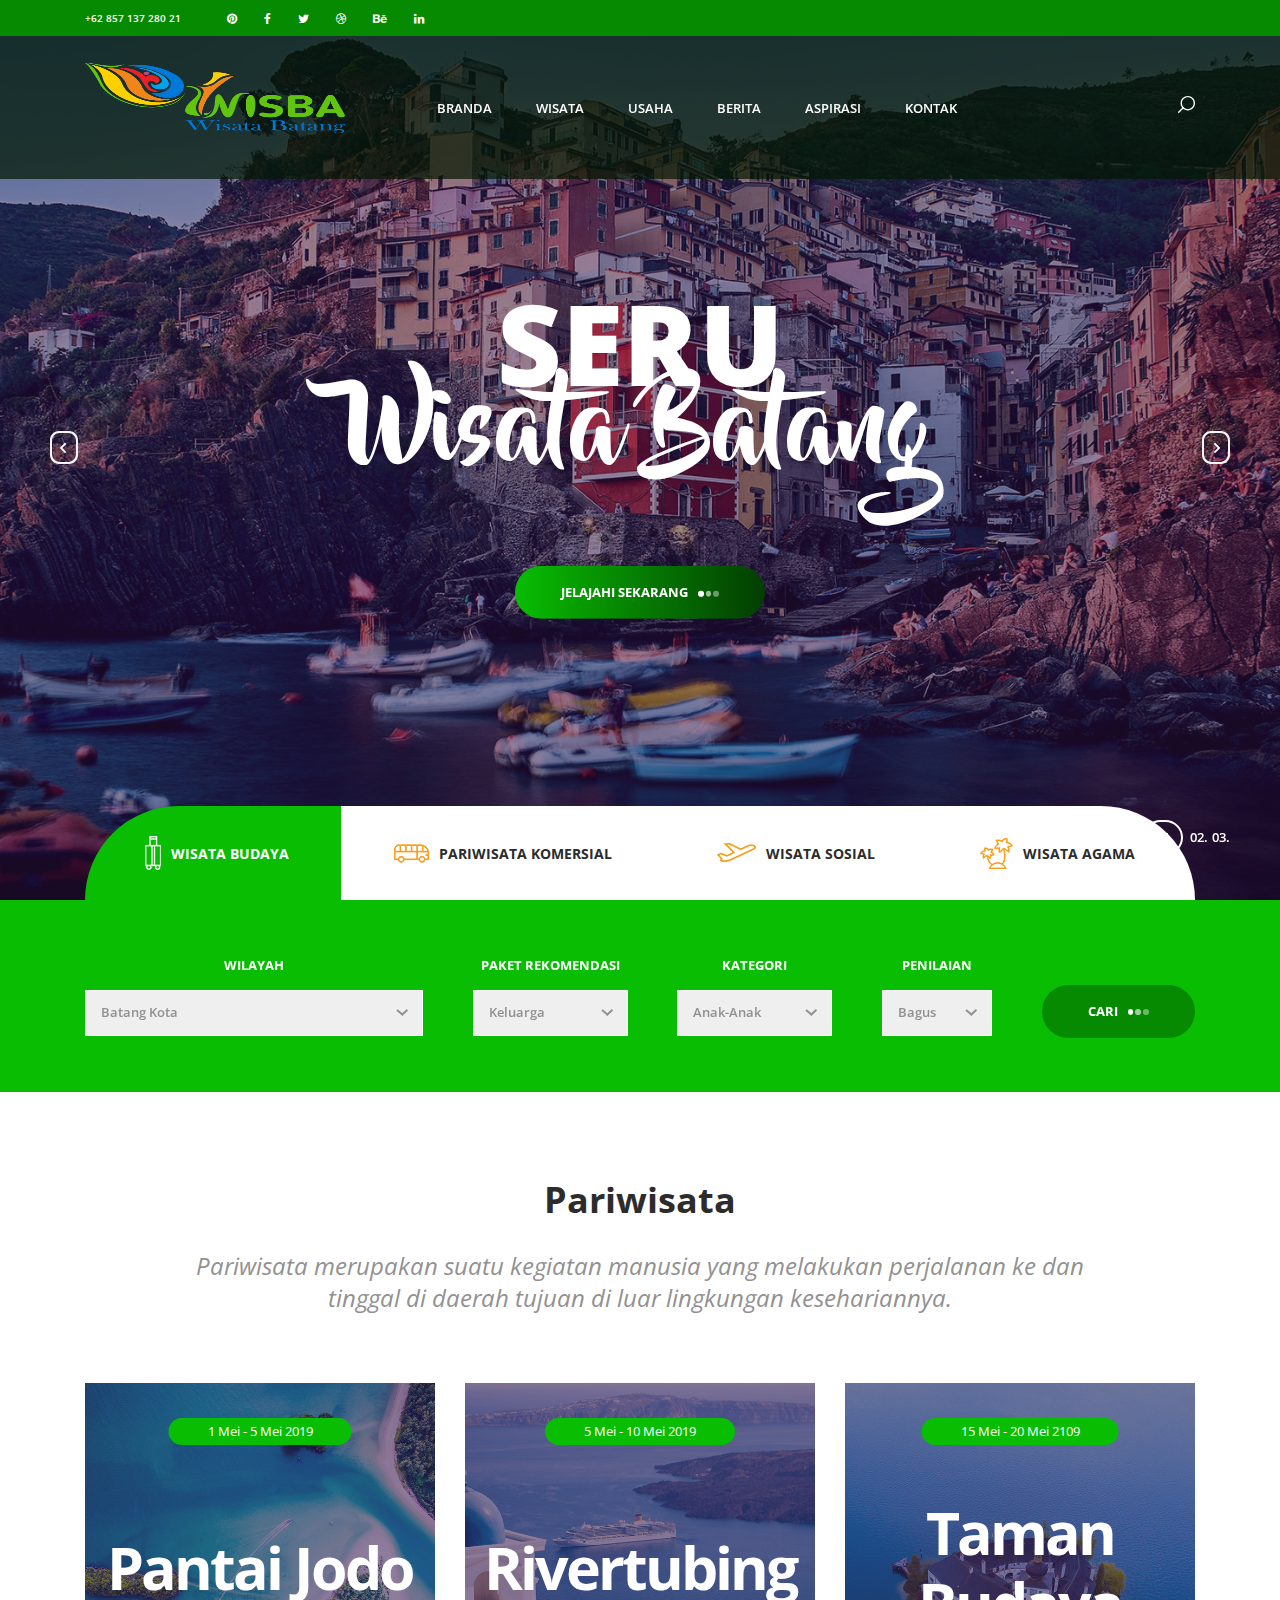
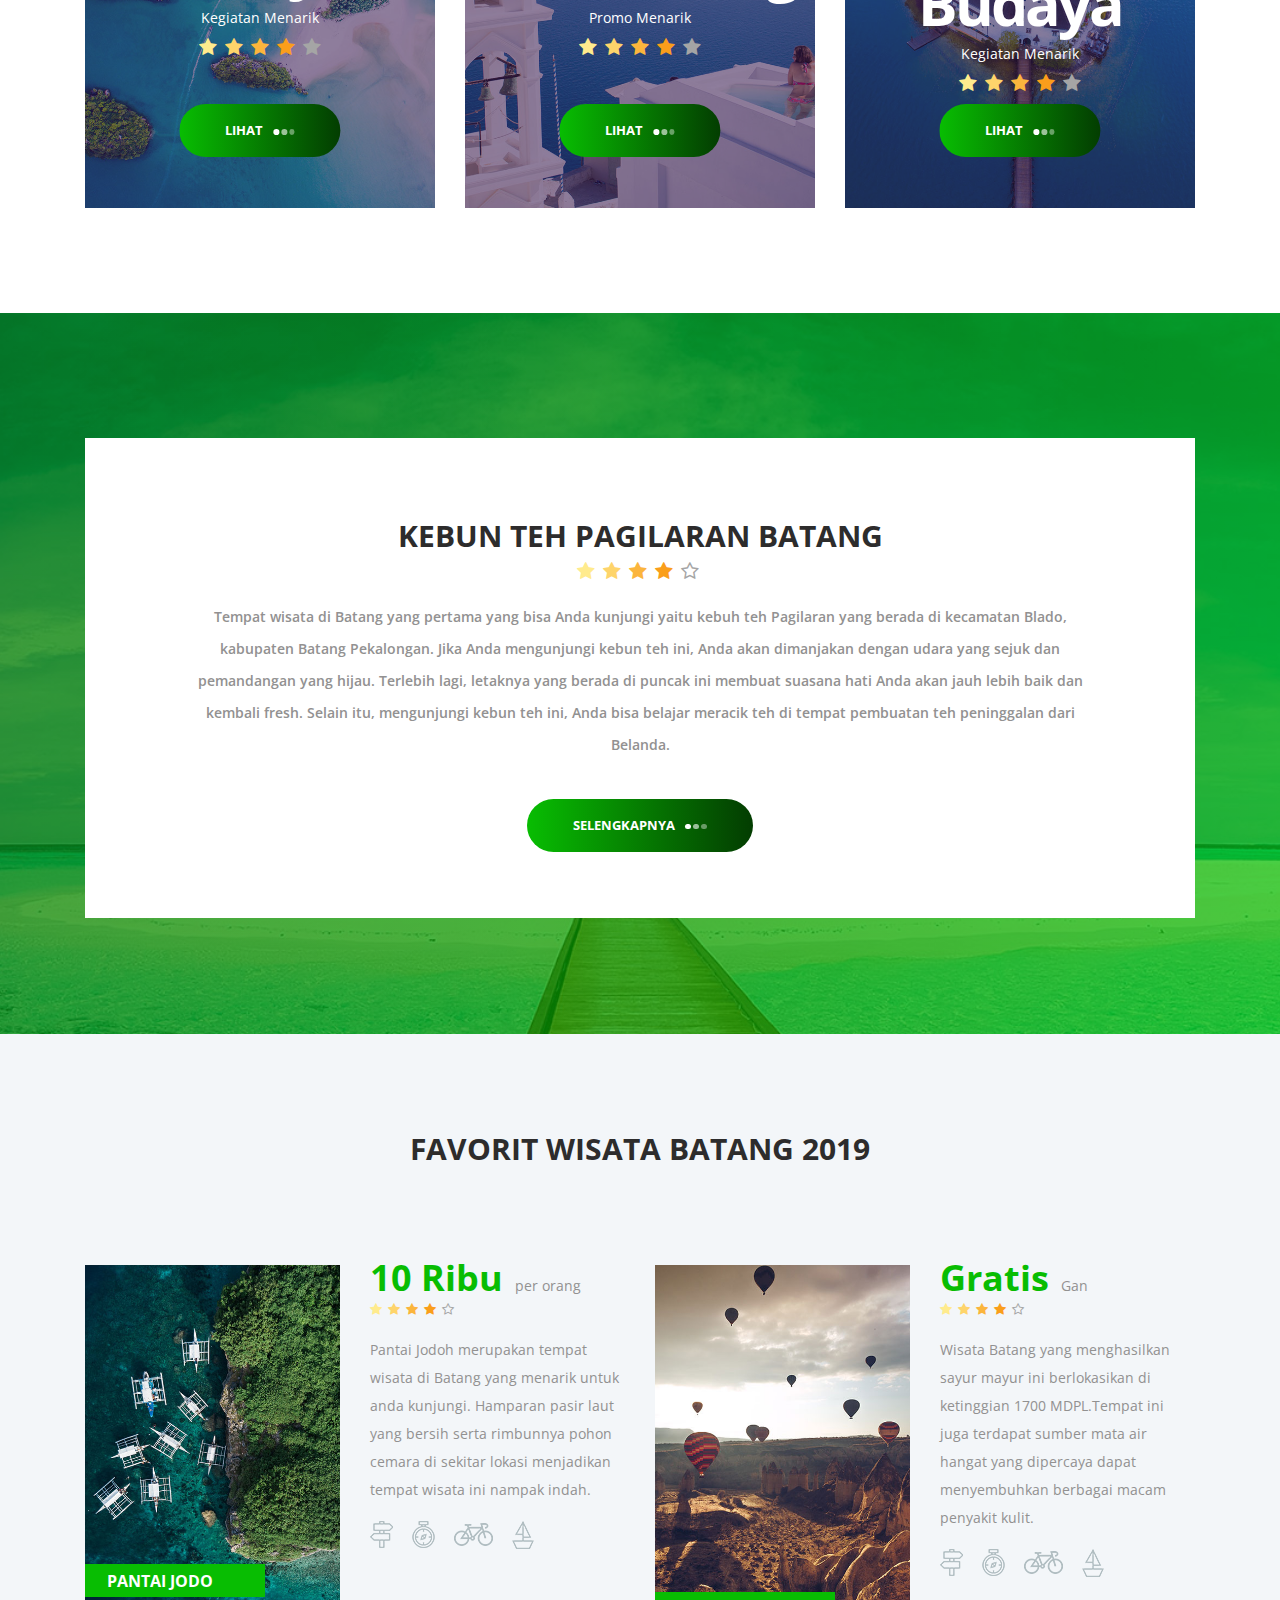
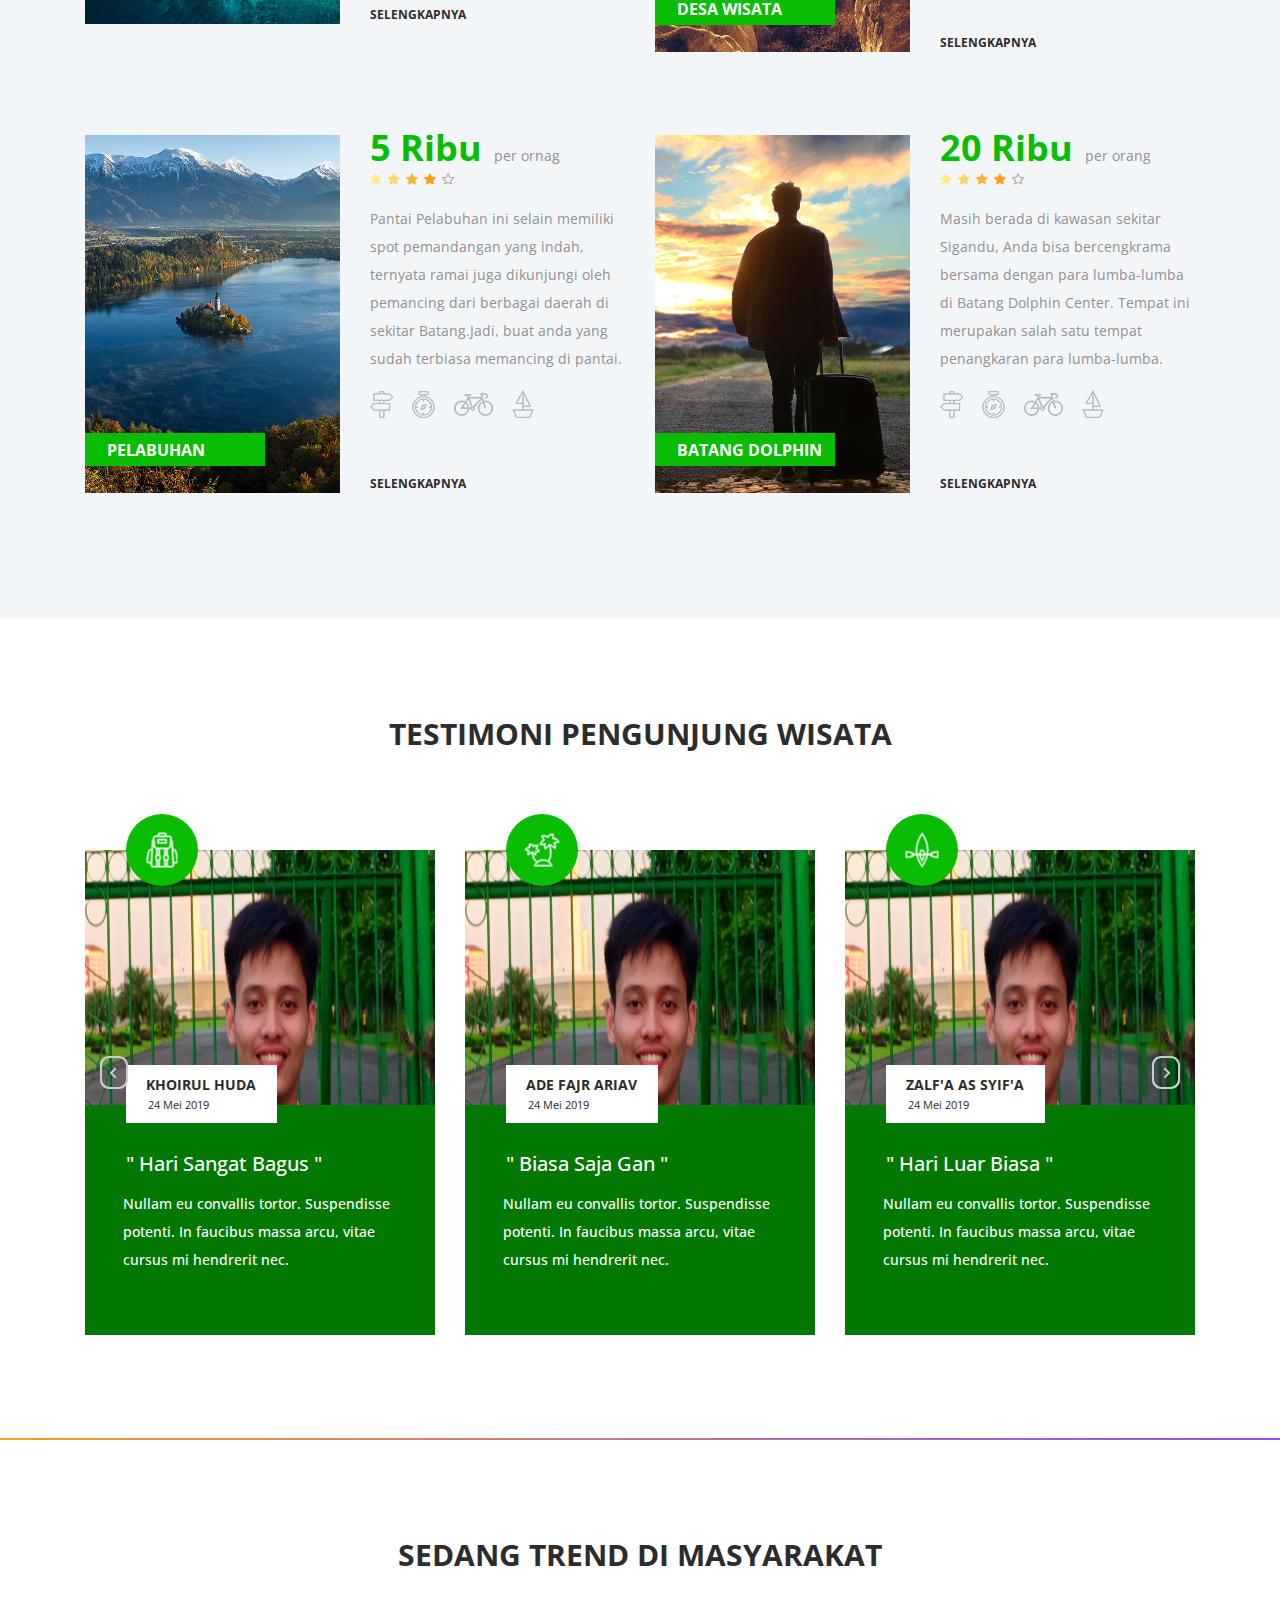
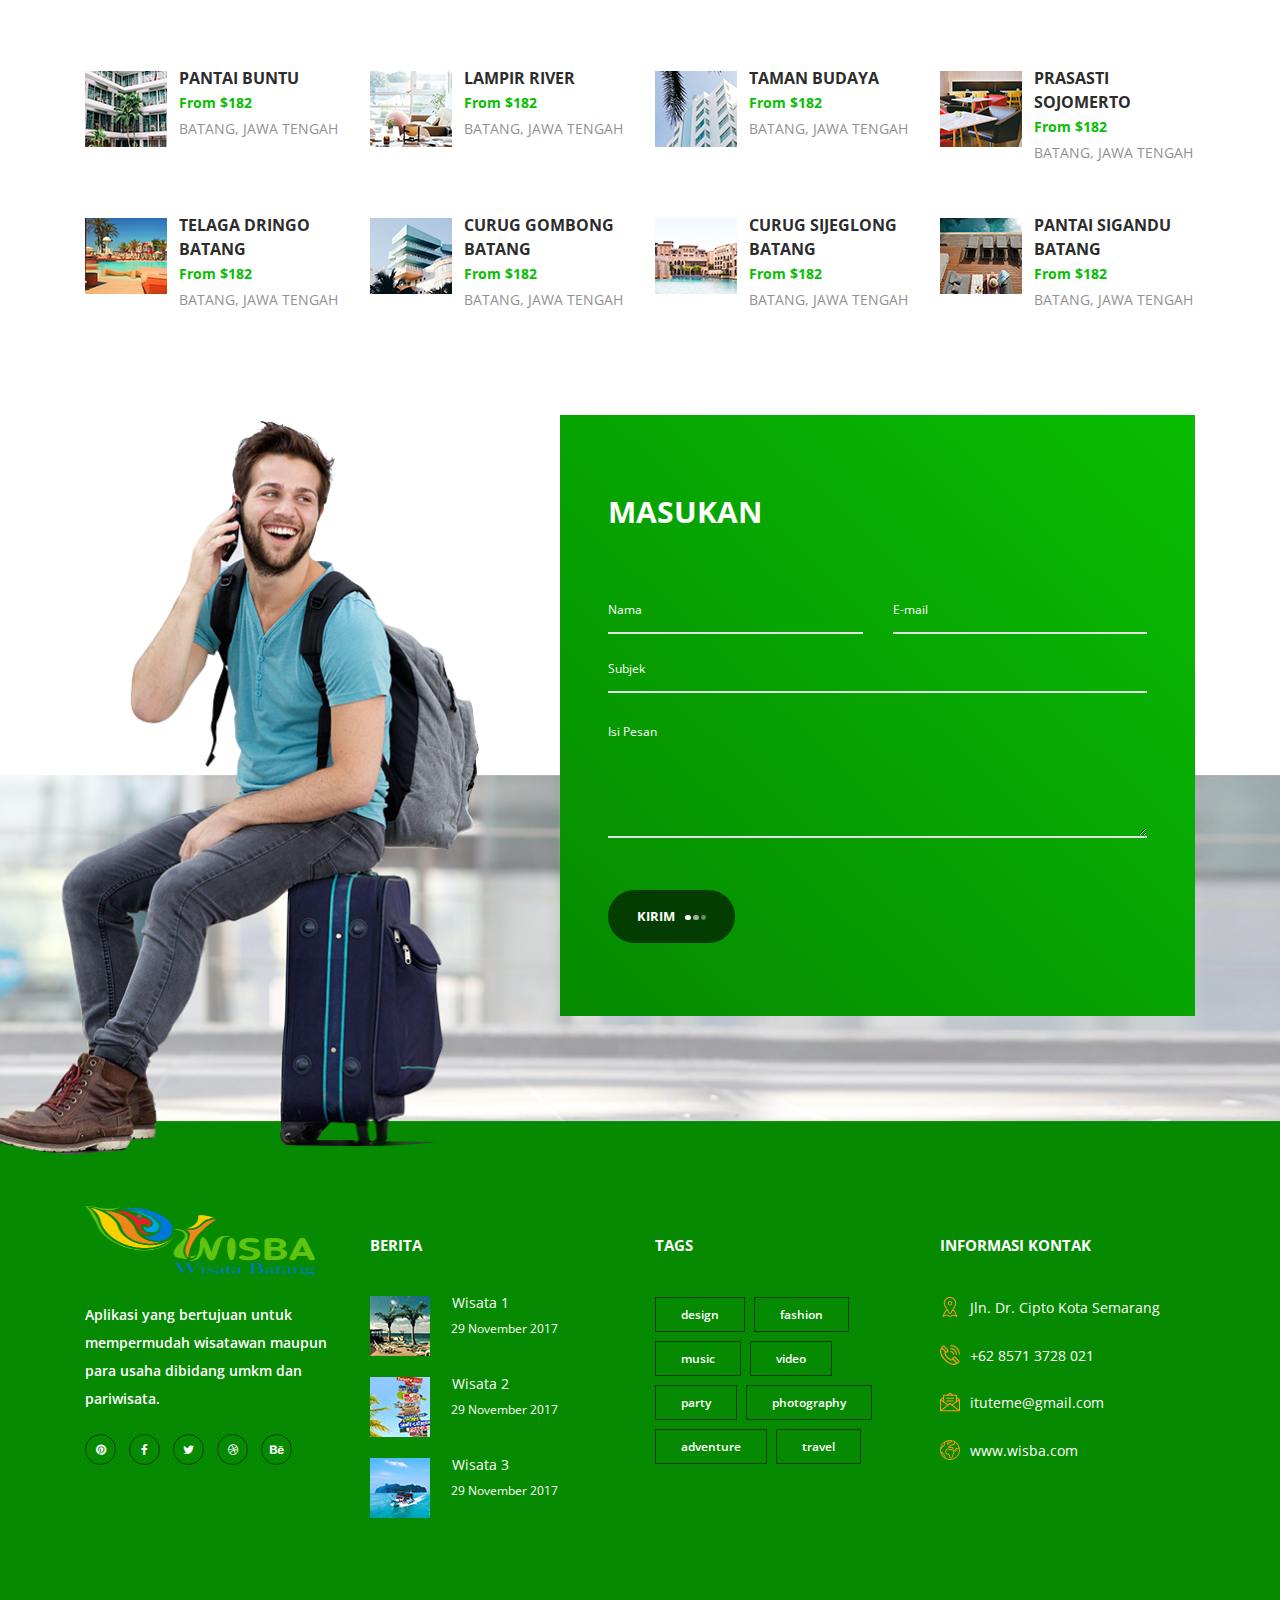
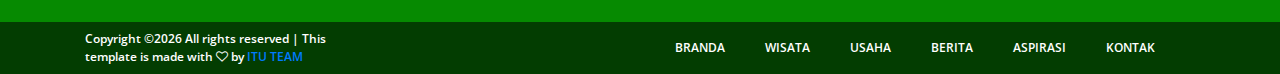
==== commit 004842c0: "beranda warna v-3" ====
--- a/index.html
+++ b/index.html
@@ -56,7 +56,7 @@
 				<div class="row">
 					<div class="col main_nav_col d-flex flex-row align-items-center justify-content-start">
 						<div class="logo_container">
-							<div class="logo"><a href="#"><img src="images/logo1.png" style="width: 280px;height: 90px" alt=""></a></div>
+							<div class="logo"><a href="#"><img src="images/logo1.png" style="width: 260px;height: 70px" alt=""></a></div>
 						</div>
 						<div class="main_nav_container ml-auto">
 							<ul class="main_nav_list">
--- a/styles/main_styles.css
+++ b/styles/main_styles.css
@@ -987,7 +987,7 @@
 }
 .search_tab.active
 {
-	background: #068A01;
+	background: #08BD02;
 	color: #FFFFFF;
 }
 .search_tab.active img
@@ -1118,7 +1118,7 @@
 	line-height: 53px;
 	padding-left: 46px;
 	padding-right: 46px;
-	background: #033D01;
+	background: #068A01;
 	-webkit-transform: translateY(15px);
 	-moz-transform: translateY(15px);
 	-ms-transform: translateY(15px);
@@ -2020,7 +2020,7 @@
 }
 .footer_blog_title a:hover
 {
-	color: #068A01;
+	color: #033D01;
 }
 .footer_blog_date
 {
@@ -2044,7 +2044,7 @@
 	float: left;
 	margin-right: 9px;
 	margin-bottom: 9px;
-	border: solid 1px #068A01;
+	border: solid 1px #033D01;
 	-webkit-transition: all 200ms ease;
 	-moz-transition: all 200ms ease;
 	-ms-transition: all 200ms ease;
@@ -2053,7 +2053,7 @@
 }
 .tag_item:hover
 {
-	background: #068A01;
+	background: #033D01;
 }
 .tag_item a
 {
@@ -2152,5 +2152,5 @@
 }
 .footer_nav_item a:hover
 {
-	color: #FFFFFF;
+	color: #068A01;
 }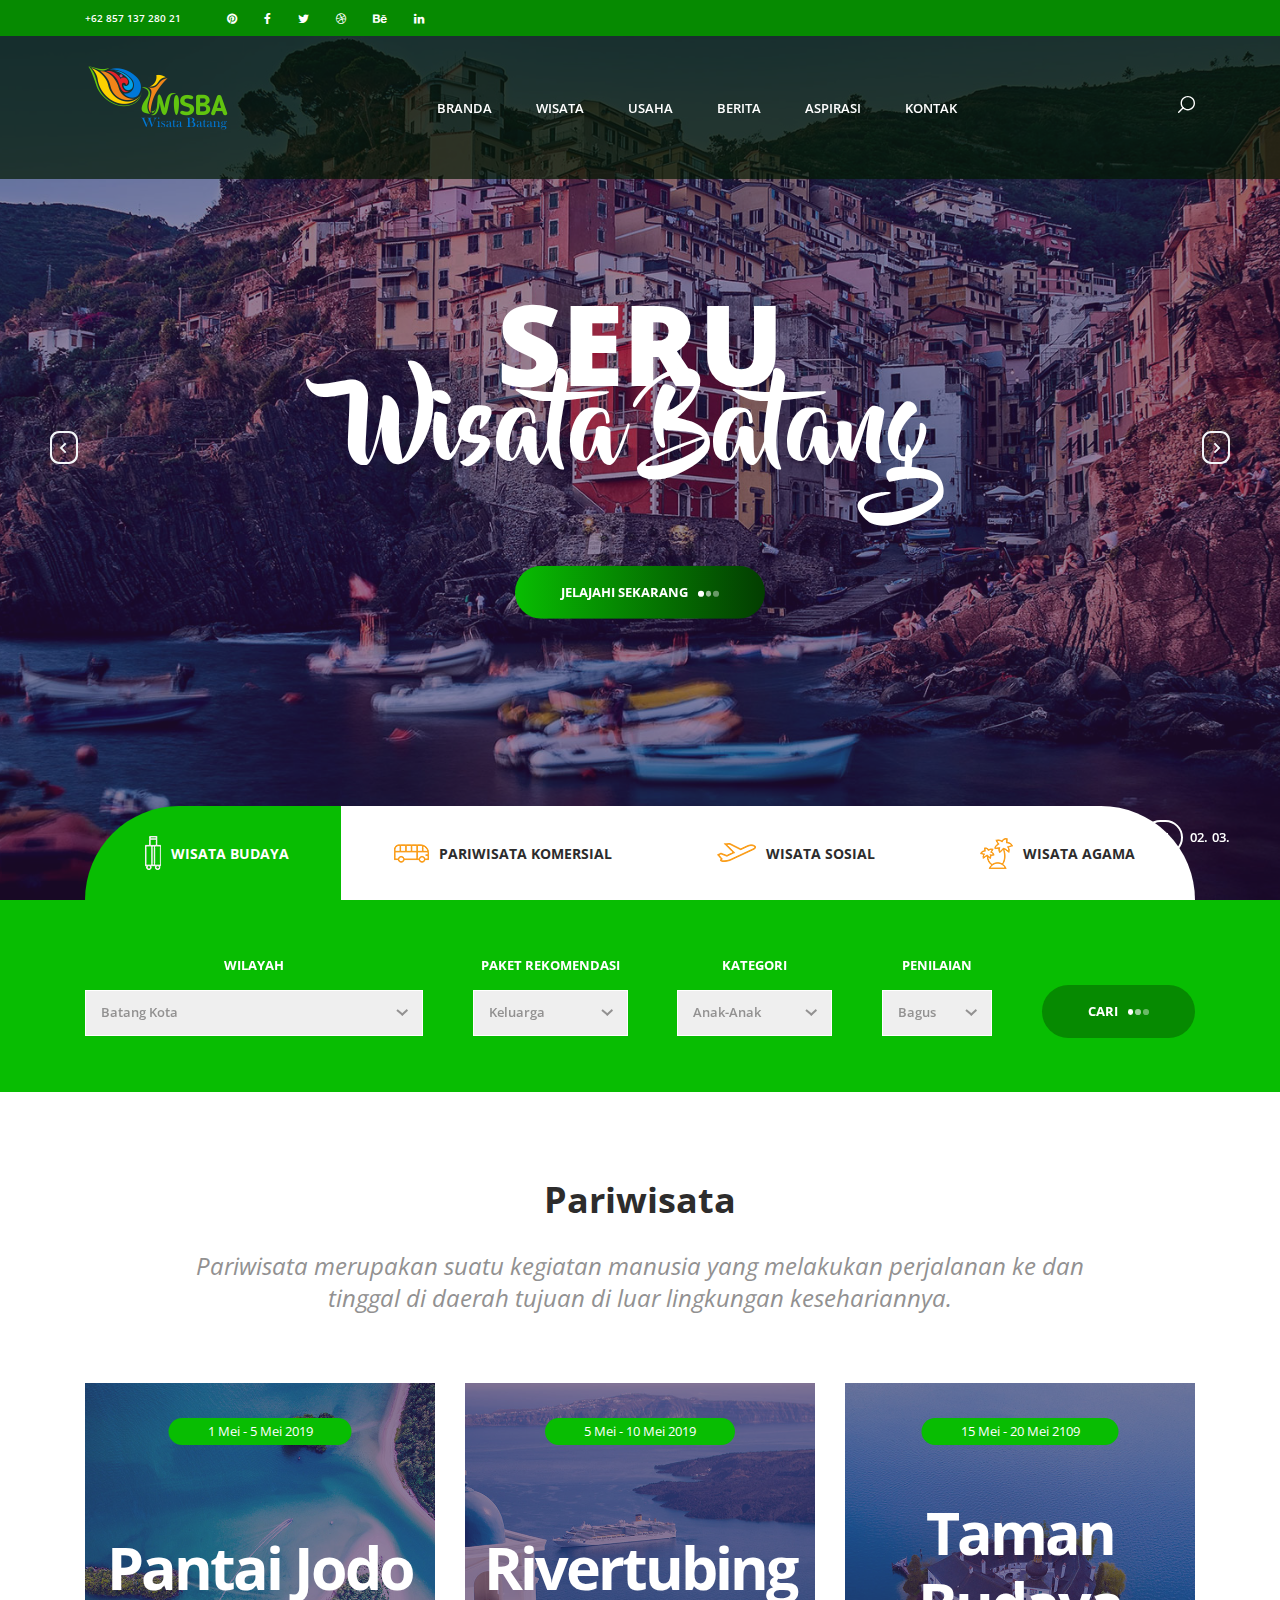
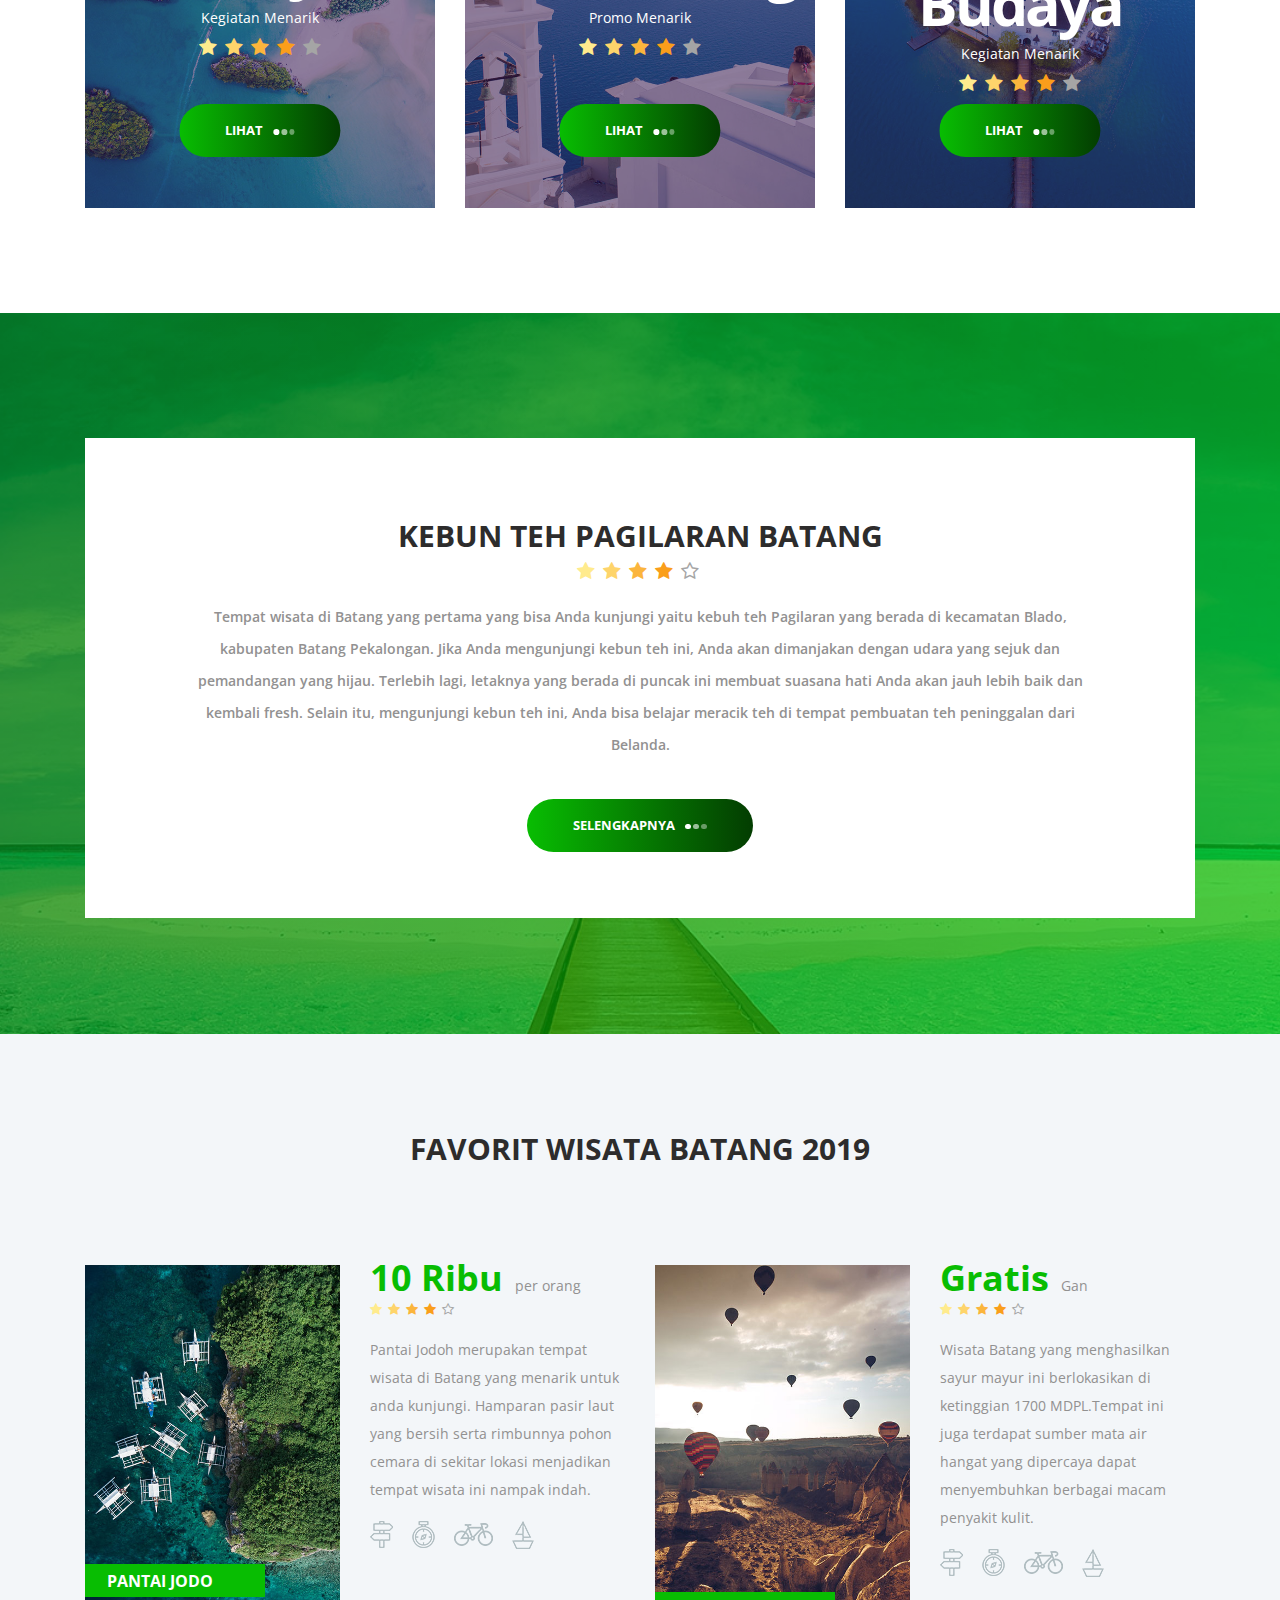
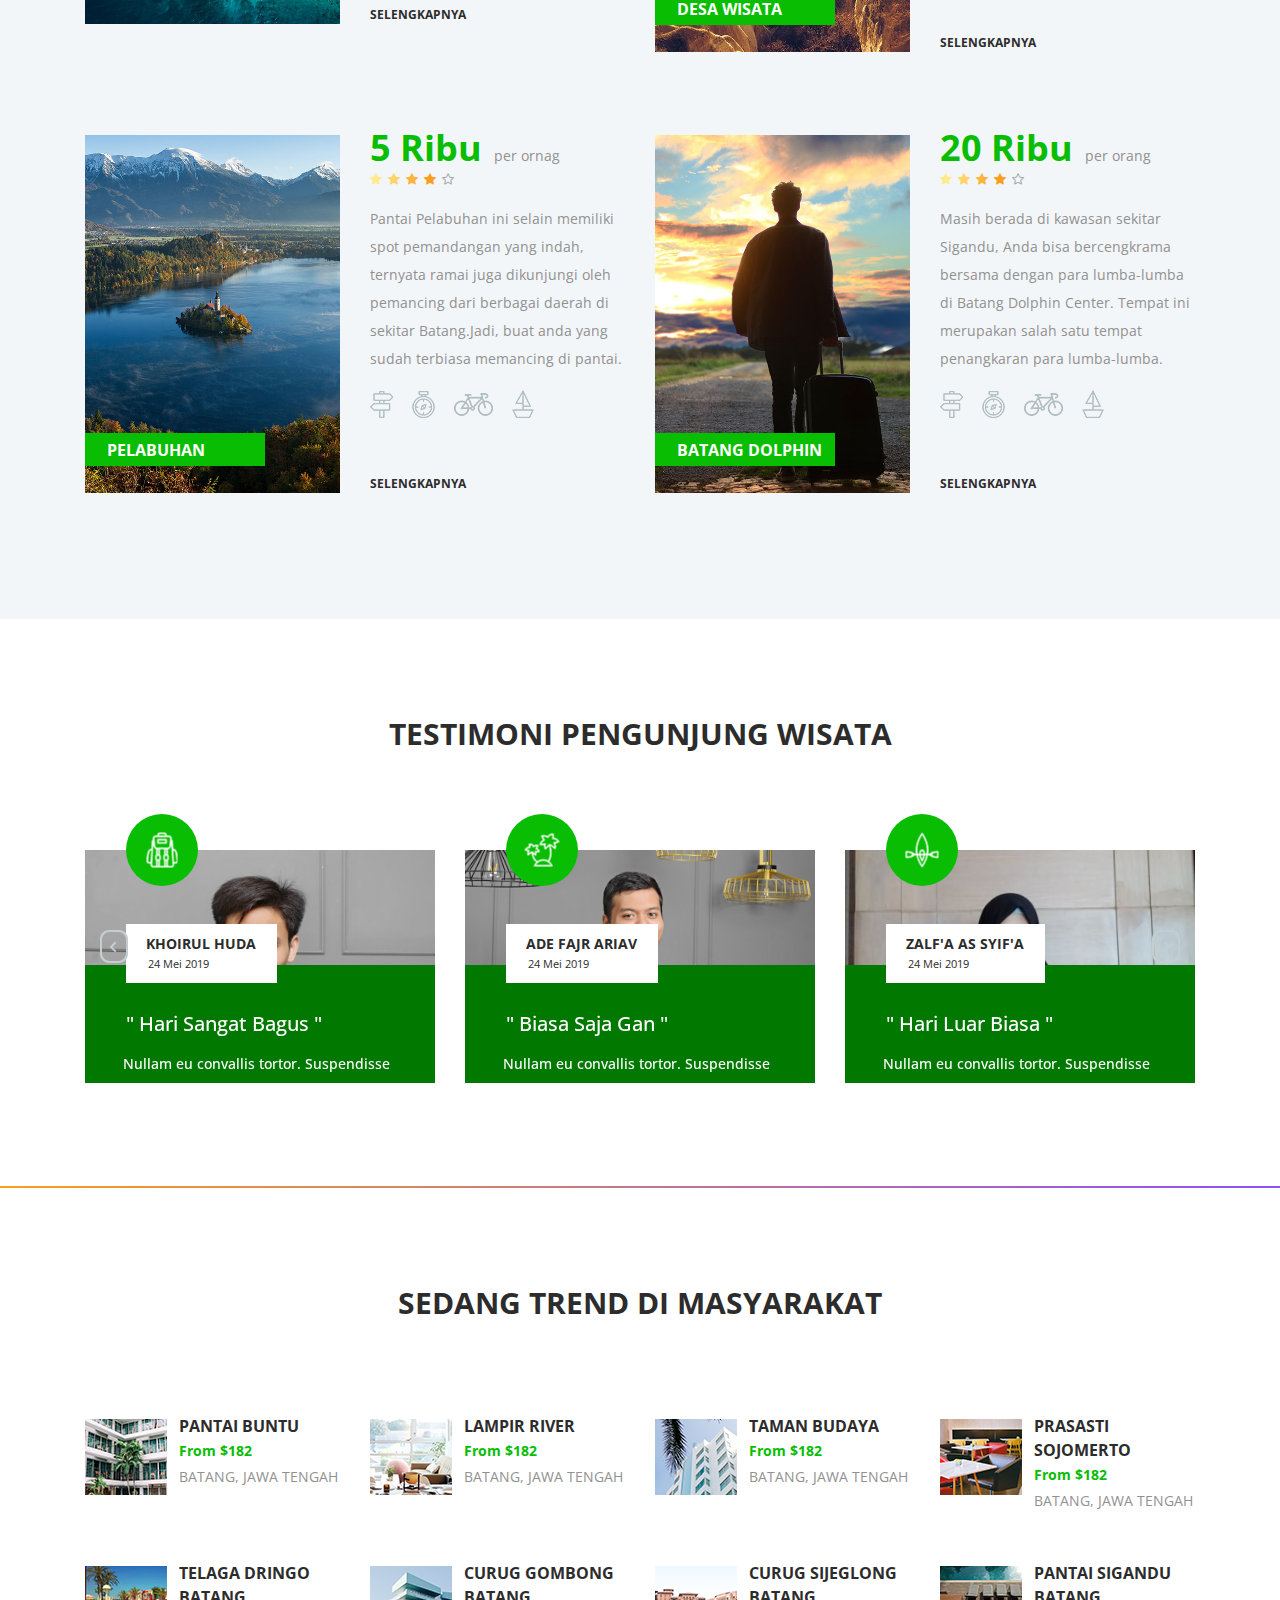
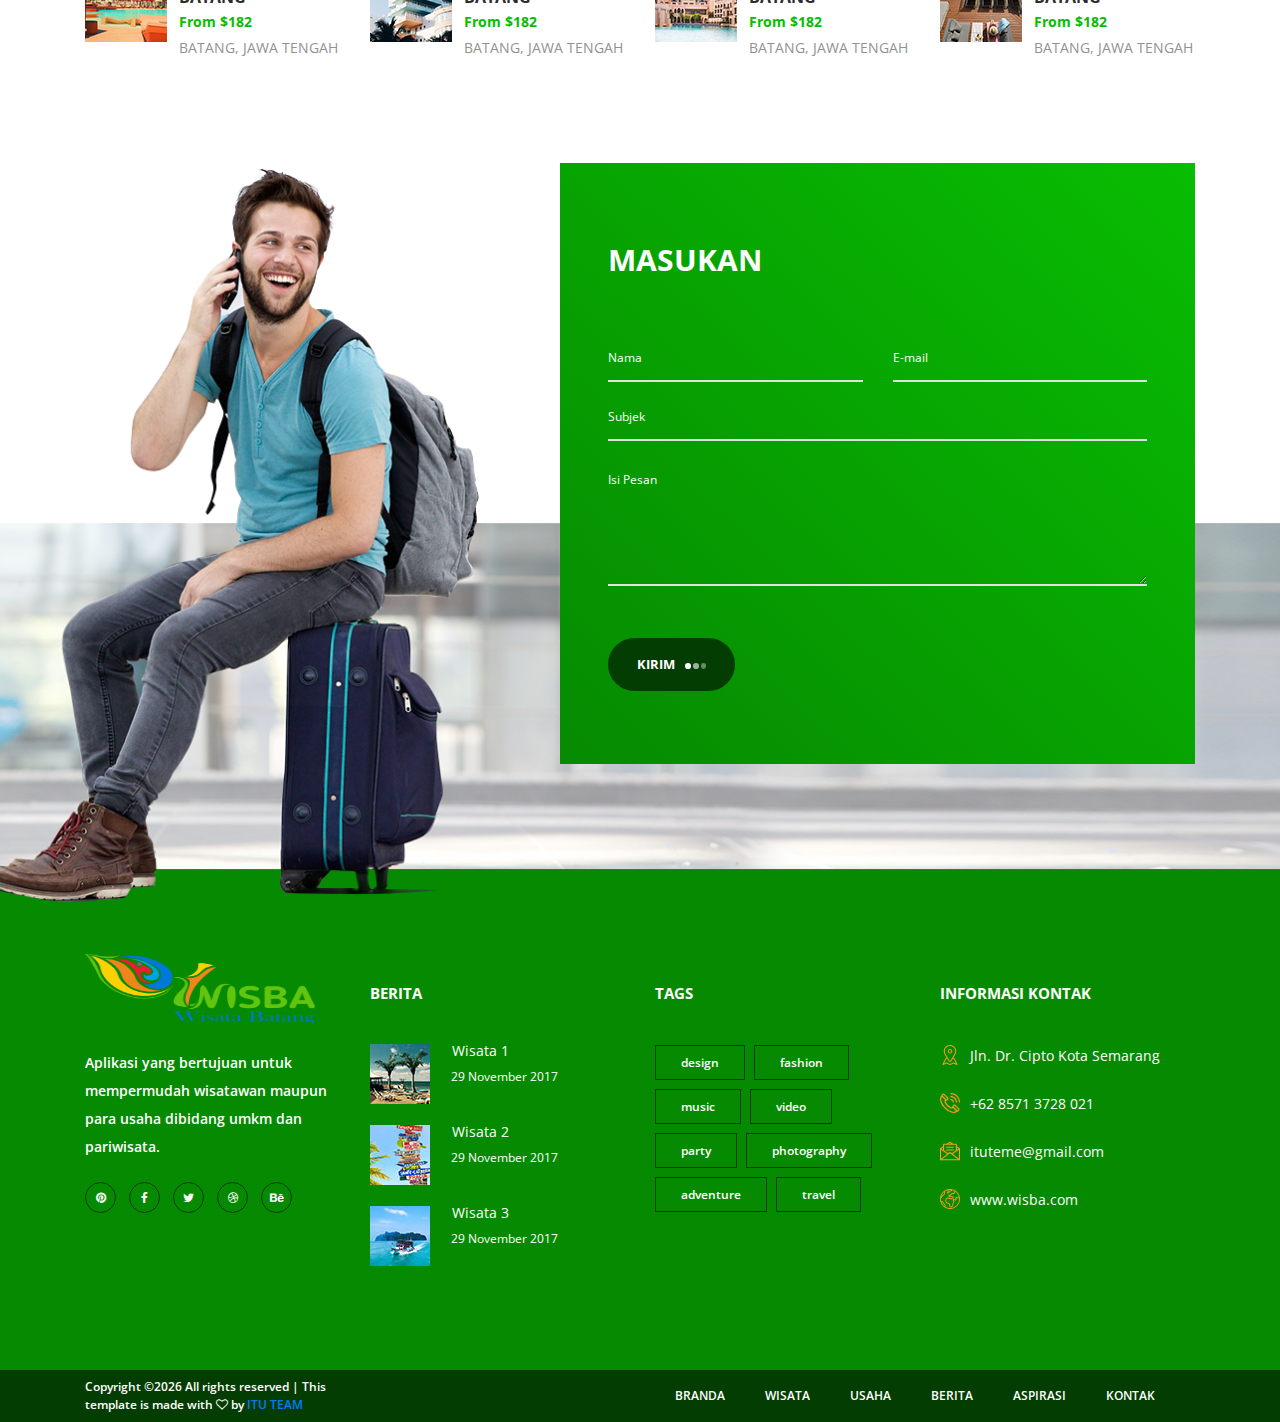
==== commit 428004de: "tambah wisata" ====
--- a/index.html
+++ b/index.html
@@ -56,12 +56,12 @@
 				<div class="row">
 					<div class="col main_nav_col d-flex flex-row align-items-center justify-content-start">
 						<div class="logo_container">
-							<div class="logo"><a href="#"><img src="images/logo1.png" style="width: 260px;height: 70px" alt=""></a></div>
+							<div class="logo"><a href="#"><img src="images/logo_64.png"></a></div>
 						</div>
 						<div class="main_nav_container ml-auto">
 							<ul class="main_nav_list">
-								<li class="main_nav_item"><a href="#">Branda</a></li>
-								<li class="main_nav_item"><a href="about.html">Wisata</a></li>
+								<li class="main_nav_item"><a href="index.html">Branda</a></li>
+								<li class="main_nav_item"><a href="wisata.html">Wisata</a></li>
 								<li class="main_nav_item"><a href="offers.html">Usaha</a></li>
 								<li class="main_nav_item"><a href="blog.html">Berita</a></li>
 								<li class="main_nav_item"><a href="contact.html">Aspirasi</a></li>
@@ -105,19 +105,20 @@
 
 	</header>
 
-	<!-- <div class="menu trans_500">
+	<div class="menu trans_500">
 		<div class="menu_content d-flex flex-column align-items-center justify-content-center text-center">
 			<div class="menu_close_container"><div class="menu_close"></div></div>
-			<div class="logo menu_logo"><a href="#"><img src="images/logo.png" alt=""></a></div>
+			<div class="logo menu_logo"><a href="#"><img src="images/logo_512.png" alt=""></a></div>
 			<ul>
-				<li class="menu_item"><a href="#">home</a></li>
-				<li class="menu_item"><a href="about.html">about us</a></li>
-				<li class="menu_item"><a href="offers.html">offers</a></li>
-				<li class="menu_item"><a href="blog.html">news</a></li>
-				<li class="menu_item"><a href="contact.html">contact</a></li>
+				<li class="menu_item"><a href="index.html">Beranda</a></li>
+				<li class="menu_item"><a href="wisata.html">Wisata</a></li>
+				<li class="menu_item"><a href="offers.html">Usaha</a></li>
+				<li class="menu_item"><a href="blog.html">Berita</a></li>
+				<li class="menu_item"><a href="contact.html">Aspirasi</a></li>
+				<li class="menu_item"><a href="contact.html">Kontak</a></li>
 			</ul>
 		</div>
-	</div> -->
+	</div>
 
 	<!-- Home -->
 
@@ -792,7 +793,7 @@
 							<!-- Testimonial Item -->
 							<div class="owl-item">
 								<div class="test_item">
-									<div class="test_image"><img src="images/huda.jpg" style="width:350px;height:485px;"></div>
+									<div class="test_image"><img src="images/Khoirul_Huda.jpg"></div>
 									<div class="test_icon"><img src="images/backpack.png" alt=""></div>
 									<div class="test_content_container">
 										<div class="test_content">
@@ -810,7 +811,7 @@
 							<!-- Testimonial Item -->
 							<div class="owl-item">
 								<div class="test_item">
-									<div class="test_image"><img src="images/huda.jpg" style="width:350px;height:485px;"></div>
+									<div class="test_image"><img src="images/Ade_Fajr_Ariav.jpg"></div>
 									<div class="test_icon"><img src="images/island_t.png" alt=""></div>
 									<div class="test_content_container">
 										<div class="test_content">
@@ -828,7 +829,7 @@
 							<!-- Testimonial Item -->
 							<div class="owl-item">
 								<div class="test_item">
-									<div class="test_image"><img src="images/huda.jpg" style="width:350px;height:485px;"></div>
+									<div class="test_image"><img src="images/Zalfa'_As_Syifa'.jpg"></div>
 									<div class="test_icon"><img src="images/kayak.png" alt=""></div>
 									<div class="test_content_container">
 										<div class="test_content">
@@ -1152,7 +1153,7 @@
 						<div class="footer_nav">
 							<ul class="footer_nav_list">
 								<li class="footer_nav_item"><a href="#">Branda</a></li>
-								<li class="footer_nav_item"><a href="about.html">Wisata</a></li>
+								<li class="footer_nav_item"><a href="wisata.html">Wisata</a></li>
 								<li class="footer_nav_item"><a href="offers.html">Usaha</a></li>
 								<li class="footer_nav_item"><a href="blog.html">Berita</a></li>
 								<li class="footer_nav_item"><a href="contact.html">Aspirasi</a></li>
--- a/styles/main_styles.css
+++ b/styles/main_styles.css
@@ -629,7 +629,7 @@
 	position: fixed;
 	width: 100vw;
 	height: 100vh;
-	background: linear-gradient(to right, #fa9e1b, #8d4fff);
+	background: linear-gradient(to right, #08BD02, #033D01, #08BD02);
 	z-index: 100;
 	opacity: 0;
 	visibility: hidden;
